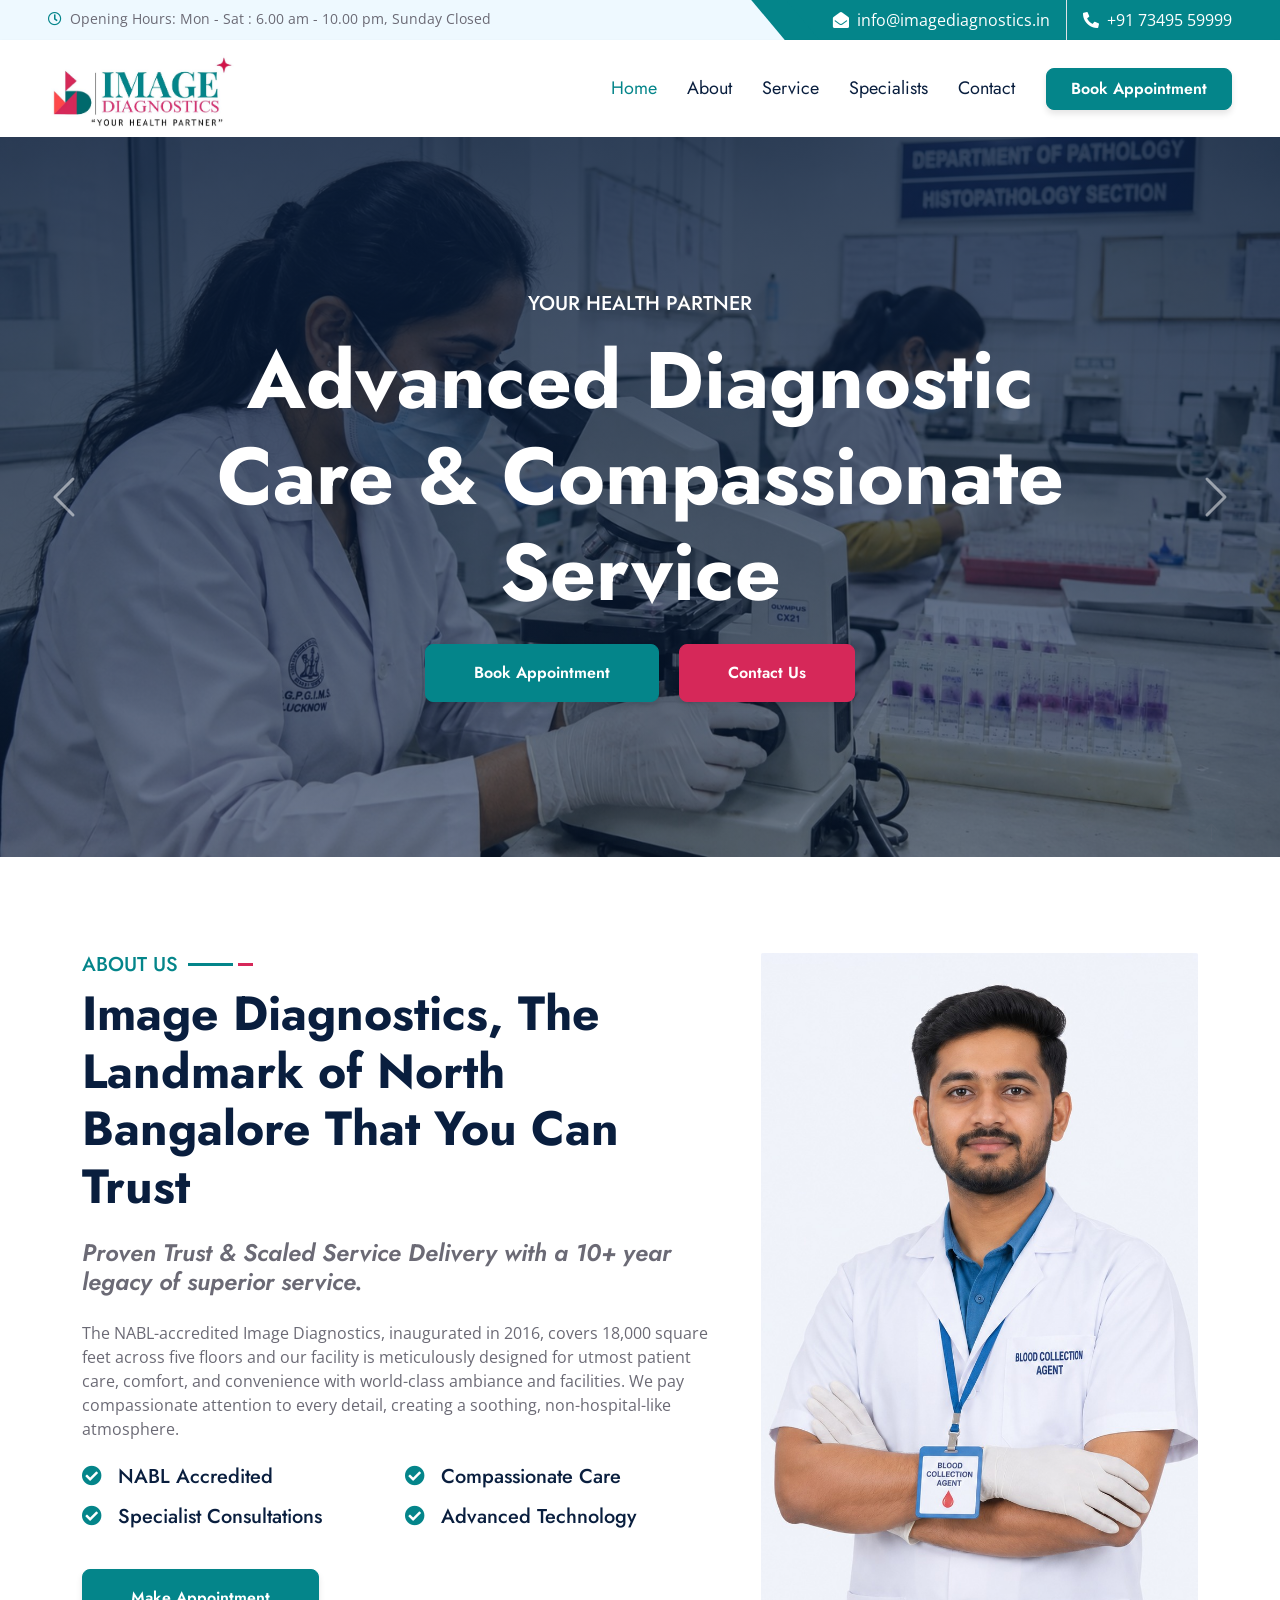
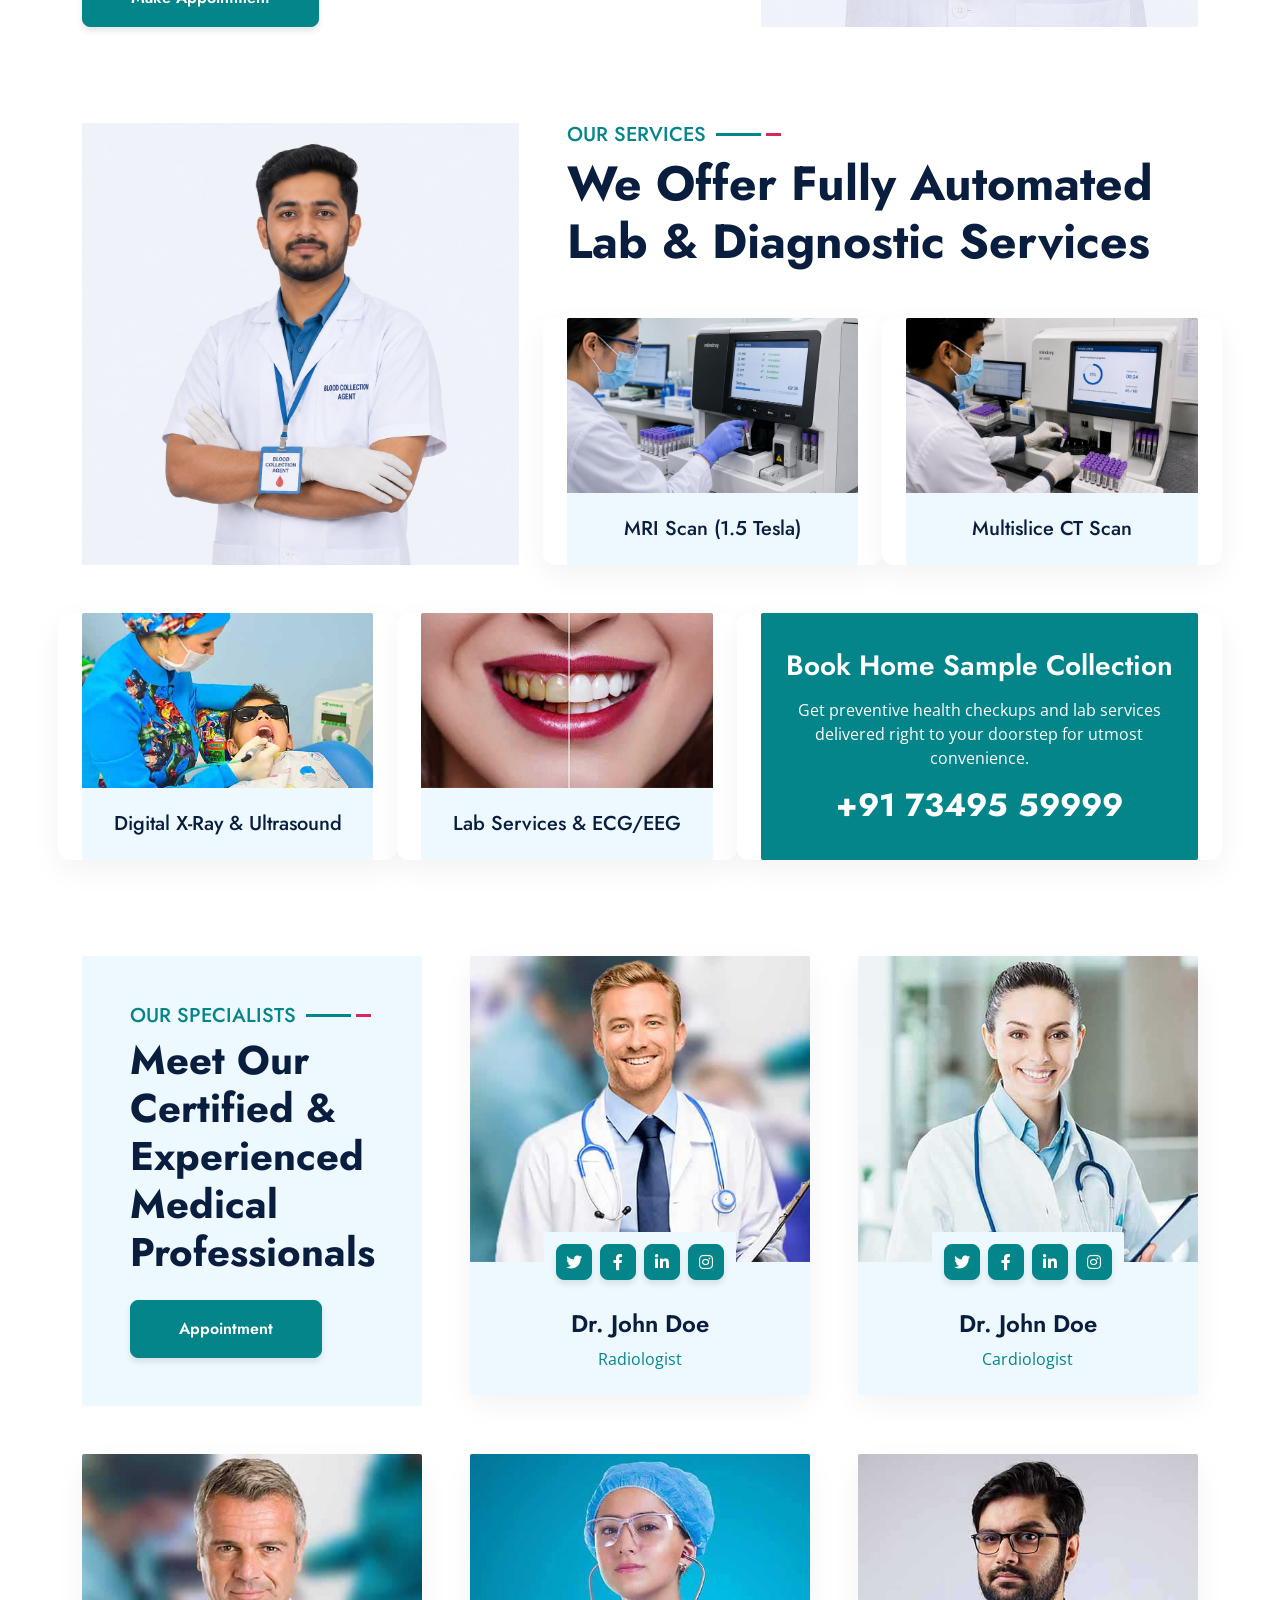
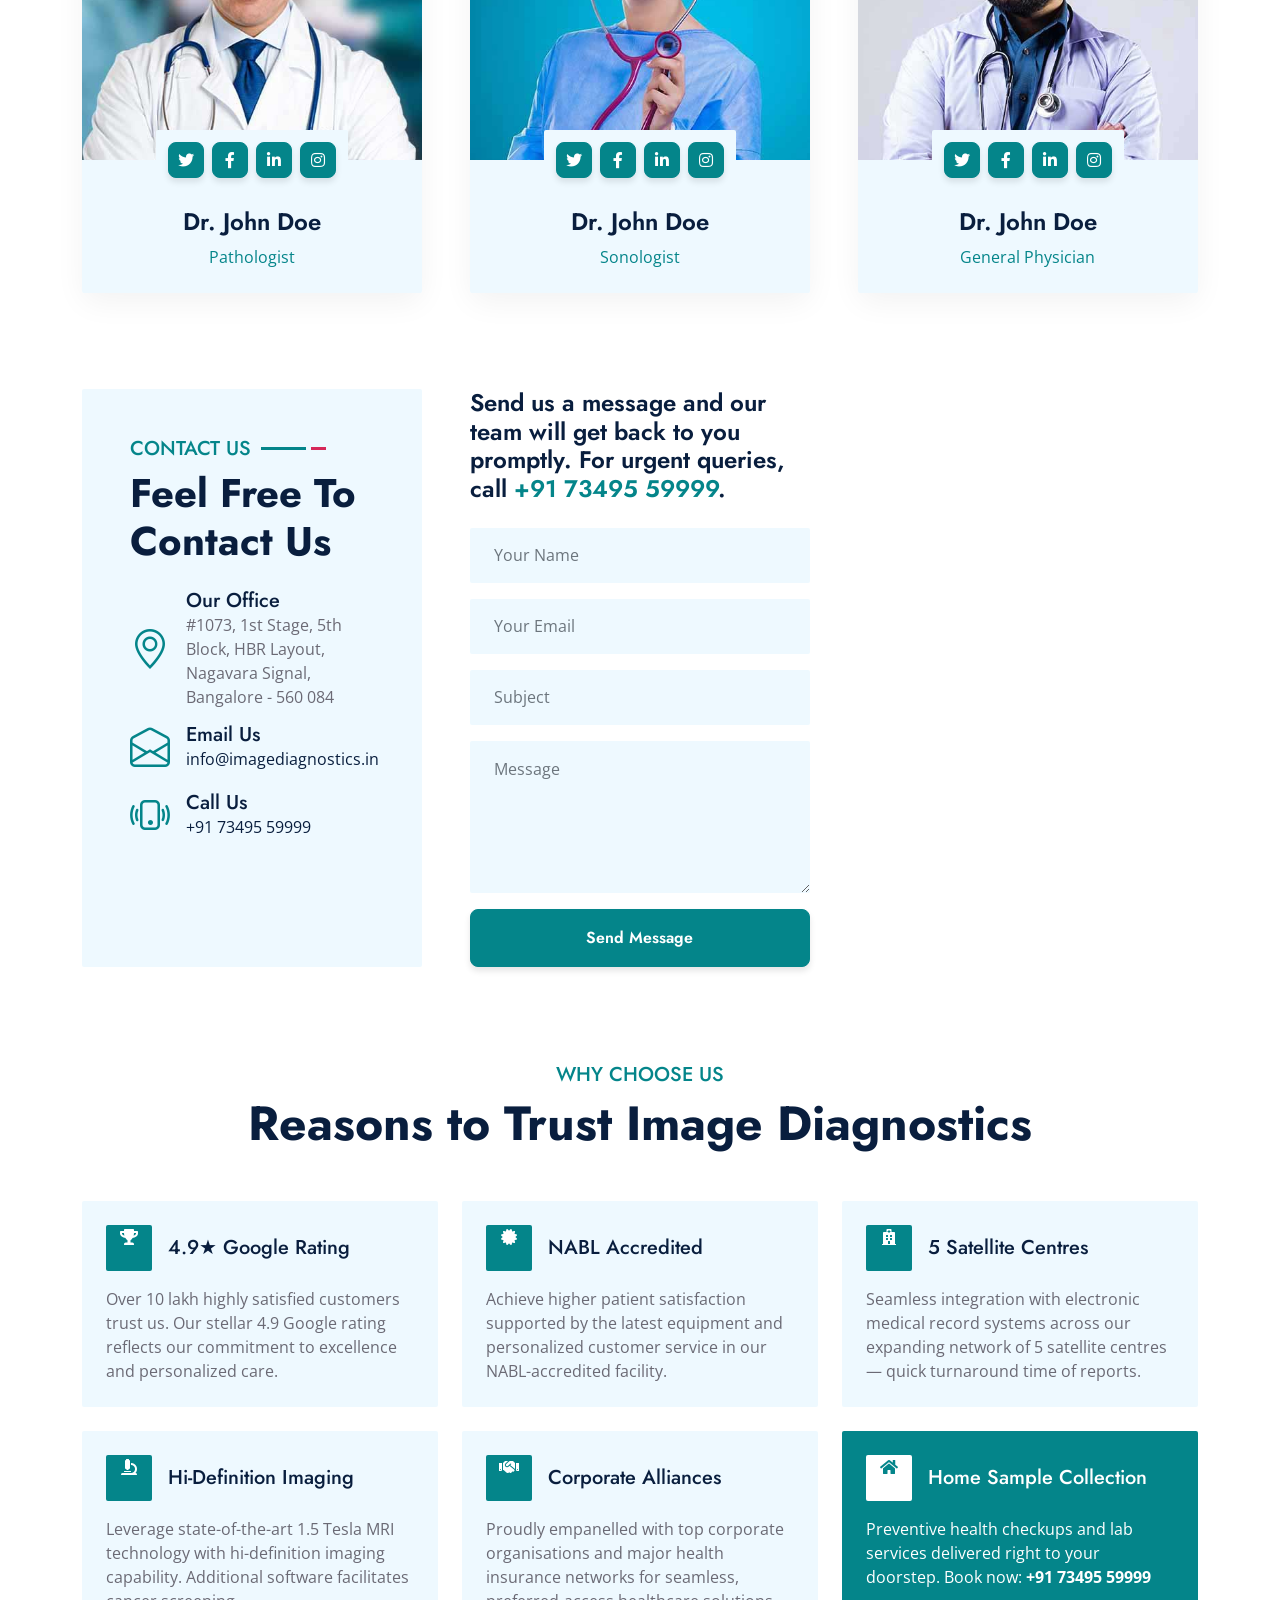
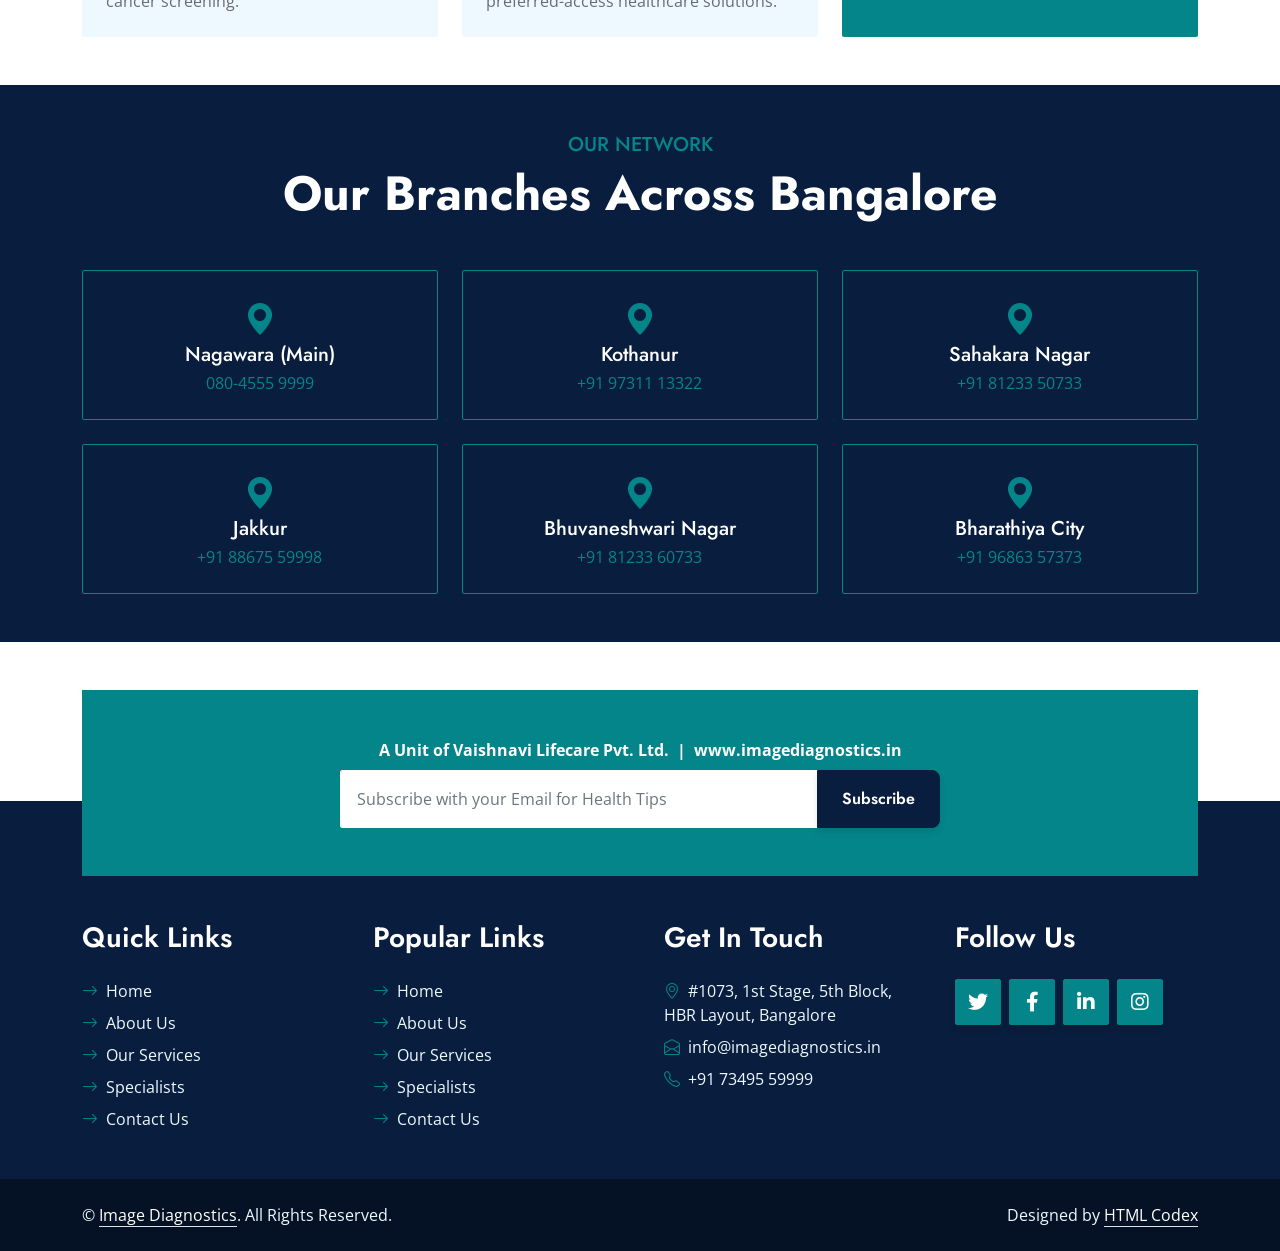
==== index.html @ 05ca8c04 "first commit" ====
<!DOCTYPE html>
<html lang="en">

<head>
    <meta charset="utf-8">
    <title>Image Diagnostics - Your Health Partner</title>
    <meta content="width=device-width, initial-scale=1.0" name="viewport">
    <meta content="Image Diagnostics, MRI Scan, CT Scan, Ultrasound, Digital X-Ray, Lab Services, Bangalore Diagnostics, NABL Accredited" name="keywords">
    <meta content="Image Diagnostics - NABL Accredited diagnostic centre in Bangalore offering MRI, CT Scan, Digital X-Ray, Ultrasound, Lab Services and Specialist Consultations with compassionate care." name="description">

    <!-- Favicon -->
    <link href="img/image_diagnostics_favicon.ico" rel="icon">

    <!-- Google Web Fonts -->
    <link rel="preconnect" href="https://fonts.gstatic.com">
    <link href="https://fonts.googleapis.com/css2?family=Jost:wght@500;600;700&family=Open+Sans:wght@400;600&display=swap" rel="stylesheet"> 

    <!-- Icon Font Stylesheet -->
    <link href="https://cdnjs.cloudflare.com/ajax/libs/font-awesome/5.10.0/css/all.min.css" rel="stylesheet">
    <link href="https://cdn.jsdelivr.net/npm/bootstrap-icons@1.4.1/font/bootstrap-icons.css" rel="stylesheet">

    <!-- Libraries Stylesheet -->
    <link href="lib/animate/animate.min.css" rel="stylesheet">

    <!-- Customized Bootstrap Stylesheet -->
    <link href="css/bootstrap.min.css" rel="stylesheet">

    <!-- Template Stylesheet -->
    <link href="css/style.css" rel="stylesheet">
</head>

<body>
    <!-- Spinner Start -->
    <div id="spinner" class="show bg-white position-fixed translate-middle w-100 vh-100 top-50 start-50 d-flex align-items-center justify-content-center">
        <div class="spinner-grow text-primary m-1" role="status">
            <span class="sr-only">Loading...</span>
        </div>
        <div class="spinner-grow text-dark m-1" role="status">
            <span class="sr-only">Loading...</span>
        </div>
        <div class="spinner-grow text-secondary m-1" role="status">
            <span class="sr-only">Loading...</span>
        </div>
    </div>
    <!-- Spinner End -->


    <!-- Topbar Start -->
    <div class="container-fluid bg-light ps-5 pe-0 d-none d-lg-block">
        <div class="row gx-0">
            <div class="col-md-6 text-center text-lg-start mb-2 mb-lg-0">
                <div class="d-inline-flex align-items-center">
                    <small class="py-2"><i class="far fa-clock text-primary me-2"></i>Opening Hours: Mon - Sat : 6.00 am - 10.00 pm, Sunday Closed </small>
                </div>
            </div>
            <div class="col-md-6 text-center text-lg-end">
                <div class="position-relative d-inline-flex align-items-center bg-primary text-white top-shape px-5">
                    <div class="me-3 pe-3 border-end py-2">
                        <p class="m-0"><i class="fa fa-envelope-open me-2"></i><a href="mailto:info@imagediagnostics.in" class="text-white text-decoration-none">info@imagediagnostics.in</a></p>
                    </div>
                    <div class="py-2">
                        <p class="m-0"><i class="fa fa-phone-alt me-2"></i><a href="tel:+917349559999" class="text-white text-decoration-none">+91 73495 59999</a></p>
                    </div>
                </div>
            </div>
        </div>
    </div>
    <!-- Topbar End -->


    <!-- Navbar Start -->
    <nav class="navbar navbar-expand-lg bg-white navbar-light shadow-sm px-5 py-3 py-lg-0">
        <a href="index.html" class="navbar-brand p-0">
            <img src="img/index_img.jpeg" alt="Image Diagnostics" style="max-height: 80px; margin-top: 5px;">
        </a>
        <button class="navbar-toggler" type="button" data-bs-toggle="collapse" data-bs-target="#navbarCollapse">
            <span class="navbar-toggler-icon"></span>
        </button>
        <div class="collapse navbar-collapse" id="navbarCollapse">
            <div class="navbar-nav ms-auto py-0">
                <a href="index.html" class="nav-item nav-link active">Home</a>
                <a href="about.html" class="nav-item nav-link">About</a>
                <a href="service.html" class="nav-item nav-link">Service</a>
                <a href="team.html" class="nav-item nav-link">Specialists</a>
                <a href="contact.html" class="nav-item nav-link">Contact</a>
            </div>
            <a href="appointment.html" class="btn btn-primary py-2 px-4 ms-3" style="border-radius: 8px;">Book Appointment</a>
        </div>
    </nav>
    <!-- Navbar End -->


    <!-- Carousel Start -->
    <div class="container-fluid p-0 mb-5">
        <div id="header-carousel" class="carousel slide carousel-fade" data-bs-ride="carousel">
            <div class="carousel-inner">
                <div class="carousel-item active">
                    <img class="w-100" src="img/carousel-1.jpg" alt="Image">
                    <div class="carousel-caption d-flex flex-column align-items-center justify-content-center">
                        <div class="p-3" style="max-width: 900px;">
                            <h5 class="text-white text-uppercase mb-3 animated slideInDown">Your Health Partner</h5>
                            <h1 class="display-1 text-white mb-md-4 animated zoomIn">Advanced Diagnostic Care & Compassionate Service</h1>
                            <a href="appointment.html" class="btn btn-primary py-md-3 px-md-5 me-3 animated slideInLeft">Book Appointment</a>
                            <a href="contact.html" class="btn btn-secondary py-md-3 px-md-5 animated slideInRight">Contact Us</a>
                        </div>
                    </div>
                </div>
                <div class="carousel-item">
                    <img class="w-100" src="img/carousel-2.jpg" alt="Image">
                    <div class="carousel-caption d-flex flex-column align-items-center justify-content-center">
                        <div class="p-3" style="max-width: 900px;">
                            <h5 class="text-white text-uppercase mb-3 animated slideInDown">State-of-the-Art Infrastructure</h5>
                            <h1 class="display-1 text-white mb-md-4 animated zoomIn">Fully Automated Lab Services & Hi-Definition Imaging</h1>
                            <a href="appointment.html" class="btn btn-primary py-md-3 px-md-5 me-3 animated slideInLeft">Book Appointment</a>
                            <a href="contact.html" class="btn btn-secondary py-md-3 px-md-5 animated slideInRight">Contact Us</a>
                        </div>
                    </div>
                </div>
            </div>
            <button class="carousel-control-prev" type="button" data-bs-target="#header-carousel"
                data-bs-slide="prev">
                <span class="carousel-control-prev-icon" aria-hidden="true"></span>
                <span class="visually-hidden">Previous</span>
            </button>
            <button class="carousel-control-next" type="button" data-bs-target="#header-carousel"
                data-bs-slide="next">
                <span class="carousel-control-next-icon" aria-hidden="true"></span>
                <span class="visually-hidden">Next</span>
            </button>
        </div>
    </div>
    <!-- Carousel End -->


    <!-- About Start -->
    <div class="container-fluid py-5 wow fadeInUp" data-wow-delay="0.1s">
        <div class="container">
            <div class="row g-5">
                <div class="col-lg-7">
                    <div class="section-title mb-4">
                        <h5 class="position-relative d-inline-block text-primary text-uppercase">About Us</h5>
                        <h1 class="display-5 mb-0">Image Diagnostics, The Landmark of North Bangalore That You Can Trust</h1>
                    </div>
                    <h4 class="text-body fst-italic mb-4">Proven Trust & Scaled Service Delivery with a 10+ year legacy of superior service.</h4>
                    <p class="mb-4">The NABL-accredited Image Diagnostics, inaugurated in 2016, covers 18,000 square feet across five floors and our facility is meticulously designed for utmost patient care, comfort, and convenience with world-class ambiance and facilities. We pay compassionate attention to every detail, creating a soothing, non-hospital-like atmosphere.</p>
                    <div class="row g-3">
                        <div class="col-sm-6 wow zoomIn" data-wow-delay="0.3s">
                            <h5 class="mb-3"><i class="fa fa-check-circle text-primary me-3"></i>NABL Accredited</h5>
                            <h5 class="mb-3"><i class="fa fa-check-circle text-primary me-3"></i>Specialist Consultations</h5>
                        </div>
                        <div class="col-sm-6 wow zoomIn" data-wow-delay="0.6s">
                            <h5 class="mb-3"><i class="fa fa-check-circle text-primary me-3"></i>Compassionate Care</h5>
                            <h5 class="mb-3"><i class="fa fa-check-circle text-primary me-3"></i>Advanced Technology</h5>
                        </div>
                    </div>
                    <a href="appointment.html" class="btn btn-primary py-3 px-5 mt-4 wow zoomIn" data-wow-delay="0.6s">Make Appointment</a>
                </div>
                <div class="col-lg-5" style="min-height: 500px;">
                    <div class="position-relative h-100">
                        <img class="position-absolute w-100 h-100 rounded wow zoomIn" data-wow-delay="0.9s" src="img/about.jpg" style="object-fit: cover;">
                    </div>
                </div>
            </div>
        </div>
    </div>
    <!-- About End -->


    <!-- Service Start -->
    <div class="container-fluid py-5 wow fadeInUp" data-wow-delay="0.1s">
        <div class="container">
            <div class="row g-5 mb-5">
                <div class="col-lg-5 wow zoomIn" data-wow-delay="0.3s" style="min-height: 400px;">
                    <div class="h-100 position-relative">
                        <img class="position-absolute w-100 h-100" src="img/about.jpg" style="object-fit: cover;">
                    </div>
                </div>
                <div class="col-lg-7">
                    <div class="section-title mb-5">
                        <h5 class="position-relative d-inline-block text-primary text-uppercase">Our Services</h5>
                        <h1 class="display-5 mb-0">We Offer Fully Automated Lab & Diagnostic Services</h1>
                    </div>
                    <div class="row g-5">
                        <div class="col-md-6 service-item wow zoomIn" data-wow-delay="0.6s">
                            <div class="rounded-top overflow-hidden">
                                <img class="img-fluid" src="img/service-1.jpg" alt="">
                            </div>
                            <div class="position-relative bg-light rounded-bottom text-center p-4">
                                <h5 class="m-0">MRI Scan (1.5 Tesla)</h5>
                            </div>
                        </div>
                        <div class="col-md-6 service-item wow zoomIn" data-wow-delay="0.9s">
                            <div class="rounded-top overflow-hidden">
                                <img class="img-fluid" src="img/service-2.jpg" alt="">
                            </div>
                            <div class="position-relative bg-light rounded-bottom text-center p-4">
                                <h5 class="m-0">Multislice CT Scan</h5>
                            </div>
                        </div>
                    </div>
                </div>
            </div>
            <div class="row g-5 wow fadeInUp" data-wow-delay="0.1s">
                <div class="col-lg-7">
                    <div class="row g-5">
                        <div class="col-md-6 service-item wow zoomIn" data-wow-delay="0.3s">
                            <div class="rounded-top overflow-hidden">
                                <img class="img-fluid" src="img/service-3.jpg" alt="">
                            </div>
                            <div class="position-relative bg-light rounded-bottom text-center p-4">
                                <h5 class="m-0">Digital X-Ray & Ultrasound</h5>
                            </div>
                        </div>
                        <div class="col-md-6 service-item wow zoomIn" data-wow-delay="0.6s">
                            <div class="rounded-top overflow-hidden">
                                <img class="img-fluid" src="img/service-4.jpg" alt="">
                            </div>
                            <div class="position-relative bg-light rounded-bottom text-center p-4">
                                <h5 class="m-0">Lab Services & ECG/EEG</h5>
                            </div>
                        </div>
                    </div>
                </div>
                <div class="col-lg-5 service-item wow zoomIn" data-wow-delay="0.9s">
                    <div class="position-relative bg-primary rounded h-100 d-flex flex-column align-items-center justify-content-center text-center p-4">
                        <h3 class="text-white mb-3">Book Home Sample Collection</h3>
                        <p class="text-white mb-3">Get preventive health checkups and lab services delivered right to your doorstep for utmost convenience.</p>
                        <h2 class="text-white mb-0"><a href="tel:+917349559999" class="text-white text-decoration-none">+91 73495 59999</a></h2>
                    </div>
                </div>
            </div>
        </div>
    </div>
    <!-- Service End -->


    <!-- Team Start -->
    <div class="container-fluid py-5">
        <div class="container">
            <div class="row g-5">
                <div class="col-lg-4 wow slideInUp" data-wow-delay="0.1s">
                    <div class="section-title bg-light rounded h-100 p-5">
                        <h5 class="position-relative d-inline-block text-primary text-uppercase">Our Specialists</h5>
                        <h1 class="display-6 mb-4">Meet Our Certified & Experienced Medical Professionals</h1>
                        <a href="appointment.html" class="btn btn-primary py-3 px-5">Appointment</a>
                    </div>
                </div>
                <div class="col-lg-4 wow slideInUp" data-wow-delay="0.3s">
                    <div class="team-item">
                        <div class="position-relative rounded-top" style="z-index: 1;">
                            <img class="img-fluid rounded-top w-100" src="img/team-1.jpg" alt="">
                            <div class="position-absolute top-100 start-50 translate-middle bg-light rounded p-2 d-flex">
                                <a class="btn btn-primary btn-square m-1" href="https://twitter.com"><i class="fab fa-twitter fw-normal"></i></a>
                                <a class="btn btn-primary btn-square m-1" href="https://facebook.com"><i class="fab fa-facebook-f fw-normal"></i></a>
                                <a class="btn btn-primary btn-square m-1" href="https://linkedin.com"><i class="fab fa-linkedin-in fw-normal"></i></a>
                                <a class="btn btn-primary btn-square m-1" href="https://instagram.com"><i class="fab fa-instagram fw-normal"></i></a>
                            </div>
                        </div>
                        <div class="team-text position-relative bg-light text-center rounded-bottom p-4 pt-5">
                            <h4 class="mb-2">Dr. John Doe</h4>
                            <p class="text-primary mb-0">Radiologist</p>
                        </div>
                    </div>
                </div>
                <div class="col-lg-4 wow slideInUp" data-wow-delay="0.6s">
                    <div class="team-item">
                        <div class="position-relative rounded-top" style="z-index: 1;">
                            <img class="img-fluid rounded-top w-100" src="img/team-2.jpg" alt="">
                            <div class="position-absolute top-100 start-50 translate-middle bg-light rounded p-2 d-flex">
                                <a class="btn btn-primary btn-square m-1" href="https://twitter.com"><i class="fab fa-twitter fw-normal"></i></a>
                                <a class="btn btn-primary btn-square m-1" href="https://facebook.com"><i class="fab fa-facebook-f fw-normal"></i></a>
                                <a class="btn btn-primary btn-square m-1" href="https://linkedin.com"><i class="fab fa-linkedin-in fw-normal"></i></a>
                                <a class="btn btn-primary btn-square m-1" href="https://instagram.com"><i class="fab fa-instagram fw-normal"></i></a>
                            </div>
                        </div>
                        <div class="team-text position-relative bg-light text-center rounded-bottom p-4 pt-5">
                            <h4 class="mb-2">Dr. John Doe</h4>
                            <p class="text-primary mb-0">Cardiologist</p>
                        </div>
                    </div>
                </div>
                <div class="col-lg-4 wow slideInUp" data-wow-delay="0.1s">
                    <div class="team-item">
                        <div class="position-relative rounded-top" style="z-index: 1;">
                            <img class="img-fluid rounded-top w-100" src="img/team-3.jpg" alt="">
                            <div class="position-absolute top-100 start-50 translate-middle bg-light rounded p-2 d-flex">
                                <a class="btn btn-primary btn-square m-1" href="https://twitter.com"><i class="fab fa-twitter fw-normal"></i></a>
                                <a class="btn btn-primary btn-square m-1" href="https://facebook.com"><i class="fab fa-facebook-f fw-normal"></i></a>
                                <a class="btn btn-primary btn-square m-1" href="https://linkedin.com"><i class="fab fa-linkedin-in fw-normal"></i></a>
                                <a class="btn btn-primary btn-square m-1" href="https://instagram.com"><i class="fab fa-instagram fw-normal"></i></a>
                            </div>
                        </div>
                        <div class="team-text position-relative bg-light text-center rounded-bottom p-4 pt-5">
                            <h4 class="mb-2">Dr. John Doe</h4>
                            <p class="text-primary mb-0">Pathologist</p>
                        </div>
                    </div>
                </div>
                <div class="col-lg-4 wow slideInUp" data-wow-delay="0.3s">
                    <div class="team-item">
                        <div class="position-relative rounded-top" style="z-index: 1;">
                            <img class="img-fluid rounded-top w-100" src="img/team-4.jpg" alt="">
                            <div class="position-absolute top-100 start-50 translate-middle bg-light rounded p-2 d-flex">
                                <a class="btn btn-primary btn-square m-1" href="https://twitter.com"><i class="fab fa-twitter fw-normal"></i></a>
                                <a class="btn btn-primary btn-square m-1" href="https://facebook.com"><i class="fab fa-facebook-f fw-normal"></i></a>
                                <a class="btn btn-primary btn-square m-1" href="https://linkedin.com"><i class="fab fa-linkedin-in fw-normal"></i></a>
                                <a class="btn btn-primary btn-square m-1" href="https://instagram.com"><i class="fab fa-instagram fw-normal"></i></a>
                            </div>
                        </div>
                        <div class="team-text position-relative bg-light text-center rounded-bottom p-4 pt-5">
                            <h4 class="mb-2">Dr. John Doe</h4>
                            <p class="text-primary mb-0">Sonologist</p>
                        </div>
                    </div>
                </div>
                <div class="col-lg-4 wow slideInUp" data-wow-delay="0.6s">
                    <div class="team-item">
                        <div class="position-relative rounded-top" style="z-index: 1;">
                            <img class="img-fluid rounded-top w-100" src="img/team-5.jpg" alt="">
                            <div class="position-absolute top-100 start-50 translate-middle bg-light rounded p-2 d-flex">
                                <a class="btn btn-primary btn-square m-1" href="https://twitter.com"><i class="fab fa-twitter fw-normal"></i></a>
                                <a class="btn btn-primary btn-square m-1" href="https://facebook.com"><i class="fab fa-facebook-f fw-normal"></i></a>
                                <a class="btn btn-primary btn-square m-1" href="https://linkedin.com"><i class="fab fa-linkedin-in fw-normal"></i></a>
                                <a class="btn btn-primary btn-square m-1" href="https://instagram.com"><i class="fab fa-instagram fw-normal"></i></a>
                            </div>
                        </div>
                        <div class="team-text position-relative bg-light text-center rounded-bottom p-4 pt-5">
                            <h4 class="mb-2">Dr. John Doe</h4>
                            <p class="text-primary mb-0">General Physician</p>
                        </div>
                    </div>
                </div>
            </div>
        </div>
    </div>
    <!-- Team End -->


    <!-- Contact Start -->
    <div class="container-fluid py-5">
        <div class="container">
            <div class="row g-5">
                <div class="col-xl-4 col-lg-6 wow slideInUp" data-wow-delay="0.1s">
                    <div class="bg-light rounded h-100 p-5">
                        <div class="section-title">
                            <h5 class="position-relative d-inline-block text-primary text-uppercase">Contact Us</h5>
                            <h1 class="display-6 mb-4">Feel Free To Contact Us</h1>
                        </div>
                        <div class="d-flex align-items-center mb-2">
                            <i class="bi bi-geo-alt fs-1 text-primary me-3"></i>
                            <div class="text-start">
                                <h5 class="mb-0">Our Office</h5>
                                <span>#1073, 1st Stage, 5th Block, HBR Layout, Nagavara Signal, Bangalore - 560 084</span>
                            </div>
                        </div>
                        <div class="d-flex align-items-center mb-2">
                            <i class="bi bi-envelope-open fs-1 text-primary me-3"></i>
                            <div class="text-start">
                                <h5 class="mb-0">Email Us</h5>
                                <span><a href="mailto:info@imagediagnostics.in" class="text-dark text-decoration-none">info@imagediagnostics.in</a></span>
                            </div>
                        </div>
                        <div class="d-flex align-items-center">
                            <i class="bi bi-phone-vibrate fs-1 text-primary me-3"></i>
                            <div class="text-start">
                                <h5 class="mb-0">Call Us</h5>
                                <span><a href="tel:+917349559999" class="text-dark text-decoration-none">+91 73495 59999</a></span>
                            </div>
                        </div>
                    </div>
                </div>
                <div class="col-xl-4 col-lg-6 wow slideInUp" data-wow-delay="0.3s">
                    <h4 class="mb-4">Send us a message and our team will get back to you promptly. For urgent queries, call <a href="tel:+917349559999" class="text-primary">+91 73495 59999</a>.</h4>
                    <form>
                        <div class="row g-3">
                            <div class="col-12">
                                <input type="text" class="form-control border-0 bg-light px-4" placeholder="Your Name" style="height: 55px;">
                            </div>
                            <div class="col-12">
                                <input type="email" class="form-control border-0 bg-light px-4" placeholder="Your Email" style="height: 55px;">
                            </div>
                            <div class="col-12">
                                <input type="text" class="form-control border-0 bg-light px-4" placeholder="Subject" style="height: 55px;">
                            </div>
                            <div class="col-12">
                                <textarea class="form-control border-0 bg-light px-4 py-3" rows="5" placeholder="Message"></textarea>
                            </div>
                            <div class="col-12">
                                <button class="btn btn-primary w-100 py-3" type="submit">Send Message</button>
                            </div>
                        </div>
                    </form>
                </div>
                <div class="col-xl-4 col-lg-12 wow slideInUp" data-wow-delay="0.6s">
                    <iframe class="position-relative rounded w-100 h-100"
                        src="https://www.google.com/maps/embed?pb=!1m18!1m12!1m3!1d3888.0!2d77.6316!3d13.0358!2m3!1f0!2f0!3f0!3m2!1i1024!2i768!4f13.1!3m3!1m2!1s0x3bae17d95a3c1f0b%3A0x0!2sHBR%20Layout%2C%20Bengaluru%2C%20Karnataka%20560084!5e0!3m2!1sen!2sin!4v1718000000000!5m2!1sen!2sin"
                        frameborder="0" style="min-height: 400px; border:0;" allowfullscreen="" aria-hidden="false"
                        tabindex="0"></iframe>
                </div>
            </div>
        </div>
    </div>
    <!-- Contact End -->


    <!-- Why Choose Us Start -->
    <div class="container-fluid py-5 wow fadeInUp" data-wow-delay="0.1s">
        <div class="container">
            <div class="text-center mb-5">
                <h5 class="position-relative d-inline-block text-primary text-uppercase">Why Choose Us</h5>
                <h1 class="display-5 mb-0">Reasons to Trust Image Diagnostics</h1>
            </div>
            <div class="row g-4">
                <div class="col-lg-4 col-md-6 wow zoomIn" data-wow-delay="0.1s">
                    <div class="bg-light rounded p-4 h-100 d-flex flex-column align-items-start">
                        <div class="d-flex align-items-center mb-3">
                            <div class="btn-lg-square bg-primary rounded me-3"><i class="fa fa-trophy text-white"></i></div>
                            <h5 class="mb-0">4.9★ Google Rating</h5>
                        </div>
                        <p class="mb-0">Over 10 lakh highly satisfied customers trust us. Our stellar 4.9 Google rating reflects our commitment to excellence and personalized care.</p>
                    </div>
                </div>
                <div class="col-lg-4 col-md-6 wow zoomIn" data-wow-delay="0.3s">
                    <div class="bg-light rounded p-4 h-100 d-flex flex-column align-items-start">
                        <div class="d-flex align-items-center mb-3">
                            <div class="btn-lg-square bg-primary rounded me-3"><i class="fa fa-certificate text-white"></i></div>
                            <h5 class="mb-0">NABL Accredited</h5>
                        </div>
                        <p class="mb-0">Achieve higher patient satisfaction supported by the latest equipment and personalized customer service in our NABL-accredited facility.</p>
                    </div>
                </div>
                <div class="col-lg-4 col-md-6 wow zoomIn" data-wow-delay="0.5s">
                    <div class="bg-light rounded p-4 h-100 d-flex flex-column align-items-start">
                        <div class="d-flex align-items-center mb-3">
                            <div class="btn-lg-square bg-primary rounded me-3"><i class="fa fa-hospital text-white"></i></div>
                            <h5 class="mb-0">5 Satellite Centres</h5>
                        </div>
                        <p class="mb-0">Seamless integration with electronic medical record systems across our expanding network of 5 satellite centres — quick turnaround time of reports.</p>
                    </div>
                </div>
                <div class="col-lg-4 col-md-6 wow zoomIn" data-wow-delay="0.7s">
                    <div class="bg-light rounded p-4 h-100 d-flex flex-column align-items-start">
                        <div class="d-flex align-items-center mb-3">
                            <div class="btn-lg-square bg-primary rounded me-3"><i class="fa fa-microscope text-white"></i></div>
                            <h5 class="mb-0">Hi-Definition Imaging</h5>
                        </div>
                        <p class="mb-0">Leverage state-of-the-art 1.5 Tesla MRI technology with hi-definition imaging capability. Additional software facilitates cancer screening.</p>
                    </div>
                </div>
                <div class="col-lg-4 col-md-6 wow zoomIn" data-wow-delay="0.9s">
                    <div class="bg-light rounded p-4 h-100 d-flex flex-column align-items-start">
                        <div class="d-flex align-items-center mb-3">
                            <div class="btn-lg-square bg-primary rounded me-3"><i class="fa fa-handshake text-white"></i></div>
                            <h5 class="mb-0">Corporate Alliances</h5>
                        </div>
                        <p class="mb-0">Proudly empanelled with top corporate organisations and major health insurance networks for seamless, preferred-access healthcare solutions.</p>
                    </div>
                </div>
                <div class="col-lg-4 col-md-6 wow zoomIn" data-wow-delay="1.1s">
                    <div class="bg-primary rounded p-4 h-100 d-flex flex-column align-items-start">
                        <div class="d-flex align-items-center mb-3">
                            <div class="btn-lg-square bg-white rounded me-3"><i class="fa fa-home text-primary"></i></div>
                            <h5 class="mb-0 text-white">Home Sample Collection</h5>
                        </div>
                        <p class="mb-0 text-white">Preventive health checkups and lab services delivered right to your doorstep. Book now: <a href="tel:+917349559999" class="text-white fw-bold">+91 73495 59999</a></p>
                    </div>
                </div>
            </div>
        </div>
    </div>
    <!-- Why Choose Us End -->


    <!-- Branches Start -->
    <div class="container-fluid bg-dark py-5 wow fadeInUp" data-wow-delay="0.1s">
        <div class="container">
            <div class="text-center mb-5">
                <h5 class="position-relative d-inline-block text-primary text-uppercase">Our Network</h5>
                <h1 class="display-5 text-white mb-0">Our Branches Across Bangalore</h1>
            </div>
            <div class="row g-4 text-center">
                <div class="col-lg-4 col-md-6 wow zoomIn" data-wow-delay="0.1s">
                    <div class="border border-primary rounded p-4">
                        <i class="bi bi-geo-alt-fill text-primary fs-2 mb-2"></i>
                        <h5 class="text-white mb-1">Nagawara (Main)</h5>
                        <a href="tel:+918045559999" class="text-primary text-decoration-none">080-4555 9999</a>
                    </div>
                </div>
                <div class="col-lg-4 col-md-6 wow zoomIn" data-wow-delay="0.2s">
                    <div class="border border-primary rounded p-4">
                        <i class="bi bi-geo-alt-fill text-primary fs-2 mb-2"></i>
                        <h5 class="text-white mb-1">Kothanur</h5>
                        <a href="tel:+919731113322" class="text-primary text-decoration-none">+91 97311 13322</a>
                    </div>
                </div>
                <div class="col-lg-4 col-md-6 wow zoomIn" data-wow-delay="0.3s">
                    <div class="border border-primary rounded p-4">
                        <i class="bi bi-geo-alt-fill text-primary fs-2 mb-2"></i>
                        <h5 class="text-white mb-1">Sahakara Nagar</h5>
                        <a href="tel:+918123350733" class="text-primary text-decoration-none">+91 81233 50733</a>
                    </div>
                </div>
                <div class="col-lg-4 col-md-6 wow zoomIn" data-wow-delay="0.4s">
                    <div class="border border-primary rounded p-4">
                        <i class="bi bi-geo-alt-fill text-primary fs-2 mb-2"></i>
                        <h5 class="text-white mb-1">Jakkur</h5>
                        <a href="tel:+918867559998" class="text-primary text-decoration-none">+91 88675 59998</a>
                    </div>
                </div>
                <div class="col-lg-4 col-md-6 wow zoomIn" data-wow-delay="0.5s">
                    <div class="border border-primary rounded p-4">
                        <i class="bi bi-geo-alt-fill text-primary fs-2 mb-2"></i>
                        <h5 class="text-white mb-1">Bhuvaneshwari Nagar</h5>
                        <a href="tel:+918123360733" class="text-primary text-decoration-none">+91 81233 60733</a>
                    </div>
                </div>
                <div class="col-lg-4 col-md-6 wow zoomIn" data-wow-delay="0.6s">
                    <div class="border border-primary rounded p-4">
                        <i class="bi bi-geo-alt-fill text-primary fs-2 mb-2"></i>
                        <h5 class="text-white mb-1">Bharathiya City</h5>
                        <a href="tel:+919686357373" class="text-primary text-decoration-none">+91 96863 57373</a>
                    </div>
                </div>
            </div>
        </div>
    </div>
    <!-- Branches End -->


    <!-- Newsletter Start -->
    <div class="container-fluid position-relative pt-5 wow fadeInUp" data-wow-delay="0.1s" style="z-index: 1;">
        <div class="container">
            <div class="bg-primary p-5">
                <p class="text-white text-center mb-2 fw-bold">A Unit of Vaishnavi Lifecare Pvt. Ltd. &nbsp;|&nbsp; <a href="https://www.imagediagnostics.in" target="_blank" class="text-white">www.imagediagnostics.in</a></p>
                <form class="mx-auto" style="max-width: 600px;">
                    <div class="input-group">
                        <input type="email" class="form-control border-white p-3" placeholder="Subscribe with your Email for Health Tips">
                        <button class="btn btn-dark px-4">Subscribe</button>
                    </div>
                </form>
            </div>
        </div>
    </div>
    <!-- Newsletter End -->
    

    <!-- Footer Start -->
    <div class="container-fluid bg-dark text-light py-5 wow fadeInUp" data-wow-delay="0.3s" style="margin-top: -75px;">
        <div class="container pt-5">
            <div class="row g-5 pt-4">
                <div class="col-lg-3 col-md-6">
                    <h3 class="text-white mb-4">Quick Links</h3>
                    <div class="d-flex flex-column justify-content-start">
                        <a class="text-light mb-2" href="index.html"><i class="bi bi-arrow-right text-primary me-2"></i>Home</a>
                        <a class="text-light mb-2" href="about.html"><i class="bi bi-arrow-right text-primary me-2"></i>About Us</a>
                        <a class="text-light mb-2" href="service.html"><i class="bi bi-arrow-right text-primary me-2"></i>Our Services</a>
                        <a class="text-light mb-2" href="team.html"><i class="bi bi-arrow-right text-primary me-2"></i>Specialists</a>
                        <a class="text-light" href="contact.html"><i class="bi bi-arrow-right text-primary me-2"></i>Contact Us</a>
                    </div>
                </div>
                <div class="col-lg-3 col-md-6">
                    <h3 class="text-white mb-4">Popular Links</h3>
                    <div class="d-flex flex-column justify-content-start">
                        <a class="text-light mb-2" href="index.html"><i class="bi bi-arrow-right text-primary me-2"></i>Home</a>
                        <a class="text-light mb-2" href="about.html"><i class="bi bi-arrow-right text-primary me-2"></i>About Us</a>
                        <a class="text-light mb-2" href="service.html"><i class="bi bi-arrow-right text-primary me-2"></i>Our Services</a>
                        <a class="text-light mb-2" href="team.html"><i class="bi bi-arrow-right text-primary me-2"></i>Specialists</a>
                        <a class="text-light" href="contact.html"><i class="bi bi-arrow-right text-primary me-2"></i>Contact Us</a>
                    </div>
                </div>
                <div class="col-lg-3 col-md-6">
                    <h3 class="text-white mb-4">Get In Touch</h3>
                    <p class="mb-2"><i class="bi bi-geo-alt text-primary me-2"></i>#1073, 1st Stage, 5th Block, HBR Layout, Bangalore</p>
                    <p class="mb-2"><i class="bi bi-envelope-open text-primary me-2"></i><a href="mailto:info@imagediagnostics.in" class="text-light text-decoration-none">info@imagediagnostics.in</a></p>
                    <p class="mb-0"><i class="bi bi-telephone text-primary me-2"></i><a href="tel:+917349559999" class="text-light text-decoration-none">+91 73495 59999</a></p>
                </div>
                <div class="col-lg-3 col-md-6">
                    <h3 class="text-white mb-4">Follow Us</h3>
                    <div class="d-flex">
                        <a class="btn btn-lg btn-primary btn-lg-square rounded me-2" href="https://twitter.com"><i class="fab fa-twitter fw-normal"></i></a>
                        <a class="btn btn-lg btn-primary btn-lg-square rounded me-2" href="https://facebook.com"><i class="fab fa-facebook-f fw-normal"></i></a>
                        <a class="btn btn-lg btn-primary btn-lg-square rounded me-2" href="https://linkedin.com"><i class="fab fa-linkedin-in fw-normal"></i></a>
                        <a class="btn btn-lg btn-primary btn-lg-square rounded" href="https://instagram.com"><i class="fab fa-instagram fw-normal"></i></a>
                    </div>
                </div>
            </div>
        </div>
    </div>
    <div class="container-fluid text-light py-4" style="background: #051225;">
        <div class="container">
            <div class="row g-0">
                <div class="col-md-6 text-center text-md-start">
                    <p class="mb-md-0">&copy; <a class="text-white border-bottom" href="index.html">Image Diagnostics</a>. All Rights Reserved.</p>
                </div>
                <div class="col-md-6 text-center text-md-end">
                    <!--/*** The author’s attribution link below must remain intact on your website. ***/-->
                    <!--/*** If you wish to remove this credit link, please purchase the Pro Version from https://htmlcodex.com . ***/-->
                    <p class="mb-0">Designed by <a class="text-white border-bottom" href="https://htmlcodex.com">HTML Codex</a></p>
                </div>
            </div>
        </div>
    </div>
    <!-- Footer End -->


    <!-- Back to Top -->
    <a href="#" class="btn btn-lg btn-primary btn-lg-square rounded back-to-top"><i class="bi bi-arrow-up"></i></a>


    <!-- JavaScript Libraries -->
    <script src="https://code.jquery.com/jquery-3.4.1.min.js"></script>
    <script src="https://cdn.jsdelivr.net/npm/bootstrap@5.0.0/dist/js/bootstrap.bundle.min.js"></script>
    <script src="lib/wow/wow.min.js"></script>
    <script src="lib/easing/easing.min.js"></script>
    <script src="lib/waypoints/waypoints.min.js"></script>

    <!-- Template Javascript -->
    <script src="js/main.js"></script>
</body>

</html>
---- css/style.css ----
/********** Template CSS **********/
:root {
    --primary: #04858A;
    --secondary: #D62859;
    --light: #EEF9FF;
    --dark: #091E3E;
}

h1,
h2,
.font-weight-bold {
    font-weight: 700 !important;
}

h3,
h4,
.font-weight-semi-bold {
    font-weight: 600 !important;
}

h5,
h6,
.font-weight-medium {
    font-weight: 500 !important;
}

.btn {
    font-family: 'Jost', sans-serif;
    font-weight: 600;
    transition: all 0.3s ease;
    border-radius: 8px;
    box-shadow: 0 4px 6px rgba(0, 0, 0, 0.1);
}

.btn-primary,
.btn-secondary {
    color: #FFFFFF;
}

.btn-primary:hover {
    background: var(--secondary);
    border-color: var(--secondary);
    transform: translateY(-2px);
    box-shadow: 0 6px 12px rgba(0, 0, 0, 0.15);
}

.btn-secondary:hover {
    background: var(--primary);
    border-color: var(--primary);
    transform: translateY(-2px);
    box-shadow: 0 6px 12px rgba(0, 0, 0, 0.15);
}

.btn-square {
    width: 36px;
    height: 36px;
}

.btn-sm-square {
    width: 28px;
    height: 28px;
}

.btn-lg-square {
    width: 46px;
    height: 46px;
}

.btn-square,
.btn-sm-square,
.btn-lg-square {
    padding-left: 0;
    padding-right: 0;
    text-align: center;
}

#spinner {
    opacity: 0;
    visibility: hidden;
    transition: opacity .5s ease-out, visibility 0s linear .5s;
    z-index: 99999;
}

#spinner.show {
    transition: opacity .5s ease-out, visibility 0s linear 0s;
    visibility: visible;
    opacity: 1;
}

.back-to-top {
    position: fixed;
    display: none;
    right: 45px;
    bottom: 45px;
    z-index: 99;
}

.top-shape::before {
    position: absolute;
    content: "";
    width: 35px;
    height: 100%;
    top: 0;
    left: -17px;
    background: var(--primary);
    transform: skew(40deg);
}

.navbar-light .navbar-nav .nav-link {
    font-family: 'Jost', sans-serif;
    padding: 35px 15px;
    font-size: 18px;
    color: var(--dark);
    outline: none;
    transition: all 0.3s ease;
}

.sticky-top.navbar-light .navbar-nav .nav-link {
    padding: 20px 15px;
}

.navbar-light .navbar-nav .nav-link:hover,
.navbar-light .navbar-nav .nav-link.active {
    color: var(--primary);
}

@media (max-width: 991.98px) {
    .navbar-light .navbar-nav .nav-link,
    .sticky-top.navbar-light .navbar-nav .nav-link {
        padding: 10px 0;
    }
}

.carousel-caption {
    top: 0;
    left: 0;
    right: 0;
    bottom: 0;
    background: linear-gradient(rgba(9, 30, 62, 0.8), rgba(9, 30, 62, 0.5));
    z-index: 1;
}

@media (max-width: 576px) {
    .carousel-caption h5 {
        font-size: 14px;
        font-weight: 500 !important;
    }

    .carousel-caption h1 {
        font-size: 30px;
        font-weight: 600 !important;
    }
}

.carousel-control-prev,
.carousel-control-next {
    width: 10%;
}

.carousel-control-prev-icon,
.carousel-control-next-icon {
    width: 3rem;
    height: 3rem;
}

.section-title h5::before {
    position: absolute;
    content: "";
    width: 45px;
    height: 3px;
    right: -55px;
    bottom: 11px;
    background: var(--primary);
}

.section-title h5::after {
    position: absolute;
    content: "";
    width: 15px;
    height: 3px;
    right: -75px;
    bottom: 11px;
    background: var(--secondary);
}

.hero-header {
    background: linear-gradient(rgba(9, 30, 62, 0.75), rgba(9, 30, 62, 0.95)), url(../img/carousel-1.jpg) center center no-repeat;
    background-size: cover;
    background-attachment: fixed;
    padding: 120px 0 !important;
    position: relative;
}

.hero-header::after {
    content: '';
    position: absolute;
    bottom: 0;
    left: 0;
    width: 100%;
    height: 60px;
    background: linear-gradient(to top, rgba(255,255,255,1), rgba(255,255,255,0));
    pointer-events: none;
}

.hero-header .display-3 {
    font-weight: 700;
    letter-spacing: 2px;
    text-shadow: 2px 5px 15px rgba(0, 0, 0, 0.4);
    margin-bottom: 30px;
}

.hero-header .h4 {
    font-size: 0.95rem;
    font-weight: 600;
    letter-spacing: 1px;
    text-transform: uppercase;
    padding: 10px 25px;
    border-radius: 50px;
    background: rgba(255, 255, 255, 0.08);
    backdrop-filter: blur(10px);
    -webkit-backdrop-filter: blur(10px);
    border: 1px solid rgba(255, 255, 255, 0.2);
    transition: all 0.3s ease;
    display: inline-block;
    margin: 0;
}

.hero-header .h4:hover {
    background: var(--primary);
    border-color: var(--primary);
    transform: translateY(-3px);
    box-shadow: 0 8px 20px rgba(4, 133, 138, 0.4);
    color: #ffffff !important;
}

.hero-header i {
    font-size: 0.75rem;
    opacity: 0.8;
    margin: 0 5px;
    vertical-align: middle;
    color: var(--primary) !important;
}

.service-item img,
.service-item .bg-light,
.service-item .bg-light h5,
.team-item .team-text {
    transition: all 0.4s ease;
}

.service-item, .team-item {
    border-radius: 12px;
    box-shadow: 0 10px 30px rgba(0, 0, 0, 0.05);
    background: #fff;
}

.service-item:hover img {
    transform: scale(1.1);
}

.service-item:hover, .team-item:hover {
    transform: translateY(-8px);
    box-shadow: 0 15px 35px rgba(0, 0, 0, 0.1);
}

.team-item .team-text::after,
.service-item .bg-light::after {
    display: none;
}
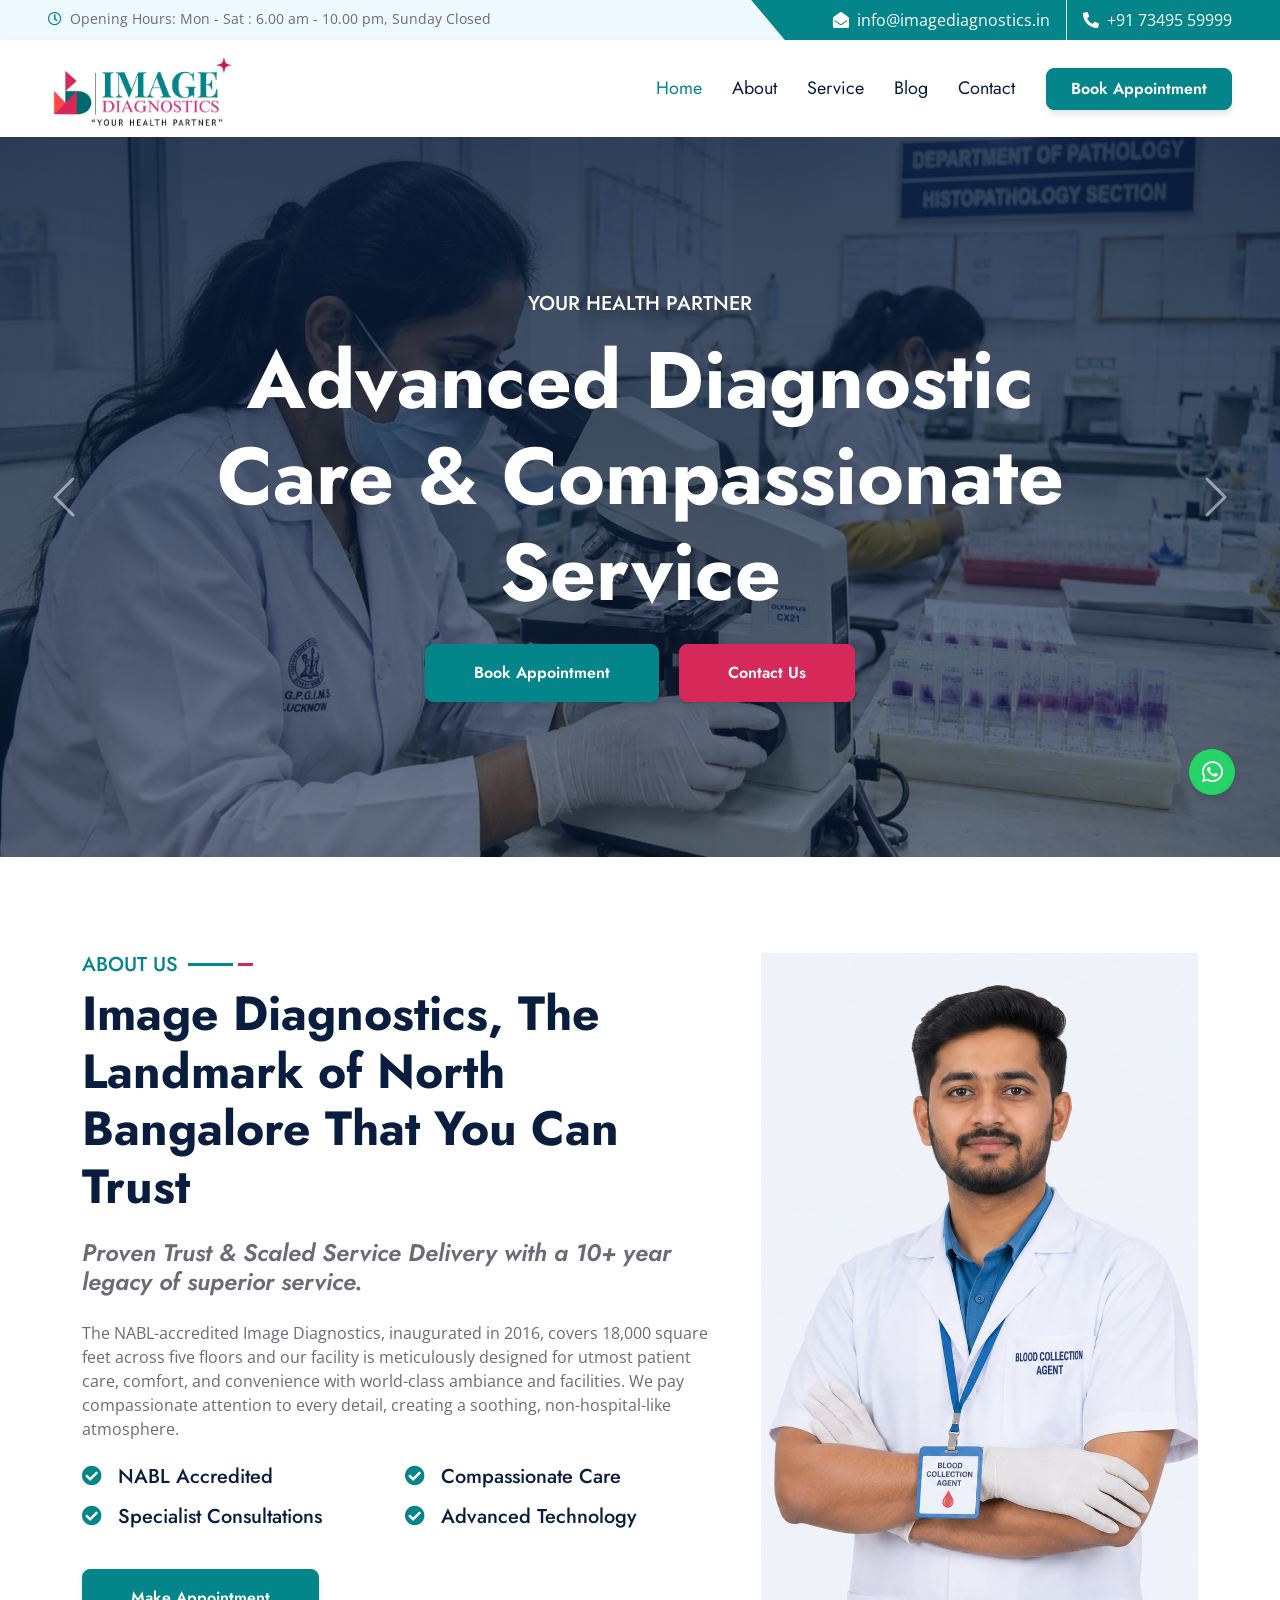
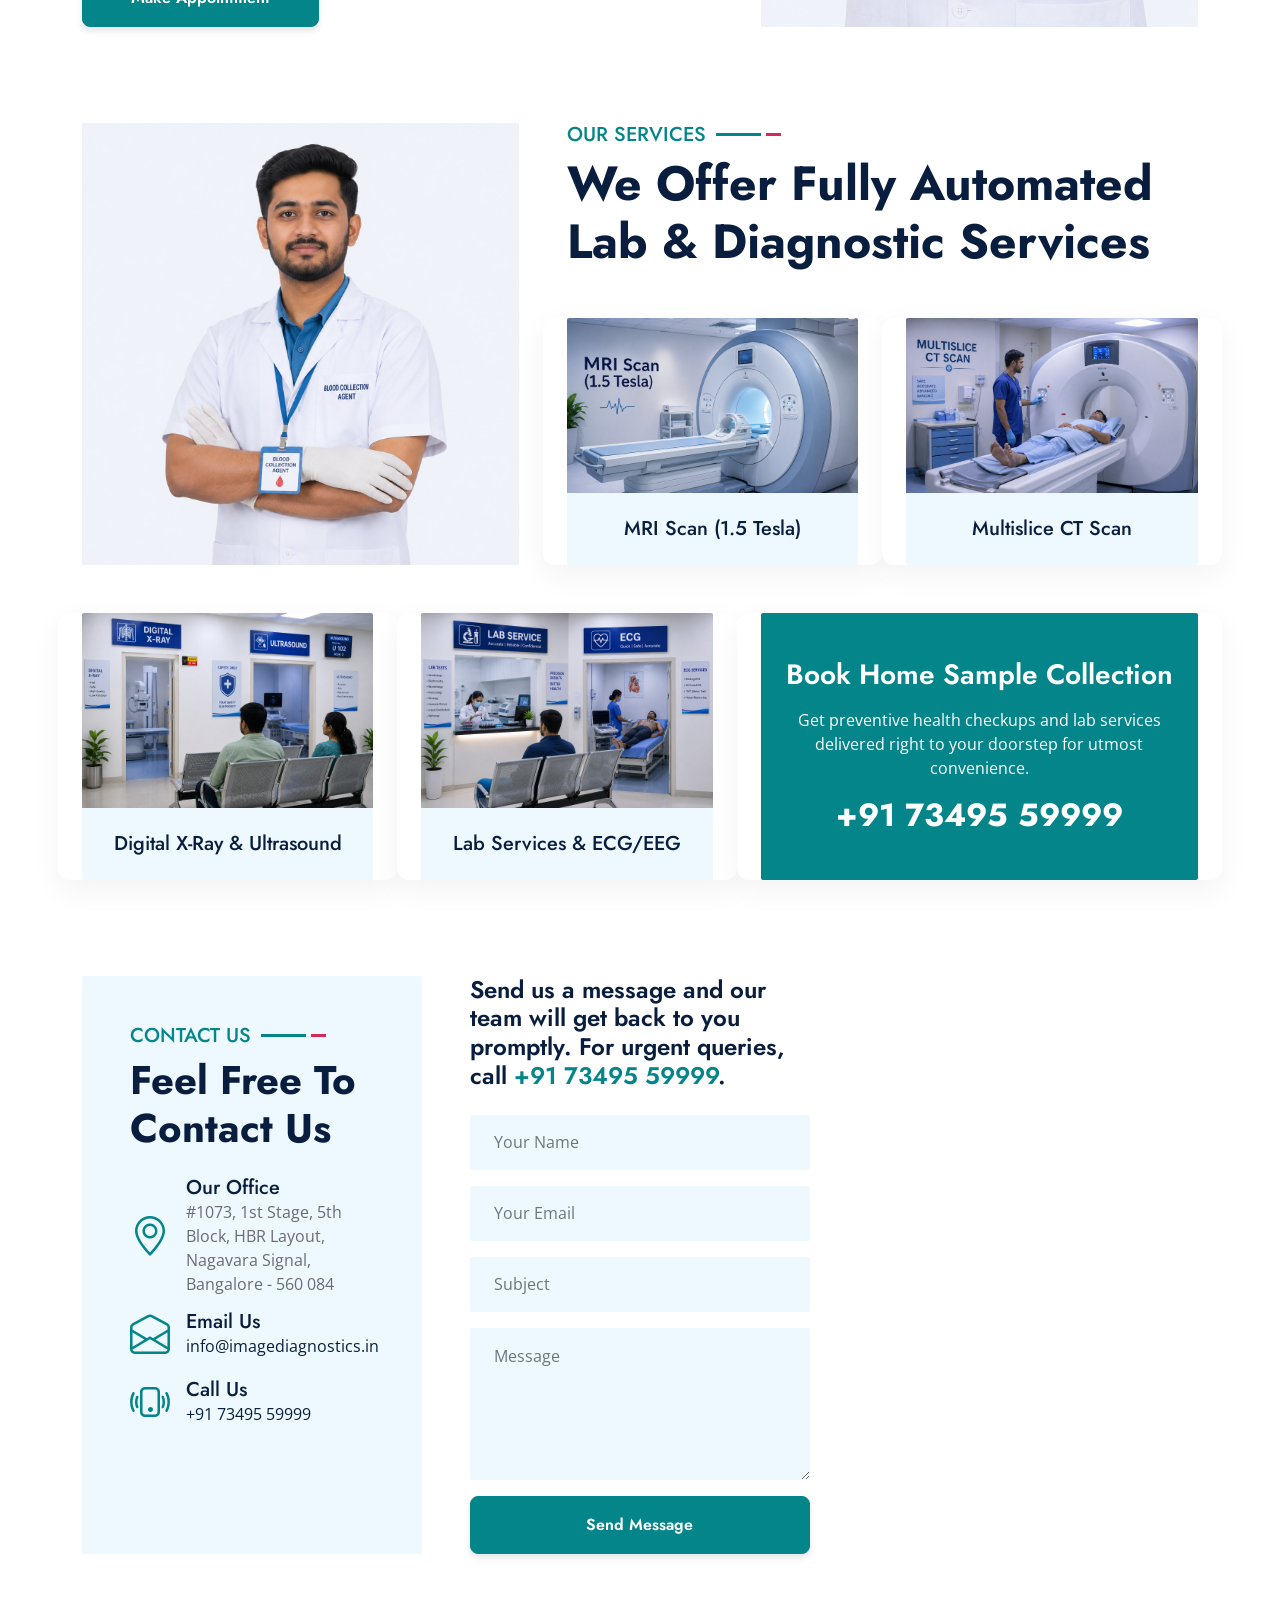
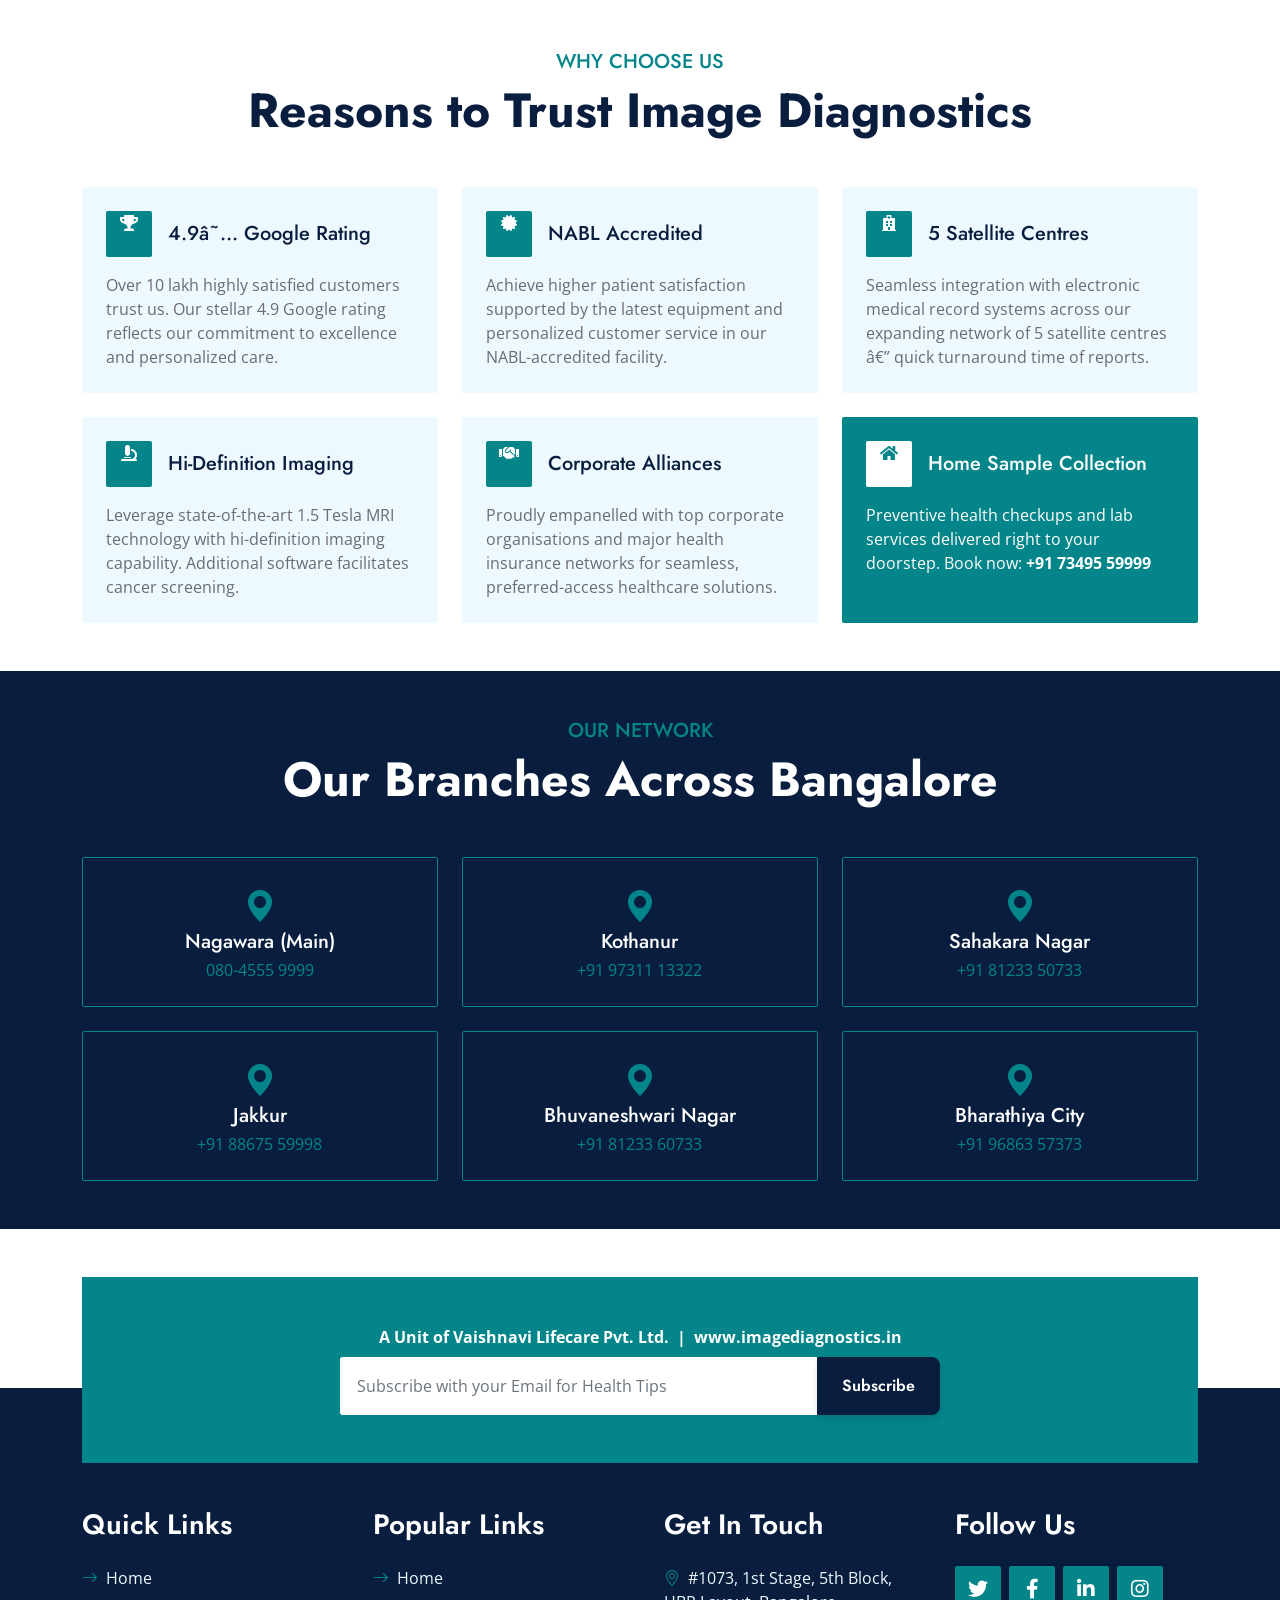
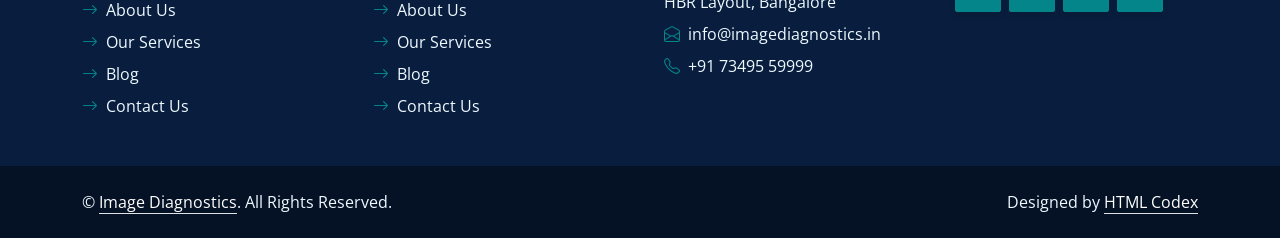
==== commit 5b74d3a0: "Updated website content and styling" ====
--- a/index.html
+++ b/index.html
@@ -1,4 +1,4 @@
-<!DOCTYPE html>
+﻿<!DOCTYPE html>
 <html lang="en">
 
 <head>
@@ -81,7 +81,7 @@
                 <a href="index.html" class="nav-item nav-link active">Home</a>
                 <a href="about.html" class="nav-item nav-link">About</a>
                 <a href="service.html" class="nav-item nav-link">Service</a>
-                <a href="team.html" class="nav-item nav-link">Specialists</a>
+                <a href="blog.html" class="nav-item nav-link">Blog</a>
                 <a href="contact.html" class="nav-item nav-link">Contact</a>
             </div>
             <a href="appointment.html" class="btn btn-primary py-2 px-4 ms-3" style="border-radius: 8px;">Book Appointment</a>
@@ -235,7 +235,7 @@
 
 
     <!-- Team Start -->
-    <div class="container-fluid py-5">
+    <!-- <div class="container-fluid py-5">
         <div class="container">
             <div class="row g-5">
                 <div class="col-lg-4 wow slideInUp" data-wow-delay="0.1s">
@@ -333,7 +333,7 @@
             </div>
         </div>
     </div>
-    <!-- Team End -->
+    Team End -->
 
 
     <!-- Contact Start -->
@@ -415,7 +415,7 @@
                     <div class="bg-light rounded p-4 h-100 d-flex flex-column align-items-start">
                         <div class="d-flex align-items-center mb-3">
                             <div class="btn-lg-square bg-primary rounded me-3"><i class="fa fa-trophy text-white"></i></div>
-                            <h5 class="mb-0">4.9★ Google Rating</h5>
+                            <h5 class="mb-0">4.9â˜… Google Rating</h5>
                         </div>
                         <p class="mb-0">Over 10 lakh highly satisfied customers trust us. Our stellar 4.9 Google rating reflects our commitment to excellence and personalized care.</p>
                     </div>
@@ -435,7 +435,7 @@
                             <div class="btn-lg-square bg-primary rounded me-3"><i class="fa fa-hospital text-white"></i></div>
                             <h5 class="mb-0">5 Satellite Centres</h5>
                         </div>
-                        <p class="mb-0">Seamless integration with electronic medical record systems across our expanding network of 5 satellite centres — quick turnaround time of reports.</p>
+                        <p class="mb-0">Seamless integration with electronic medical record systems across our expanding network of 5 satellite centres â€” quick turnaround time of reports.</p>
                     </div>
                 </div>
                 <div class="col-lg-4 col-md-6 wow zoomIn" data-wow-delay="0.7s">
@@ -554,7 +554,7 @@
                         <a class="text-light mb-2" href="index.html"><i class="bi bi-arrow-right text-primary me-2"></i>Home</a>
                         <a class="text-light mb-2" href="about.html"><i class="bi bi-arrow-right text-primary me-2"></i>About Us</a>
                         <a class="text-light mb-2" href="service.html"><i class="bi bi-arrow-right text-primary me-2"></i>Our Services</a>
-                        <a class="text-light mb-2" href="team.html"><i class="bi bi-arrow-right text-primary me-2"></i>Specialists</a>
+                        <a class="text-light mb-2" href="blog.html"><i class="bi bi-arrow-right text-primary me-2"></i>Blog</a>
                         <a class="text-light" href="contact.html"><i class="bi bi-arrow-right text-primary me-2"></i>Contact Us</a>
                     </div>
                 </div>
@@ -564,7 +564,7 @@
                         <a class="text-light mb-2" href="index.html"><i class="bi bi-arrow-right text-primary me-2"></i>Home</a>
                         <a class="text-light mb-2" href="about.html"><i class="bi bi-arrow-right text-primary me-2"></i>About Us</a>
                         <a class="text-light mb-2" href="service.html"><i class="bi bi-arrow-right text-primary me-2"></i>Our Services</a>
-                        <a class="text-light mb-2" href="team.html"><i class="bi bi-arrow-right text-primary me-2"></i>Specialists</a>
+                        <a class="text-light mb-2" href="blog.html"><i class="bi bi-arrow-right text-primary me-2"></i>Blog</a>
                         <a class="text-light" href="contact.html"><i class="bi bi-arrow-right text-primary me-2"></i>Contact Us</a>
                     </div>
                 </div>
@@ -593,7 +593,7 @@
                     <p class="mb-md-0">&copy; <a class="text-white border-bottom" href="index.html">Image Diagnostics</a>. All Rights Reserved.</p>
                 </div>
                 <div class="col-md-6 text-center text-md-end">
-                    <!--/*** The author’s attribution link below must remain intact on your website. ***/-->
+                    <!--/*** The authorâ€™s attribution link below must remain intact on your website. ***/-->
                     <!--/*** If you wish to remove this credit link, please purchase the Pro Version from https://htmlcodex.com . ***/-->
                     <p class="mb-0">Designed by <a class="text-white border-bottom" href="https://htmlcodex.com">HTML Codex</a></p>
                 </div>
@@ -605,6 +605,9 @@
 
     <!-- Back to Top -->
     <a href="#" class="btn btn-lg btn-primary btn-lg-square rounded back-to-top"><i class="bi bi-arrow-up"></i></a>
+
+    <!-- WhatsApp Icon -->
+    <a href="https://wa.me/917349559999" class="whatsapp-icon" target="_blank" rel="noopener noreferrer"><i class="fab fa-whatsapp"></i></a>
 
 
     <!-- JavaScript Libraries -->
@@ -618,4 +621,4 @@
     <script src="js/main.js"></script>
 </body>
 
-</html>+</html>
--- a/css/style.css
+++ b/css/style.css
@@ -93,6 +93,31 @@
     right: 45px;
     bottom: 45px;
     z-index: 99;
+}
+
+.whatsapp-icon {
+    position: fixed;
+    display: flex;
+    align-items: center;
+    justify-content: center;
+    right: 45px;
+    bottom: 105px;
+    z-index: 99;
+    background-color: #25d366;
+    color: white;
+    border-radius: 50%;
+    width: 46px;
+    height: 46px;
+    font-size: 24px;
+    box-shadow: 0 4px 6px rgba(0, 0, 0, 0.1);
+    transition: all 0.3s ease;
+}
+
+.whatsapp-icon:hover {
+    background-color: #128c7e;
+    color: white;
+    transform: translateY(-2px);
+    box-shadow: 0 6px 12px rgba(0, 0, 0, 0.15);
 }
 
 .top-shape::before {
@@ -125,6 +150,7 @@
 }
 
 @media (max-width: 991.98px) {
+
     .navbar-light .navbar-nav .nav-link,
     .sticky-top.navbar-light .navbar-nav .nav-link {
         padding: 10px 0;
@@ -198,7 +224,7 @@
     left: 0;
     width: 100%;
     height: 60px;
-    background: linear-gradient(to top, rgba(255,255,255,1), rgba(255,255,255,0));
+    background: linear-gradient(to top, rgba(255, 255, 255, 1), rgba(255, 255, 255, 0));
     pointer-events: none;
 }
 
@@ -248,7 +274,8 @@
     transition: all 0.4s ease;
 }
 
-.service-item, .team-item {
+.service-item,
+.team-item {
     border-radius: 12px;
     box-shadow: 0 10px 30px rgba(0, 0, 0, 0.05);
     background: #fff;
@@ -258,7 +285,8 @@
     transform: scale(1.1);
 }
 
-.service-item:hover, .team-item:hover {
+.service-item:hover,
+.team-item:hover {
     transform: translateY(-8px);
     box-shadow: 0 15px 35px rgba(0, 0, 0, 0.1);
 }
@@ -266,4 +294,37 @@
 .team-item .team-text::after,
 .service-item .bg-light::after {
     display: none;
+}
+
+/* Blog Cards Same Height */
+.team-item {
+    height: 100%;
+    display: flex;
+    flex-direction: column;
+    border-radius: 12px;
+    overflow: hidden;
+    background: #fff;
+    box-shadow: 0 10px 30px rgba(0, 0, 0, .08);
+}
+
+.team-item img {
+    width: 100%;
+    height: 250px;
+    object-fit: cover;
+}
+
+.team-text {
+    flex: 1;
+    display: flex;
+    flex-direction: column;
+    justify-content: space-between;
+    padding: 25px;
+}
+
+.team-text h4 {
+    min-height: 60px;
+}
+
+.team-text .btn {
+    margin-top: auto;
 }
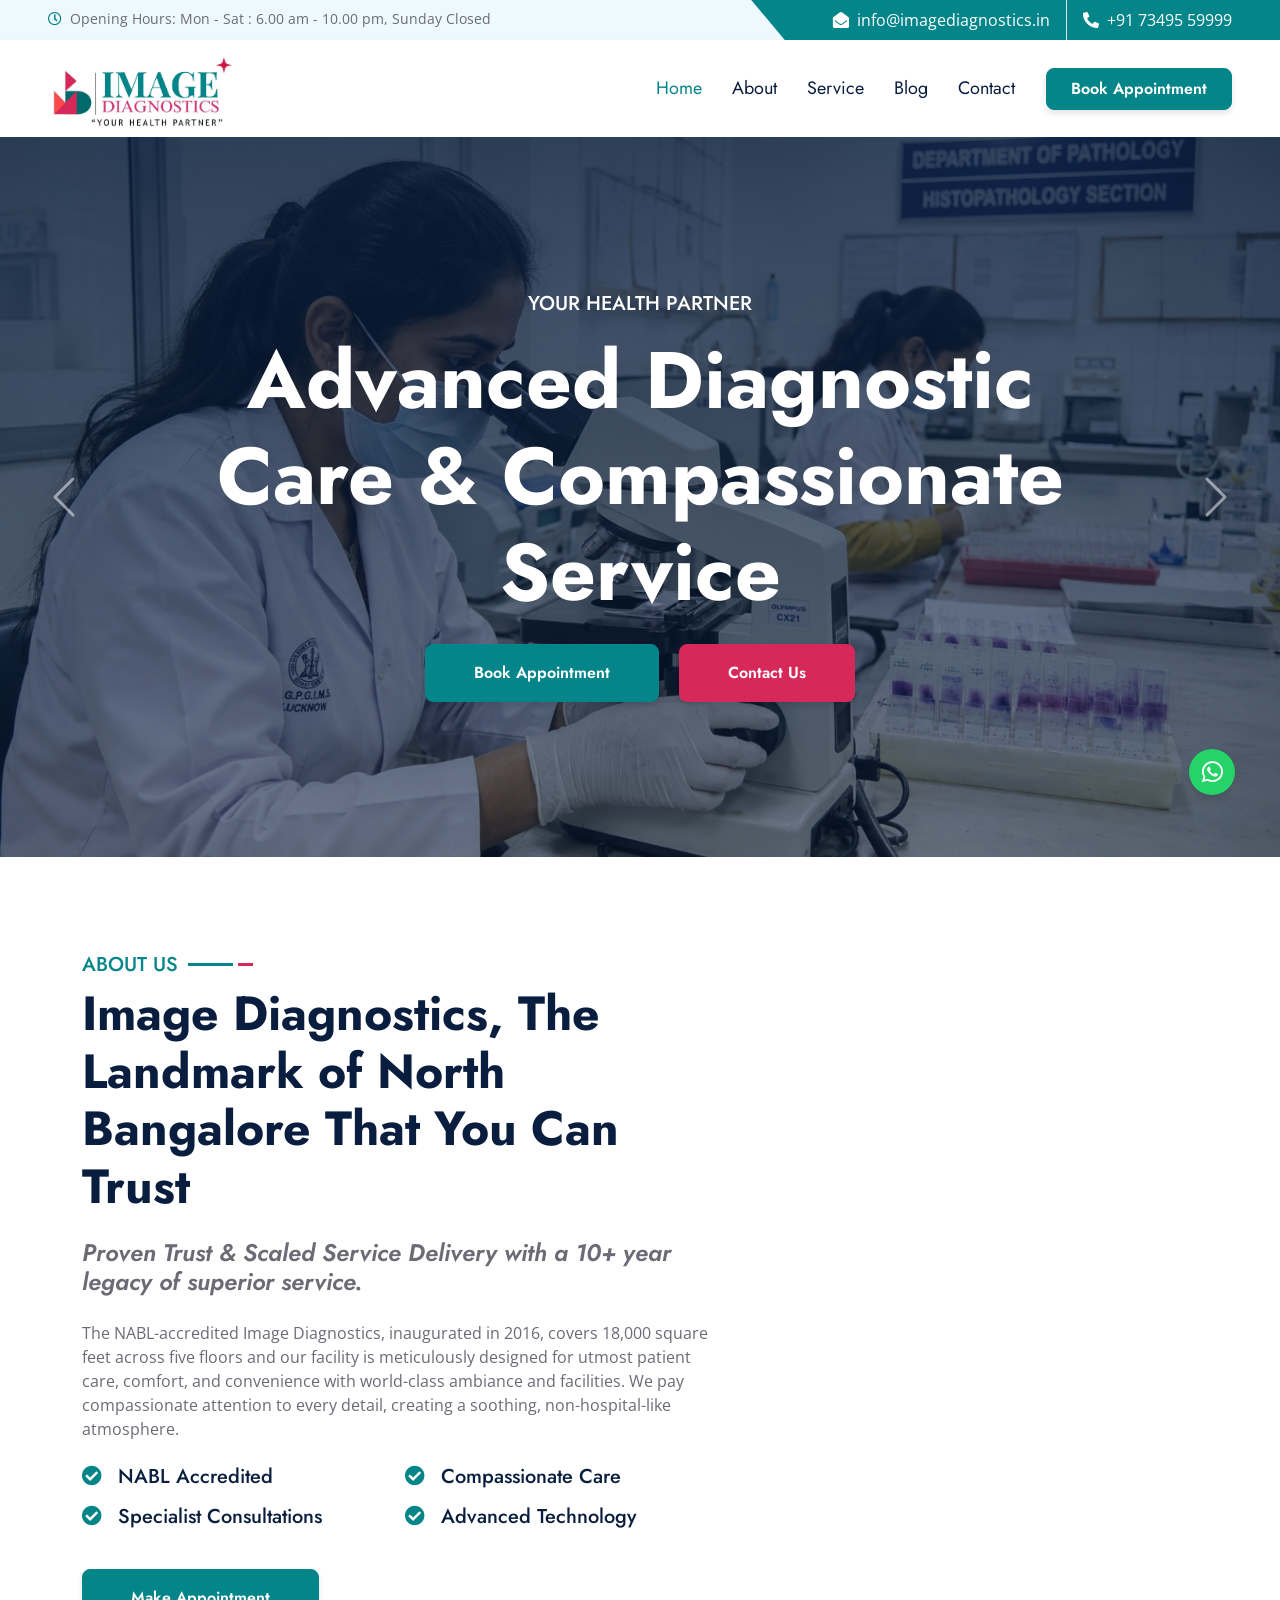
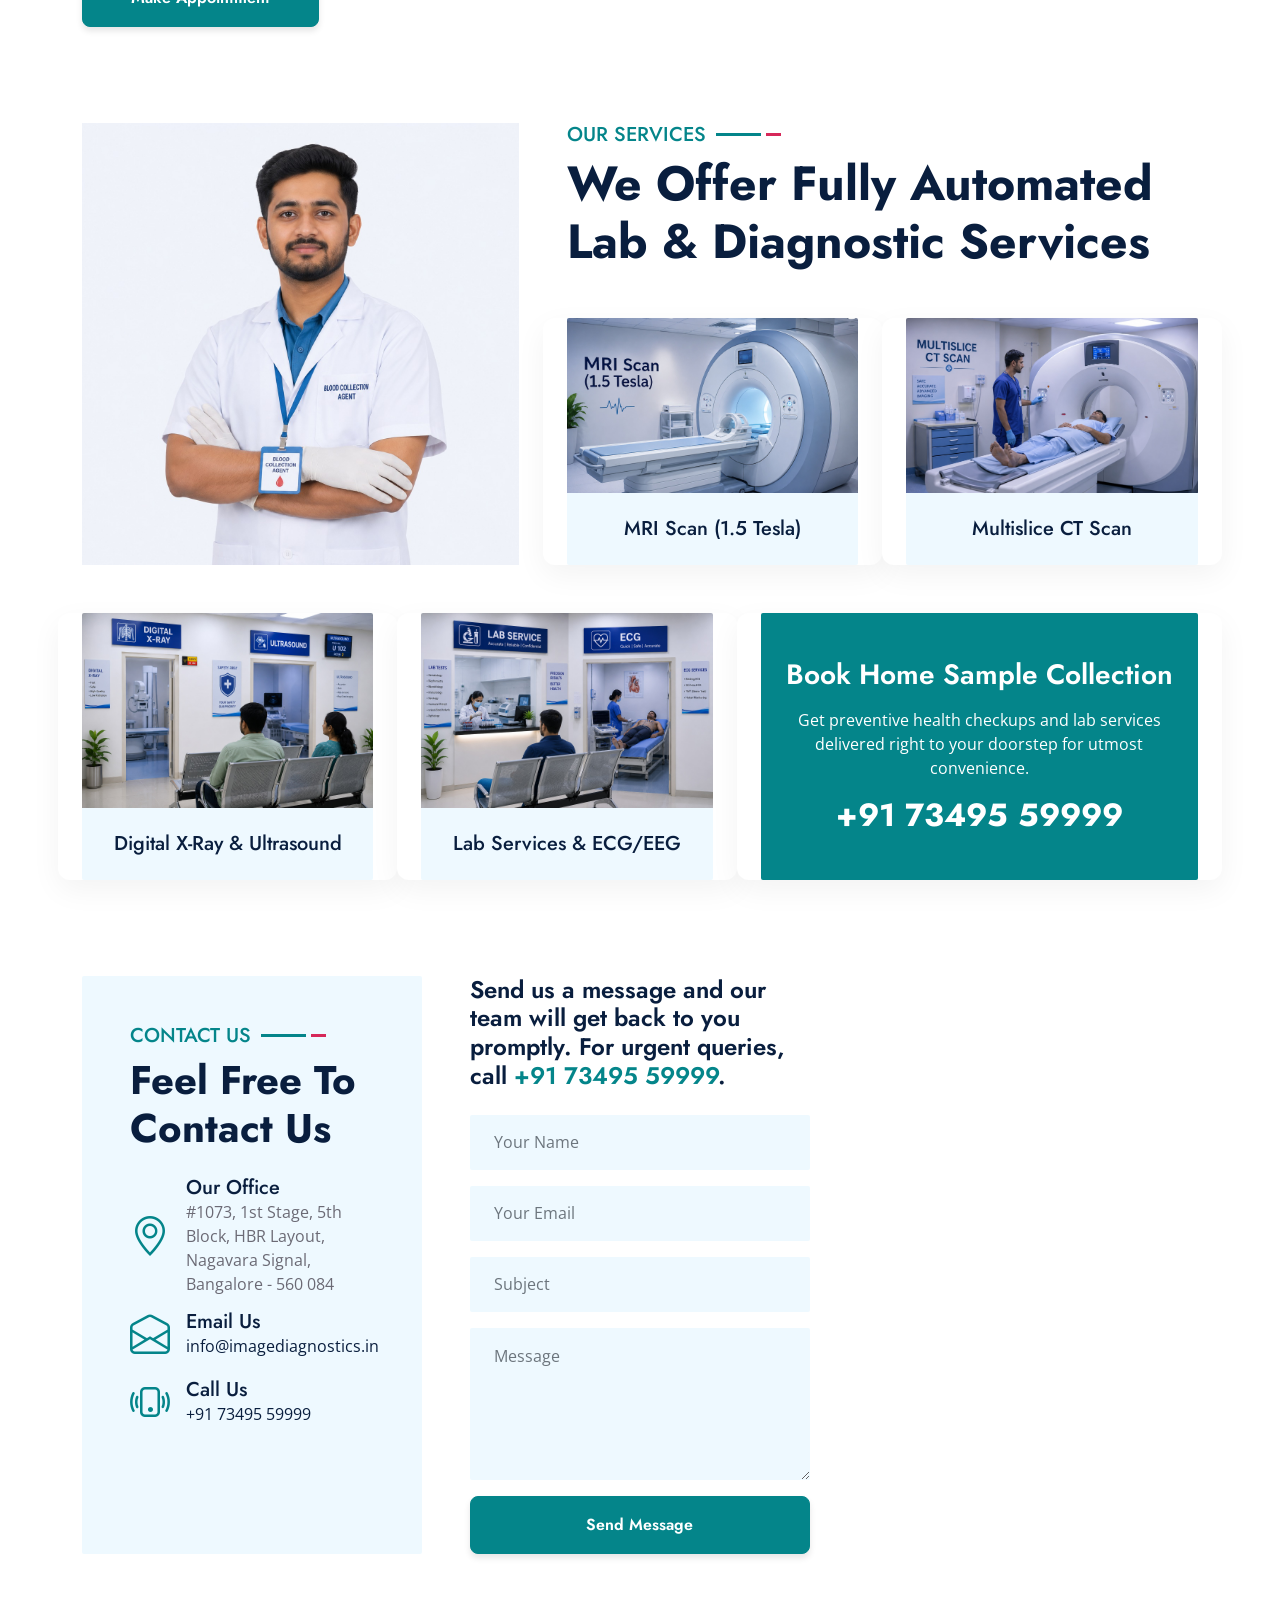
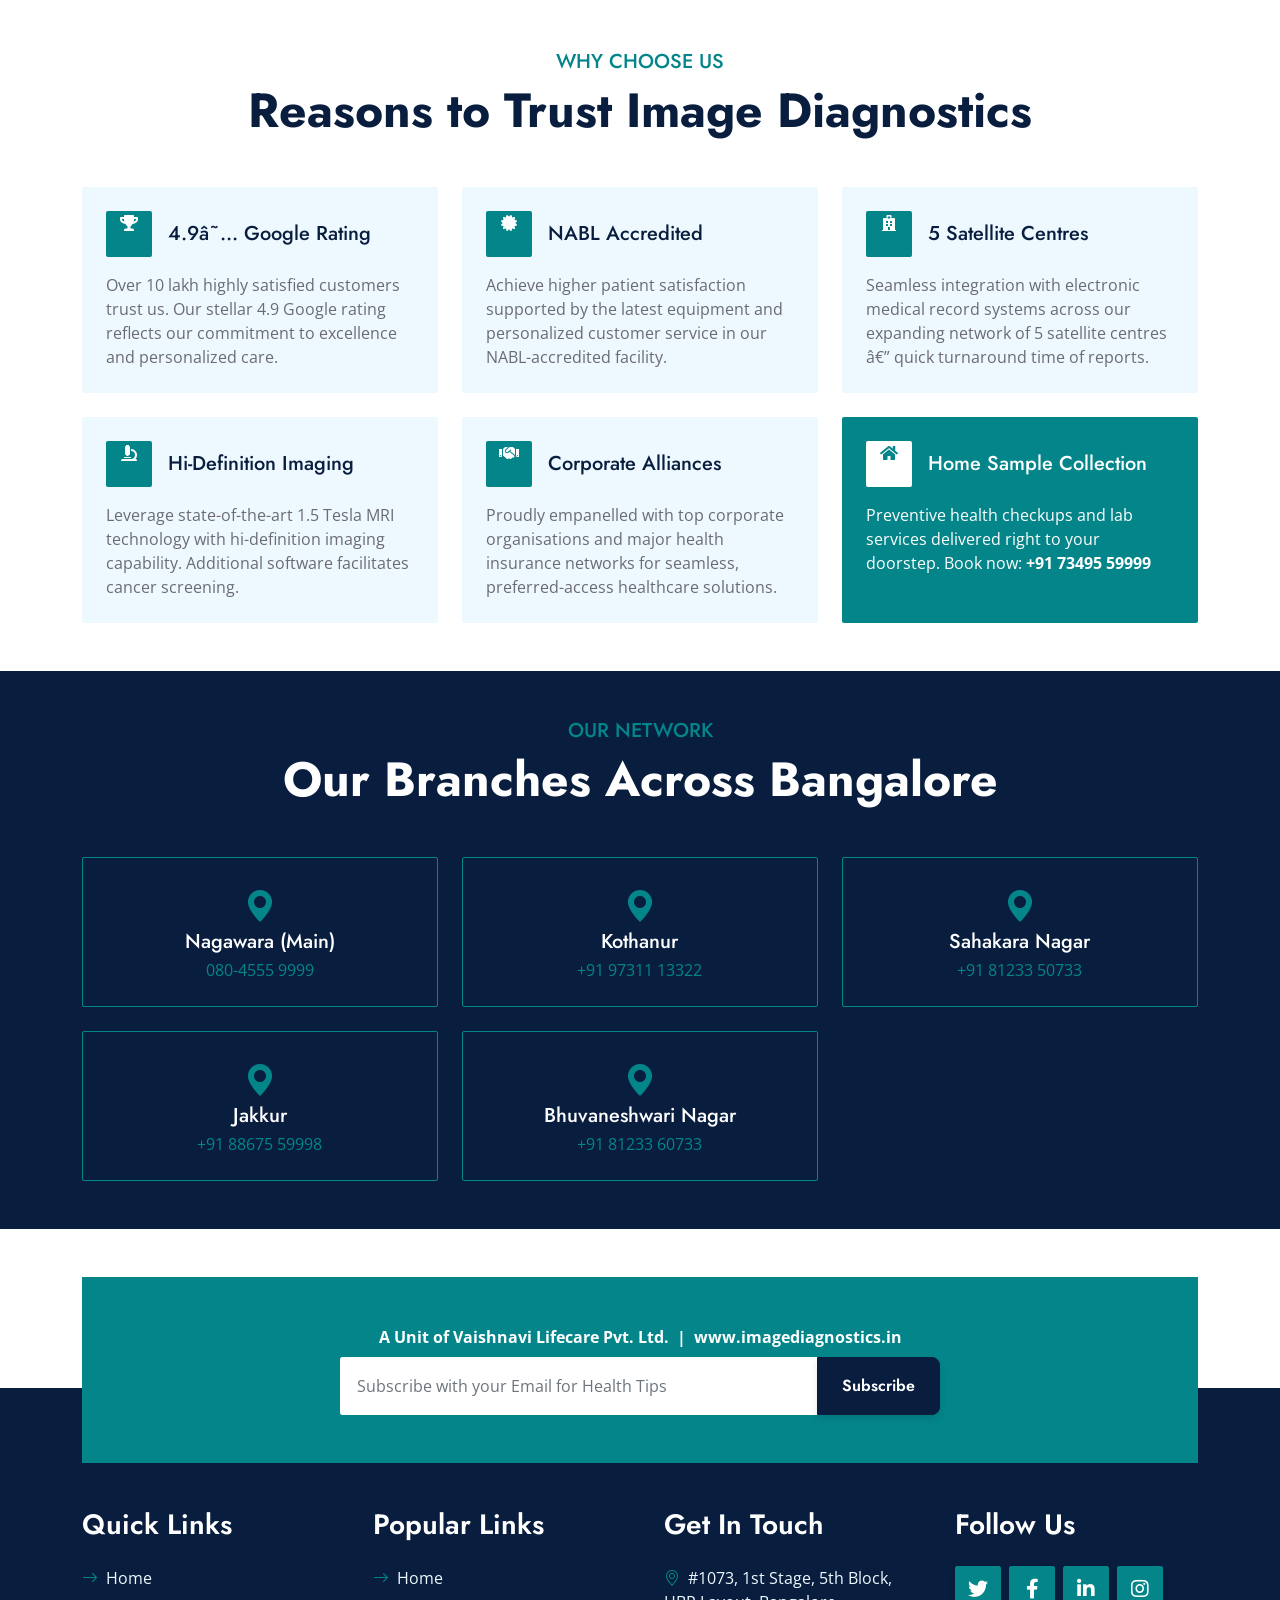
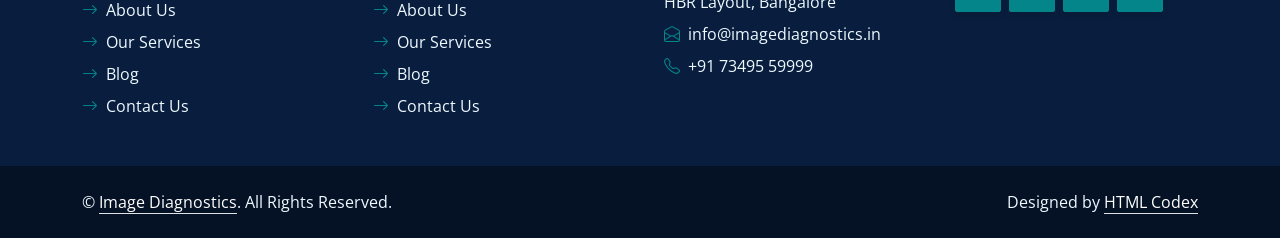
==== commit 32038a21: "Updated website content and styling" ====
--- a/index.html
+++ b/index.html
@@ -157,7 +157,9 @@
                 </div>
                 <div class="col-lg-5" style="min-height: 500px;">
                     <div class="position-relative h-100">
-                        <img class="position-absolute w-100 h-100 rounded wow zoomIn" data-wow-delay="0.9s" src="img/about.jpg" style="object-fit: cover;">
+                        <video class="position-absolute w-100 h-100 rounded wow zoomIn" data-wow-delay="0.9s" style="object-fit: cover;" autoplay muted loop playsinline>
+                            <source src="img/ECG for Heart Health_ Accurate Diagnosis at Image Diagnostics.mp4" type="video/mp4">
+                        </video>
                     </div>
                 </div>
             </div>
@@ -514,13 +516,13 @@
                         <a href="tel:+918123360733" class="text-primary text-decoration-none">+91 81233 60733</a>
                     </div>
                 </div>
-                <div class="col-lg-4 col-md-6 wow zoomIn" data-wow-delay="0.6s">
+                <!-- <div class="col-lg-4 col-md-6 wow zoomIn" data-wow-delay="0.6s">
                     <div class="border border-primary rounded p-4">
                         <i class="bi bi-geo-alt-fill text-primary fs-2 mb-2"></i>
                         <h5 class="text-white mb-1">Bharathiya City</h5>
                         <a href="tel:+919686357373" class="text-primary text-decoration-none">+91 96863 57373</a>
                     </div>
-                </div>
+                </div> -->
             </div>
         </div>
     </div>
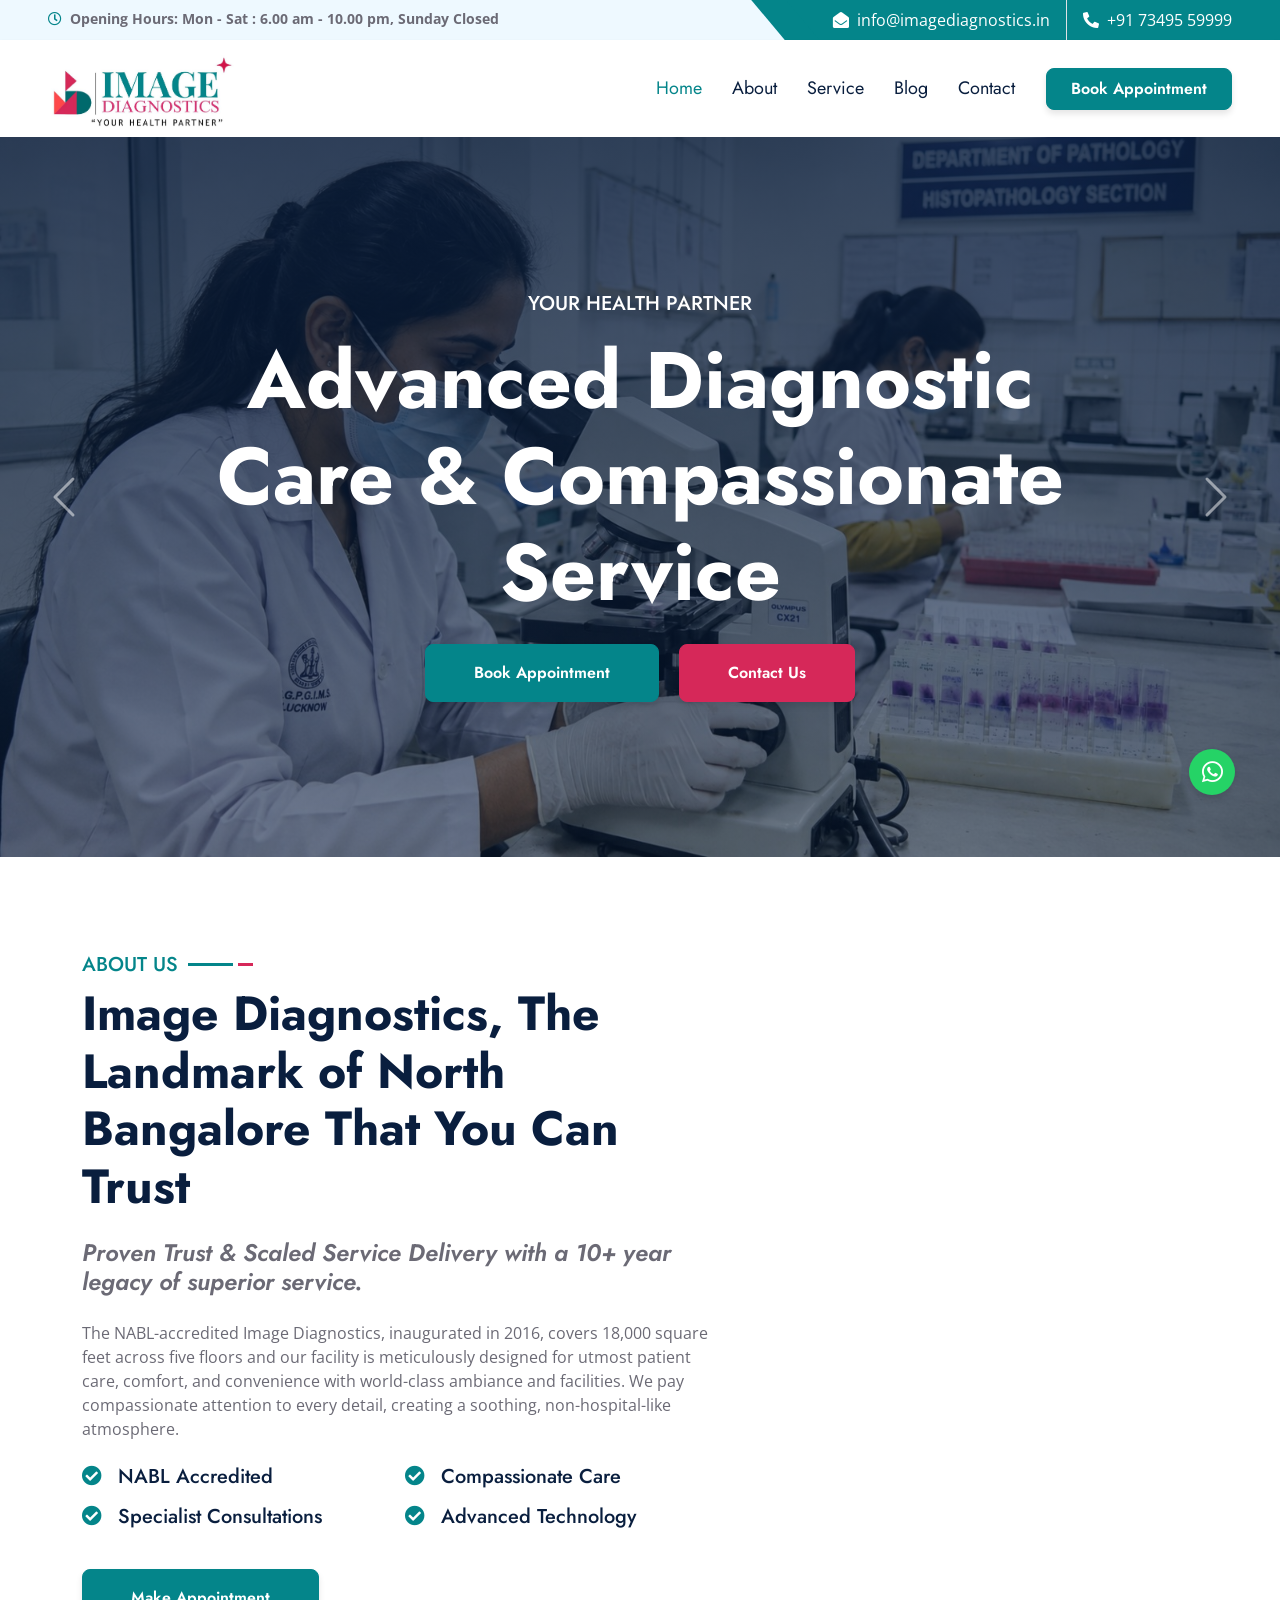
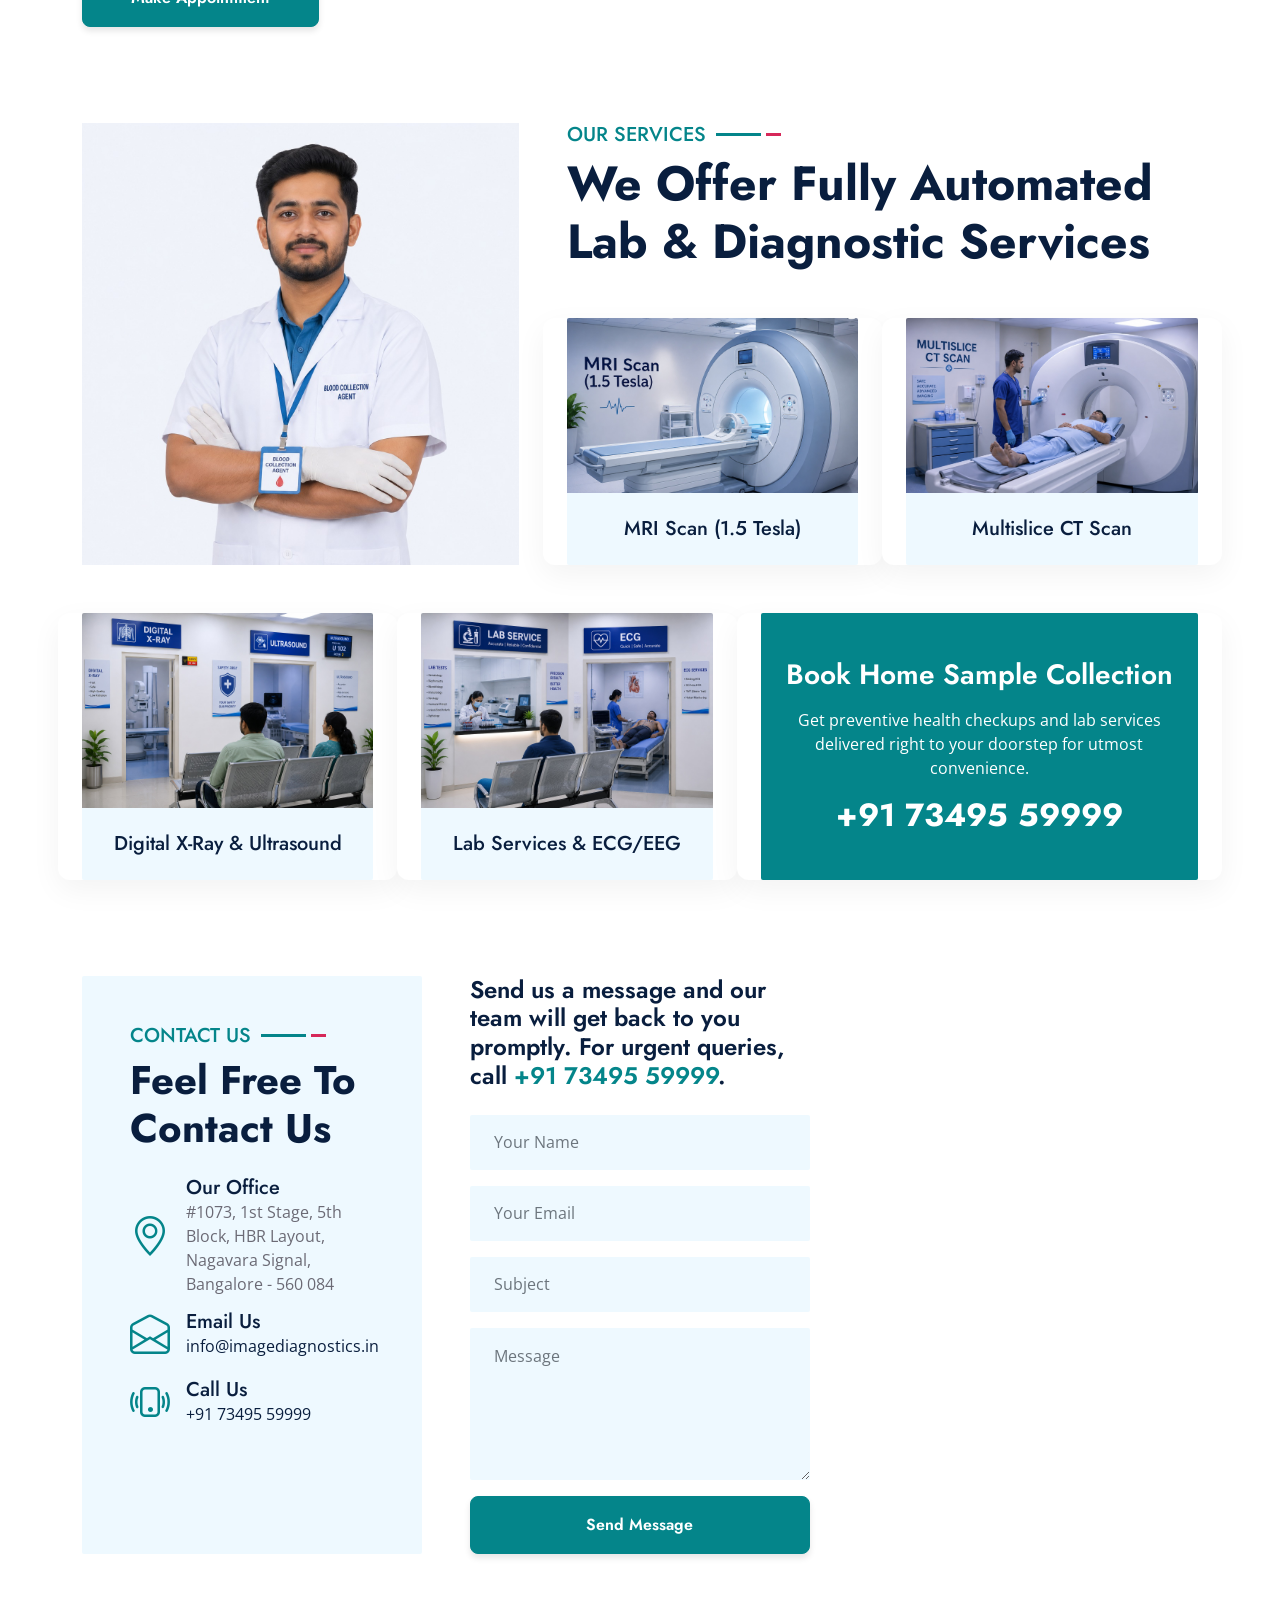
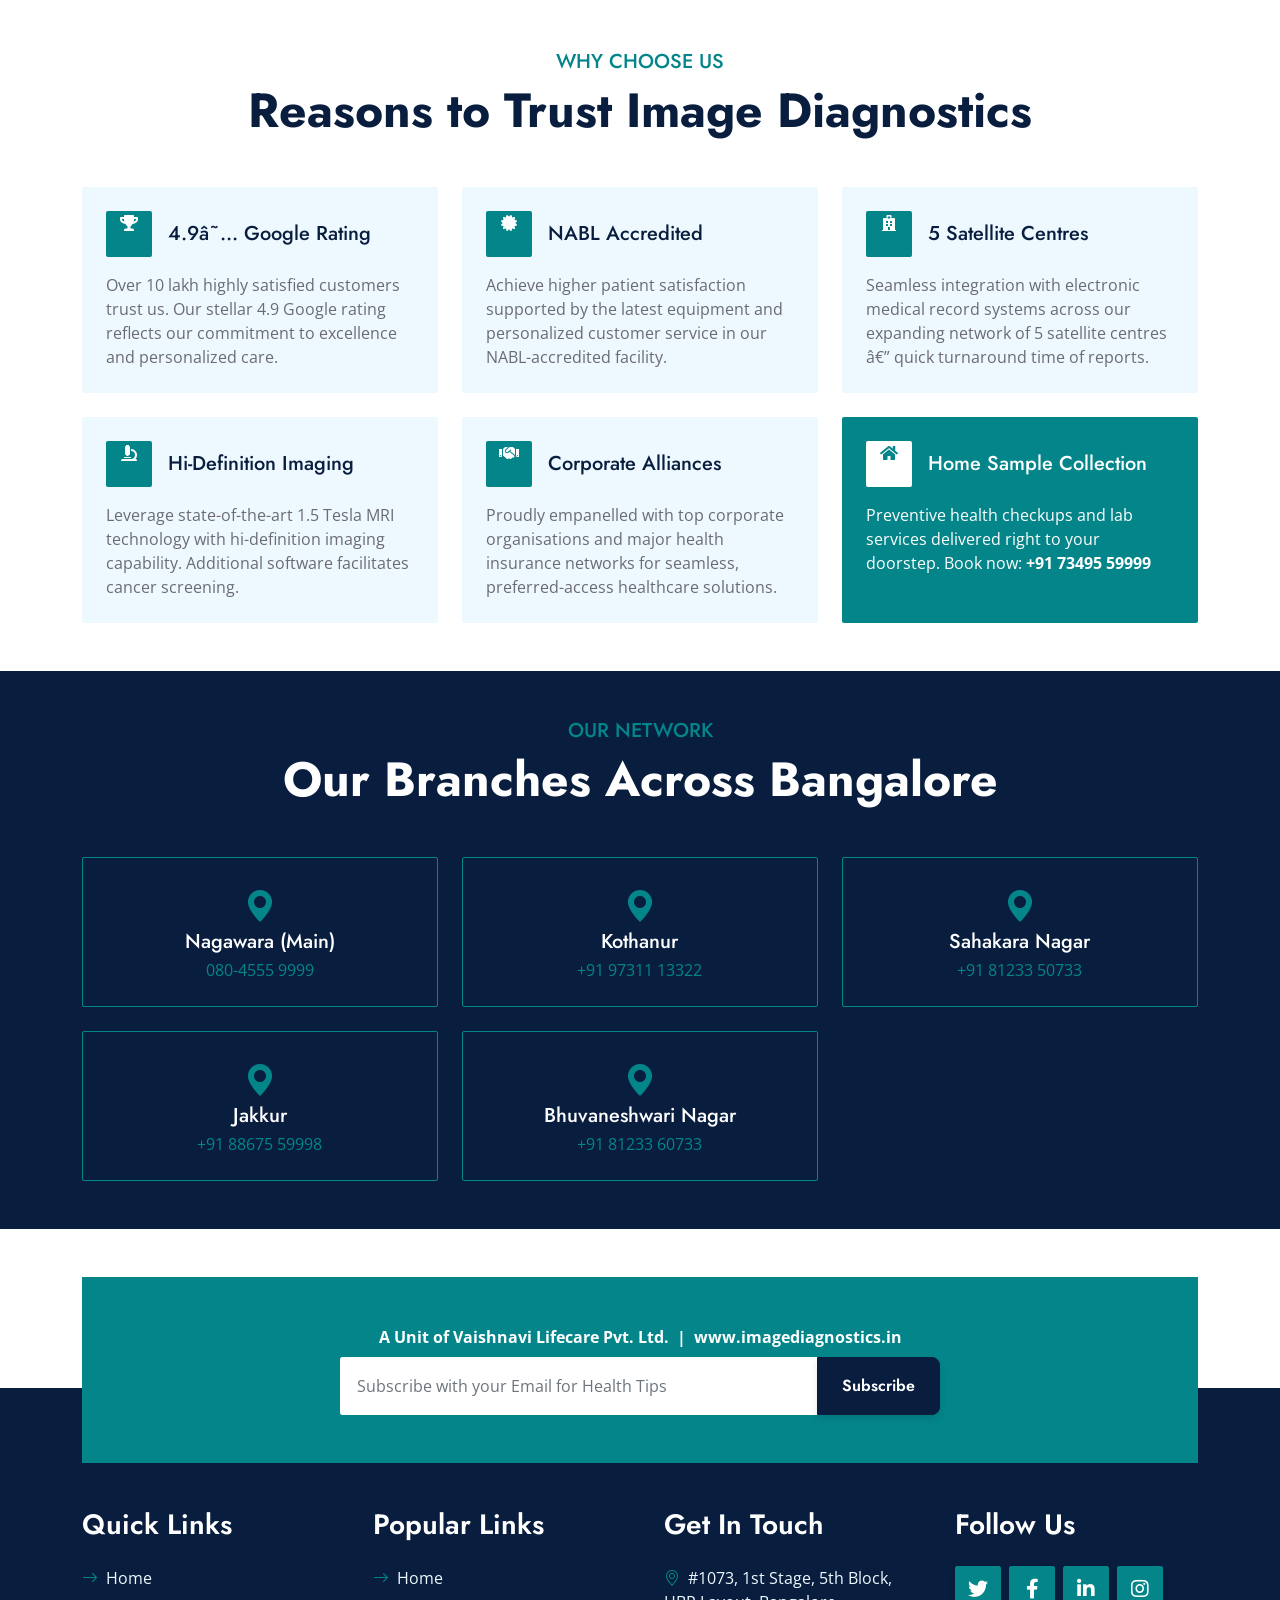
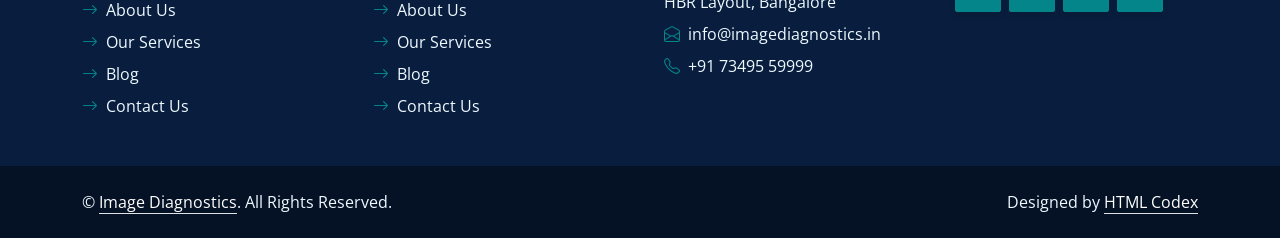
==== commit 86fe6a8e: "Updated website content and stylingandvideo adding" ====
--- a/index.html
+++ b/index.html
@@ -50,7 +50,7 @@
         <div class="row gx-0">
             <div class="col-md-6 text-center text-lg-start mb-2 mb-lg-0">
                 <div class="d-inline-flex align-items-center">
-                    <small class="py-2"><i class="far fa-clock text-primary me-2"></i>Opening Hours: Mon - Sat : 6.00 am - 10.00 pm, Sunday Closed </small>
+                    <small class="py-2"><i class="far fa-clock text-primary me-2"></i><b>Opening Hours: Mon - Sat : 6.00 am - 10.00 pm, Sunday Closed </b></small>
                 </div>
             </div>
             <div class="col-md-6 text-center text-lg-end">
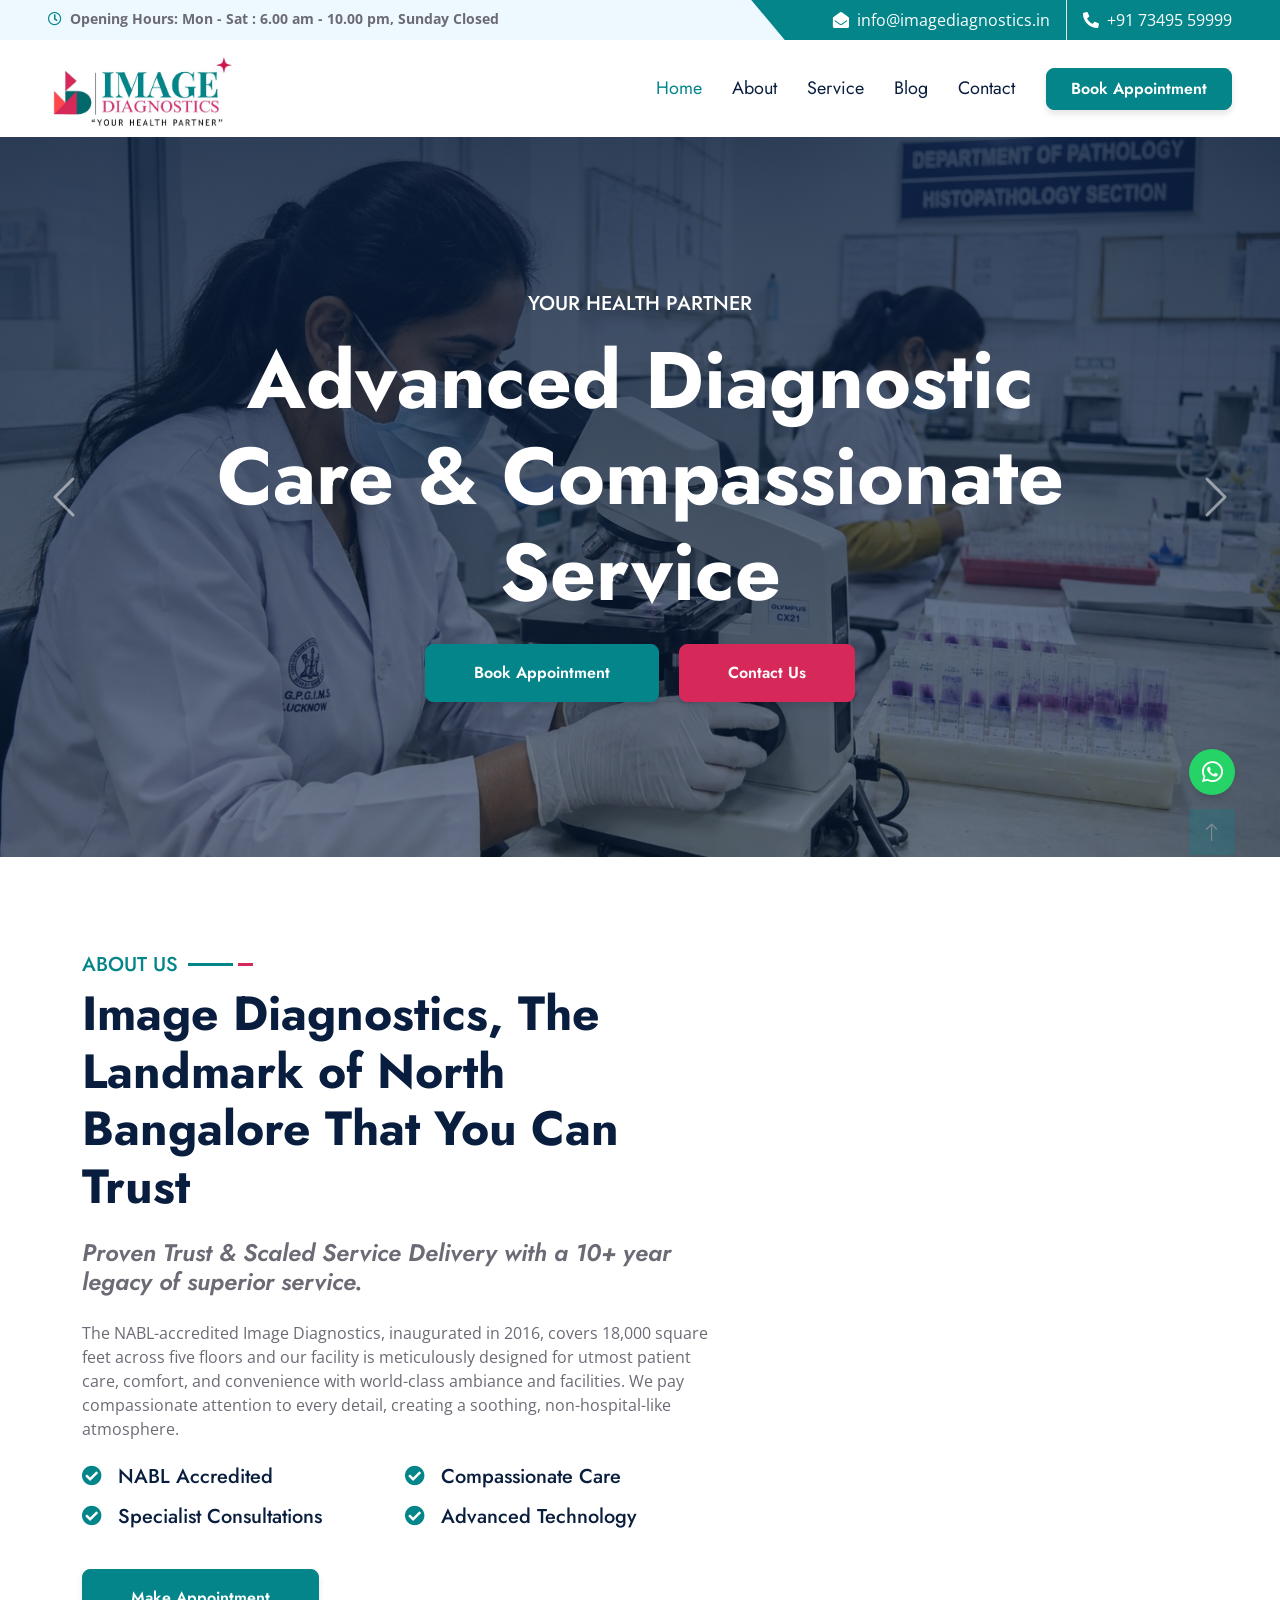
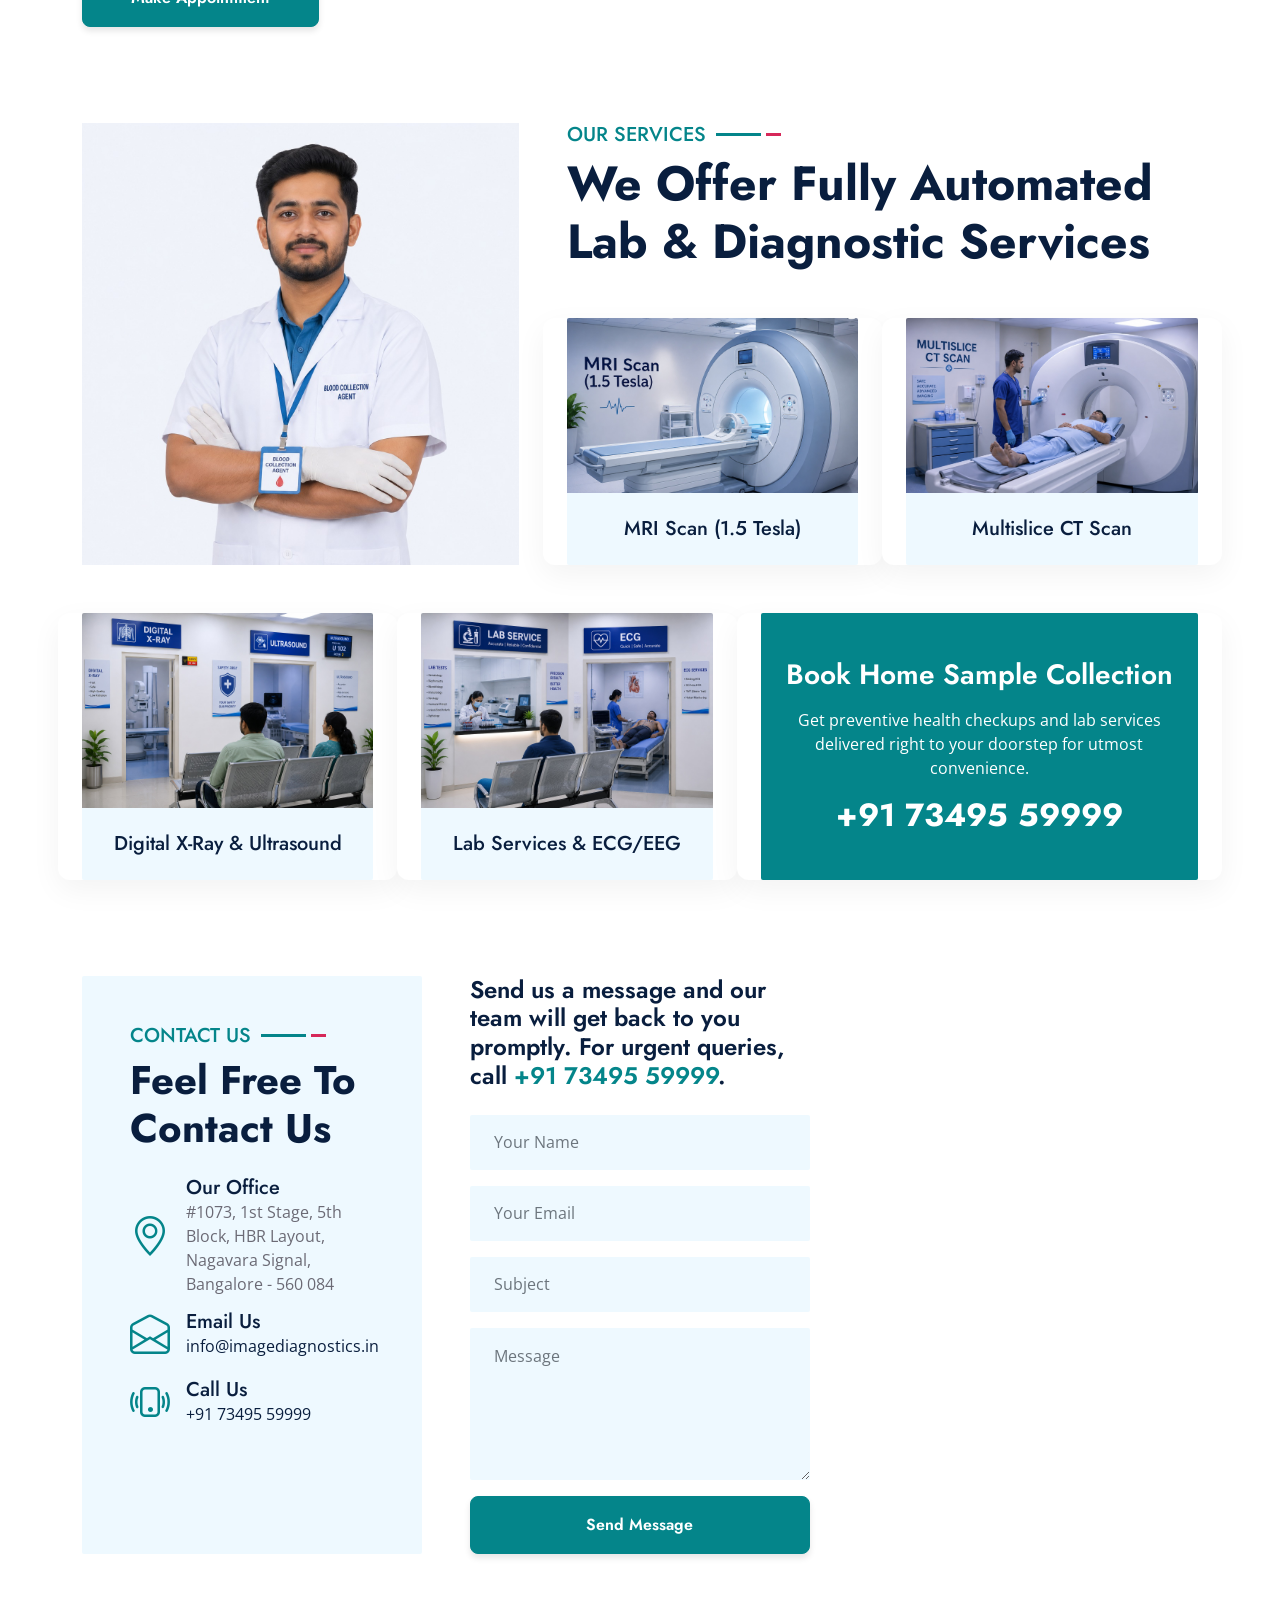
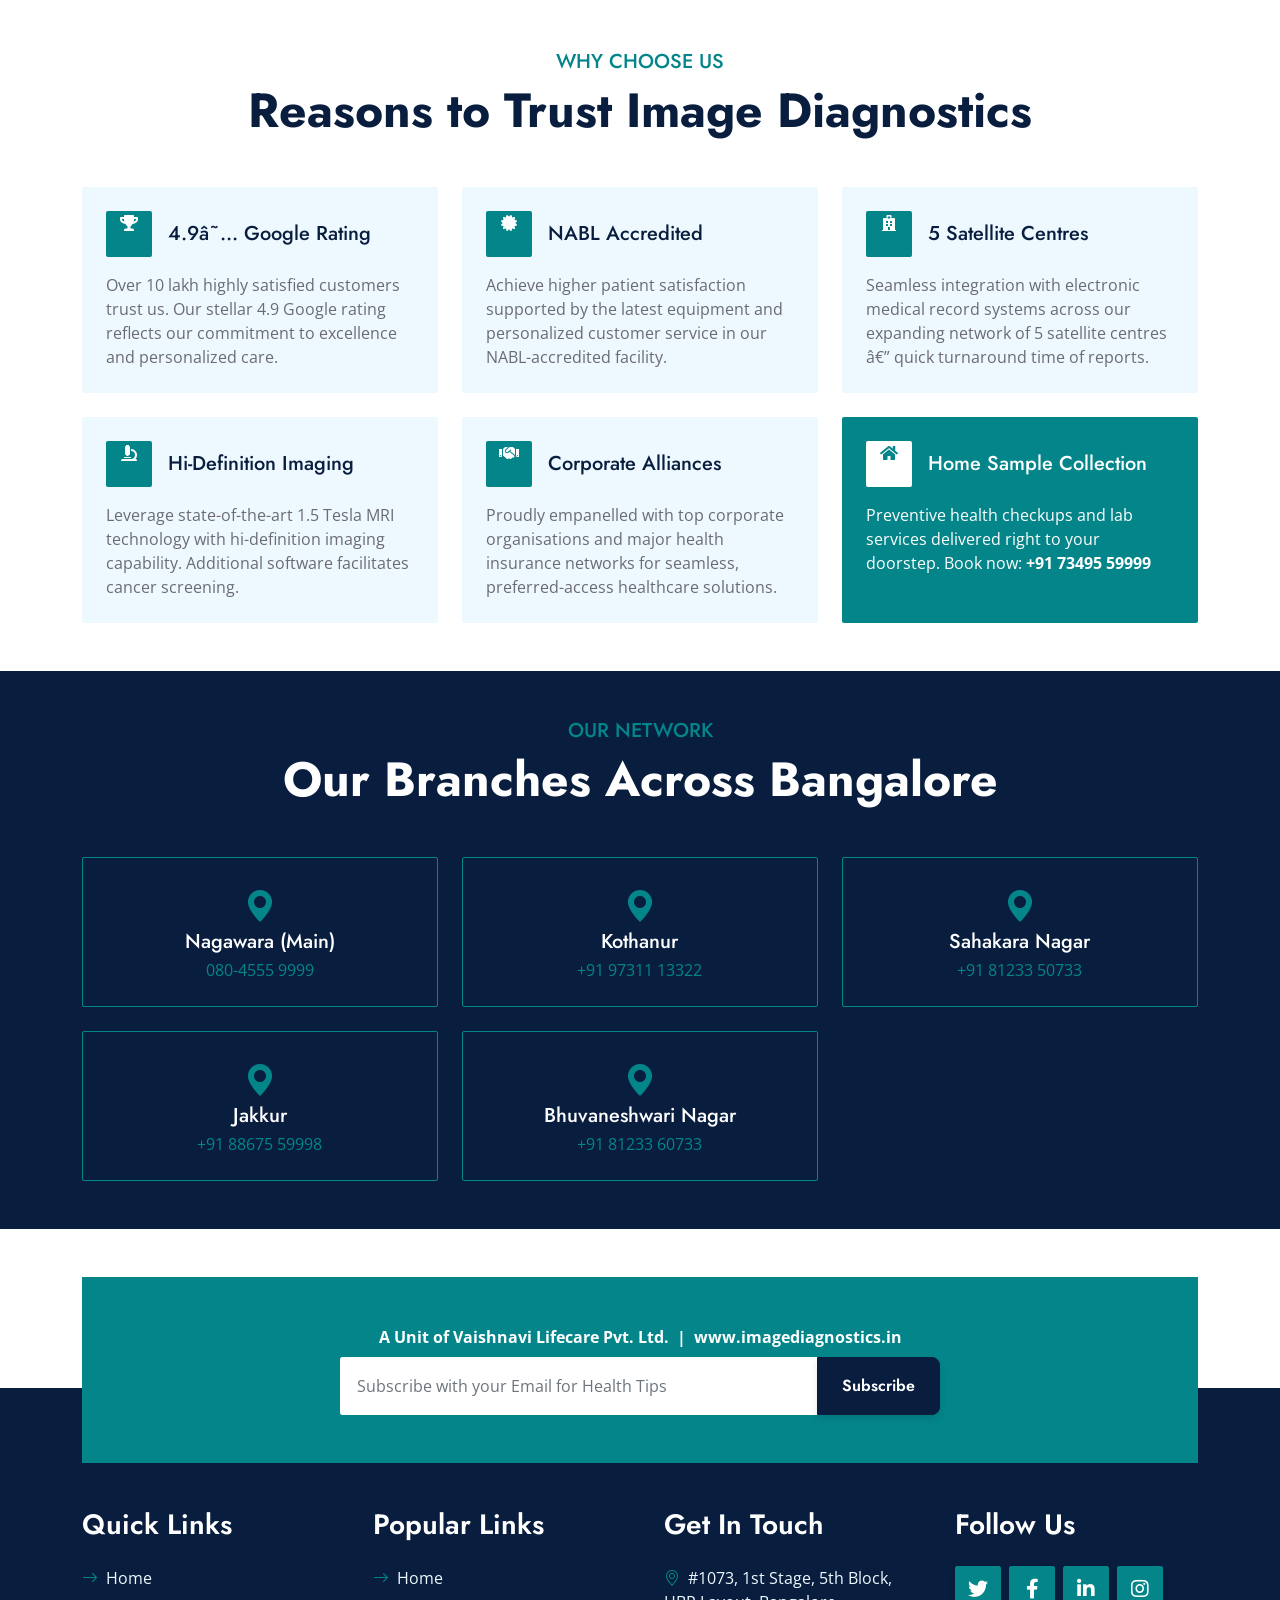
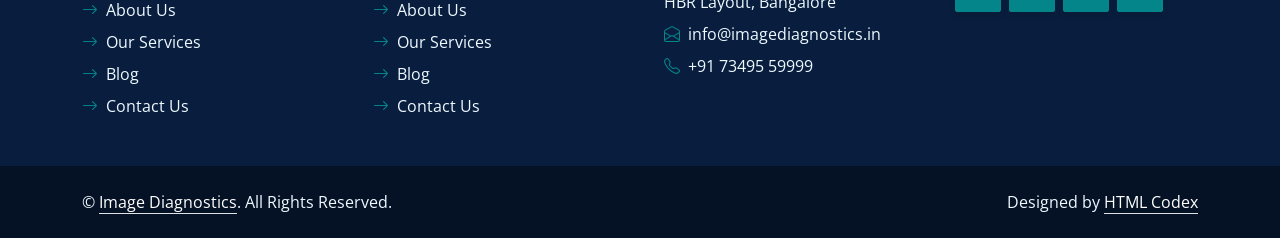
==== commit f669eee1: "Updated website content and stylingandvideo adding with bold" ====
--- a/index.html
+++ b/index.html
@@ -50,7 +50,7 @@
         <div class="row gx-0">
             <div class="col-md-6 text-center text-lg-start mb-2 mb-lg-0">
                 <div class="d-inline-flex align-items-center">
-                    <small class="py-2"><i class="far fa-clock text-primary me-2"></i><b>Opening Hours: Mon - Sat : 6.00 am - 10.00 pm, Sunday Closed </b></small>
+                    <small class="py-2"><i class="far fa-clock text-primary me-2"></i><strong>Opening Hours: Mon - Sat : 6.00 am - 10.00 pm, Sunday Closed </strong></small>
                 </div>
             </div>
             <div class="col-md-6 text-center text-lg-end">
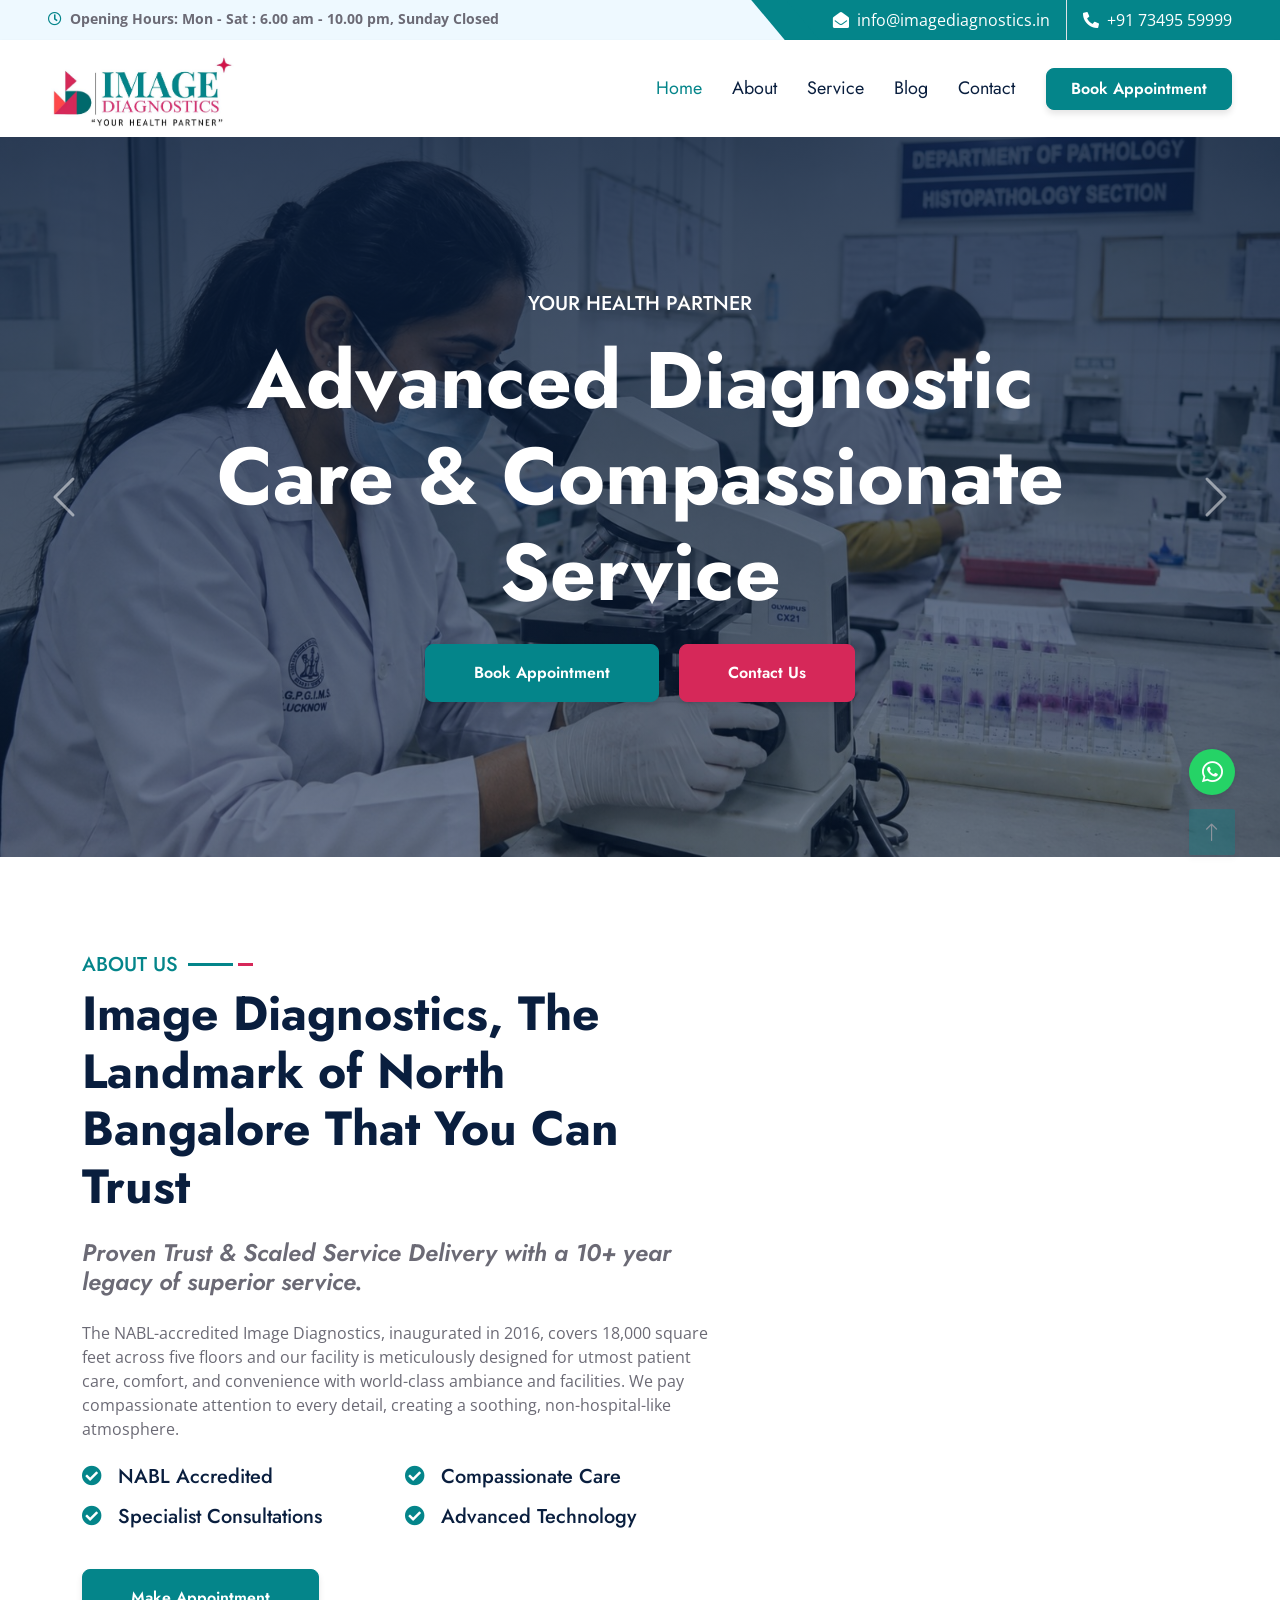
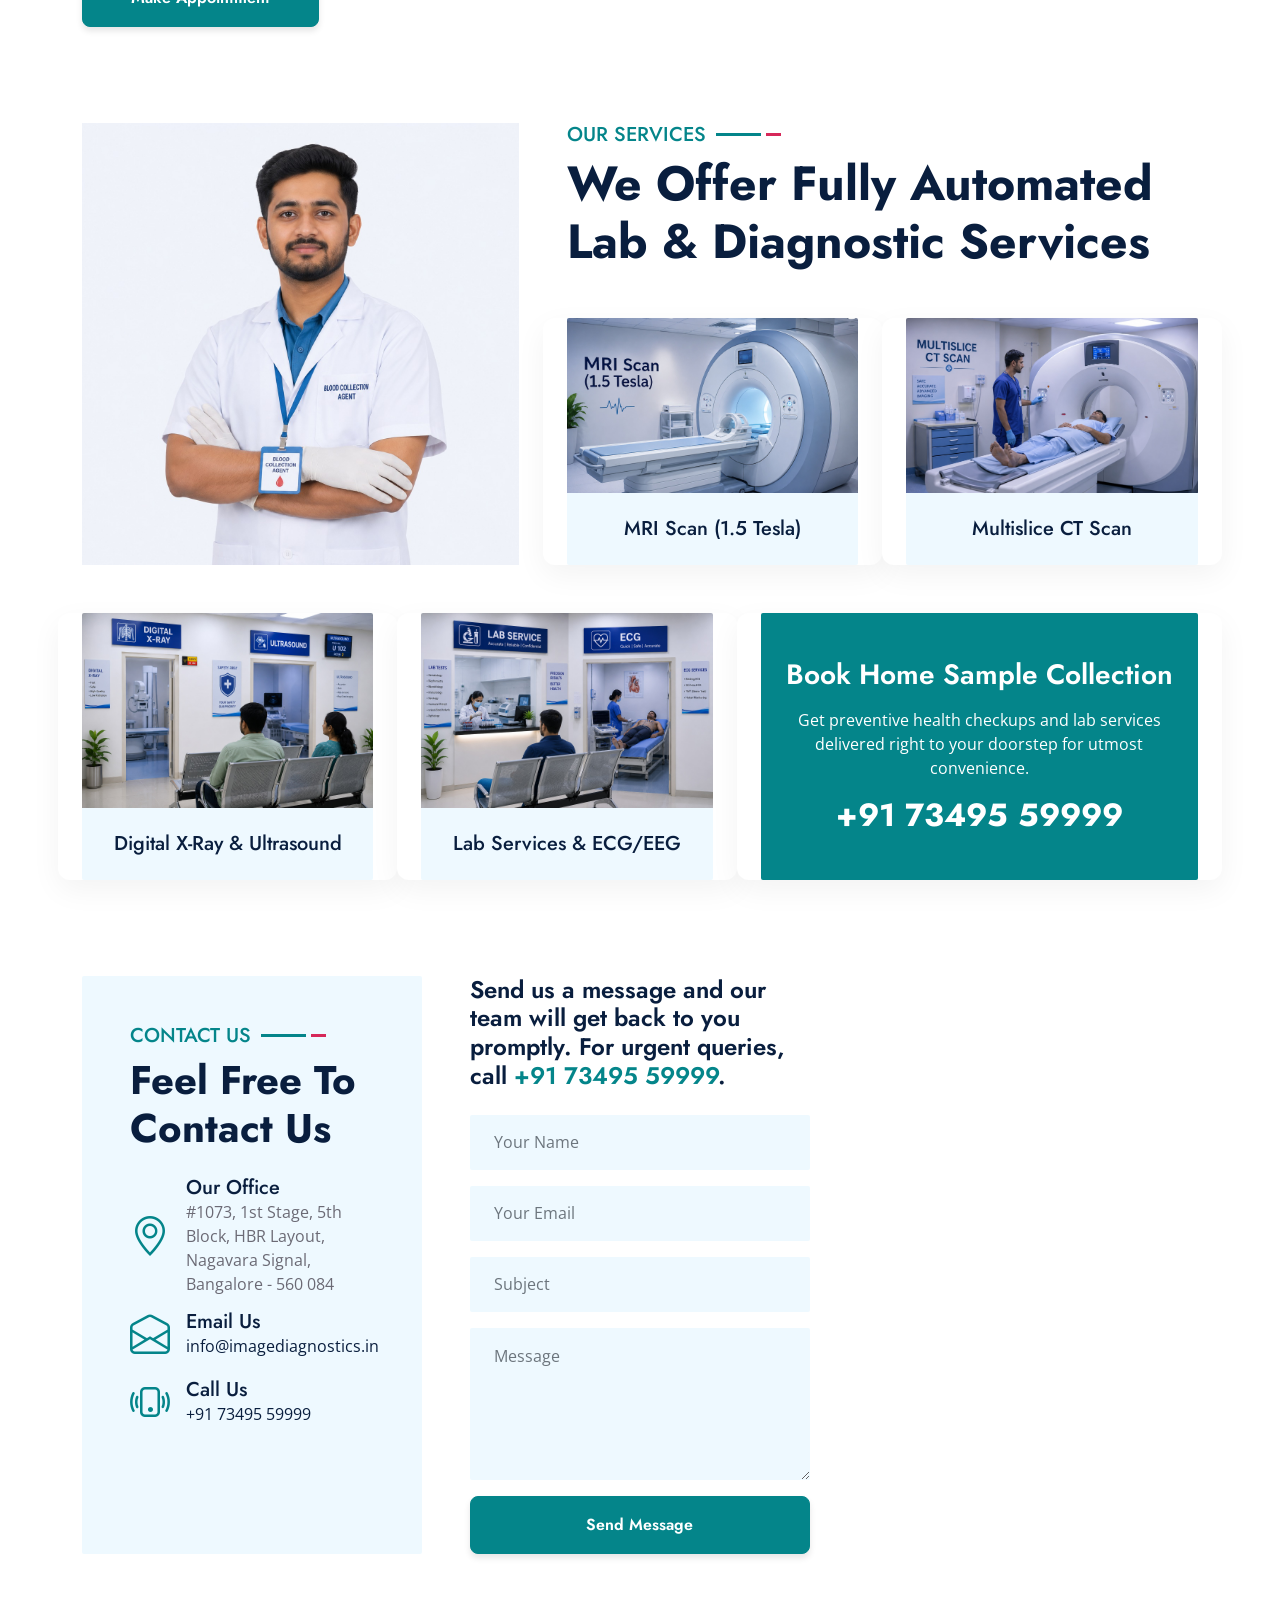
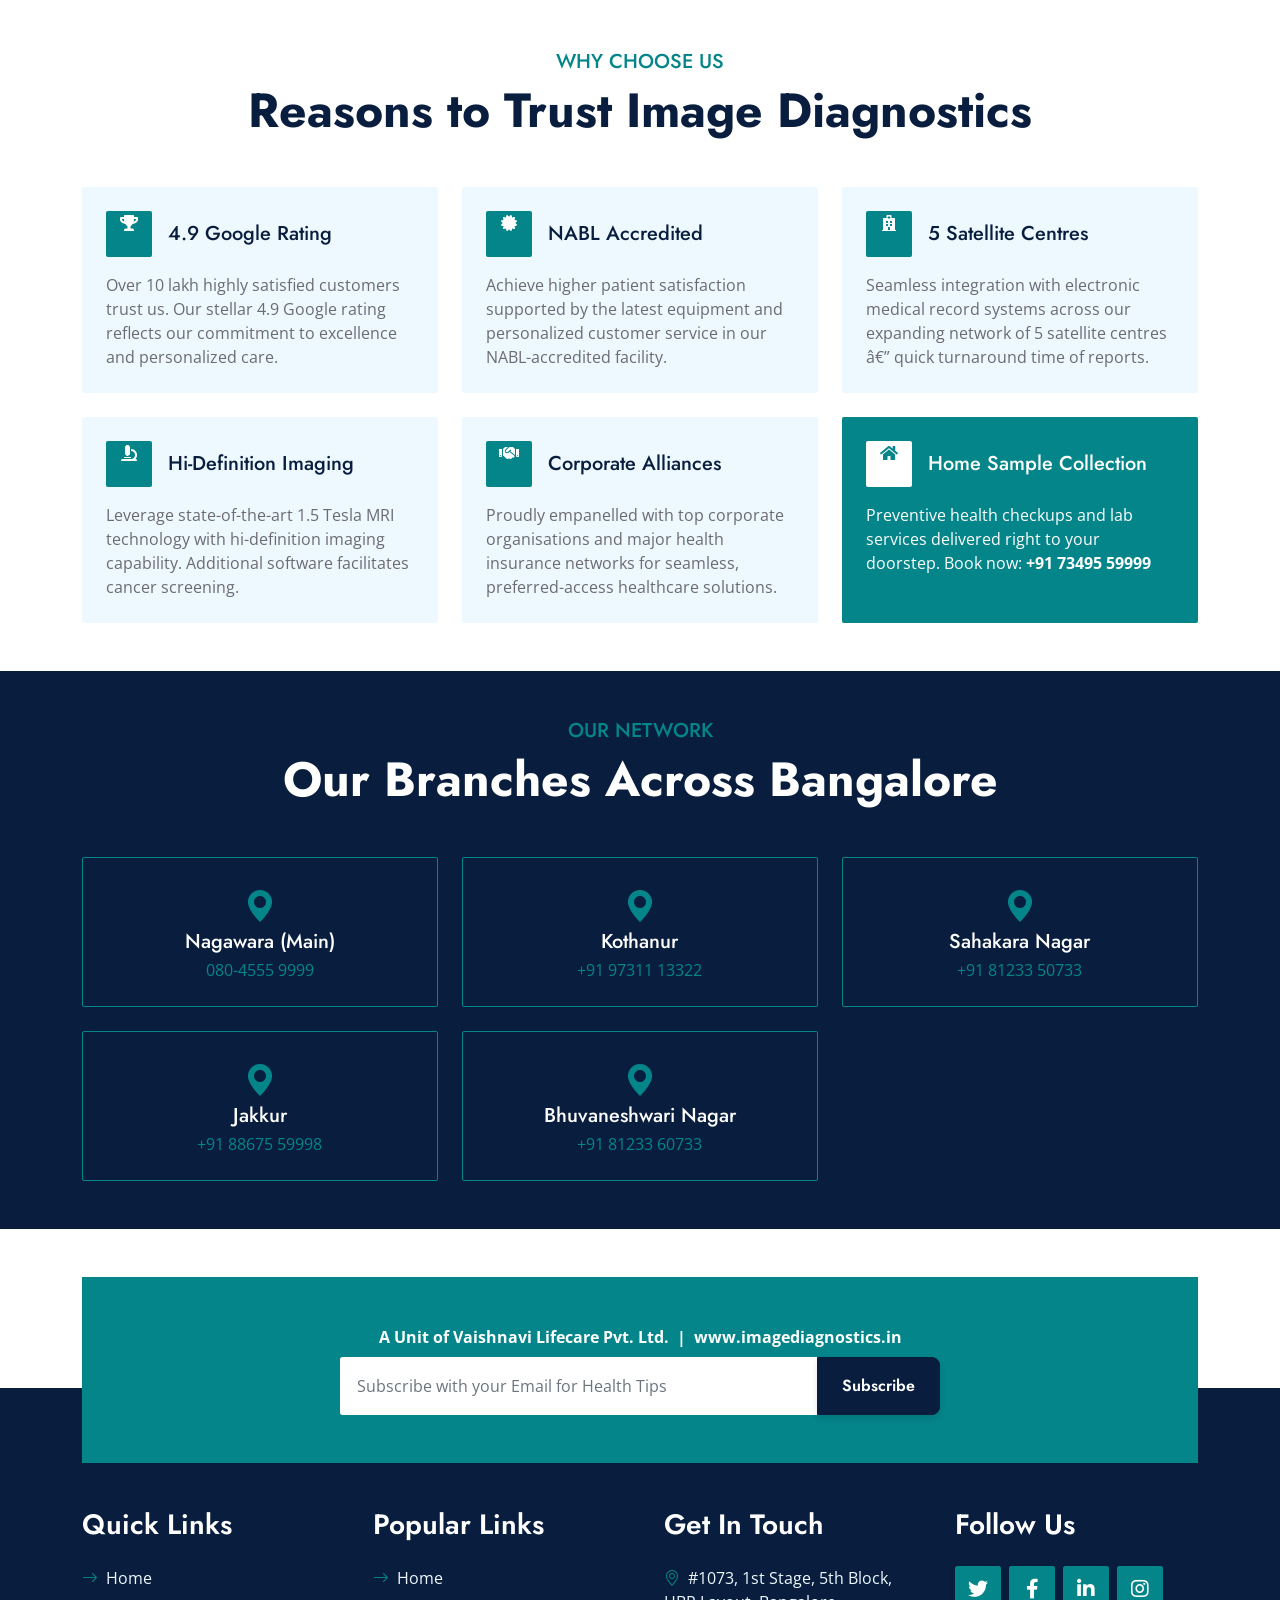
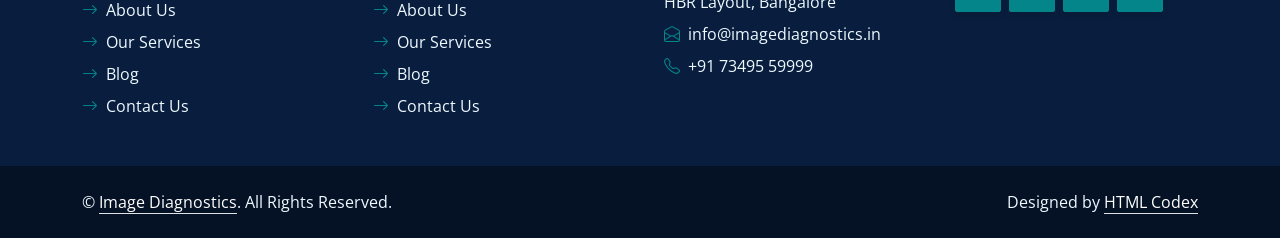
==== commit 4a99dd99: "Updated website content and stylingandremove some  content" ====
--- a/index.html
+++ b/index.html
@@ -417,7 +417,7 @@
                     <div class="bg-light rounded p-4 h-100 d-flex flex-column align-items-start">
                         <div class="d-flex align-items-center mb-3">
                             <div class="btn-lg-square bg-primary rounded me-3"><i class="fa fa-trophy text-white"></i></div>
-                            <h5 class="mb-0">4.9â˜… Google Rating</h5>
+                            <h5 class="mb-0">4.9 Google Rating</h5>
                         </div>
                         <p class="mb-0">Over 10 lakh highly satisfied customers trust us. Our stellar 4.9 Google rating reflects our commitment to excellence and personalized care.</p>
                     </div>
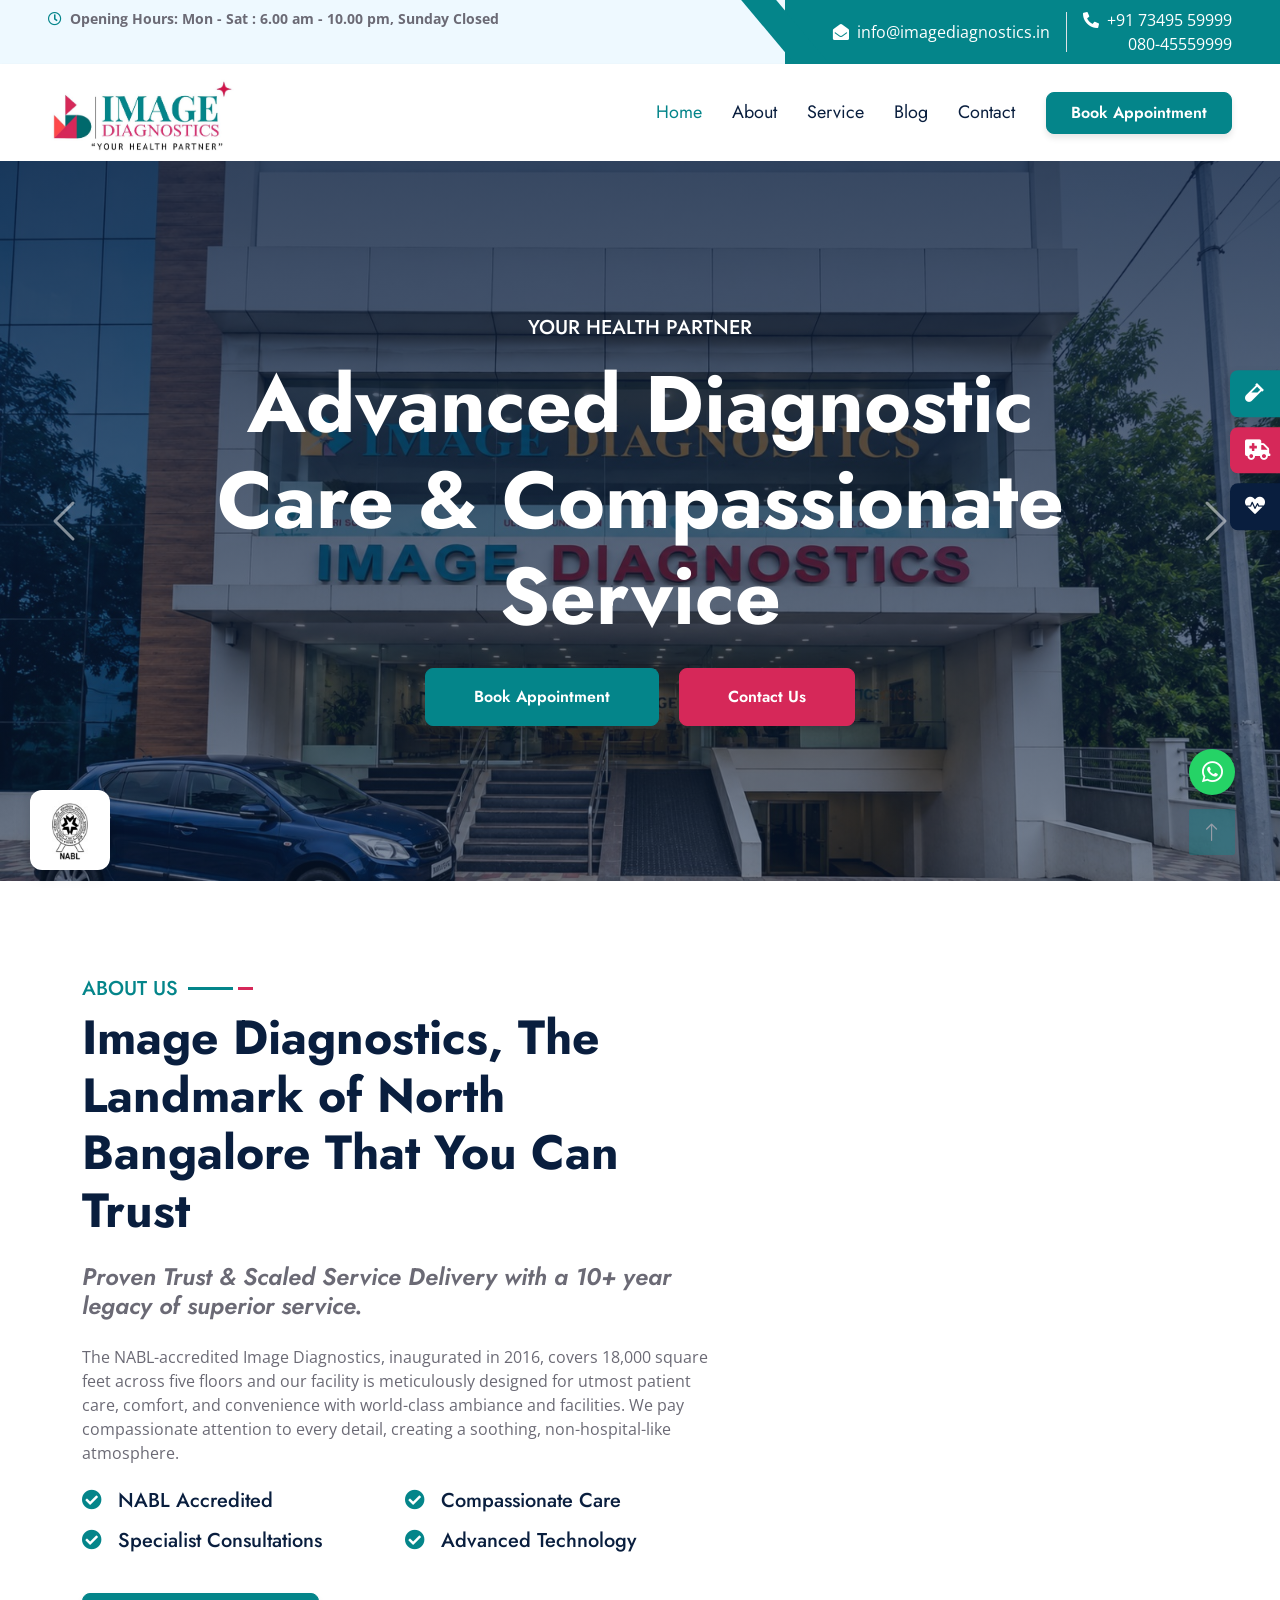
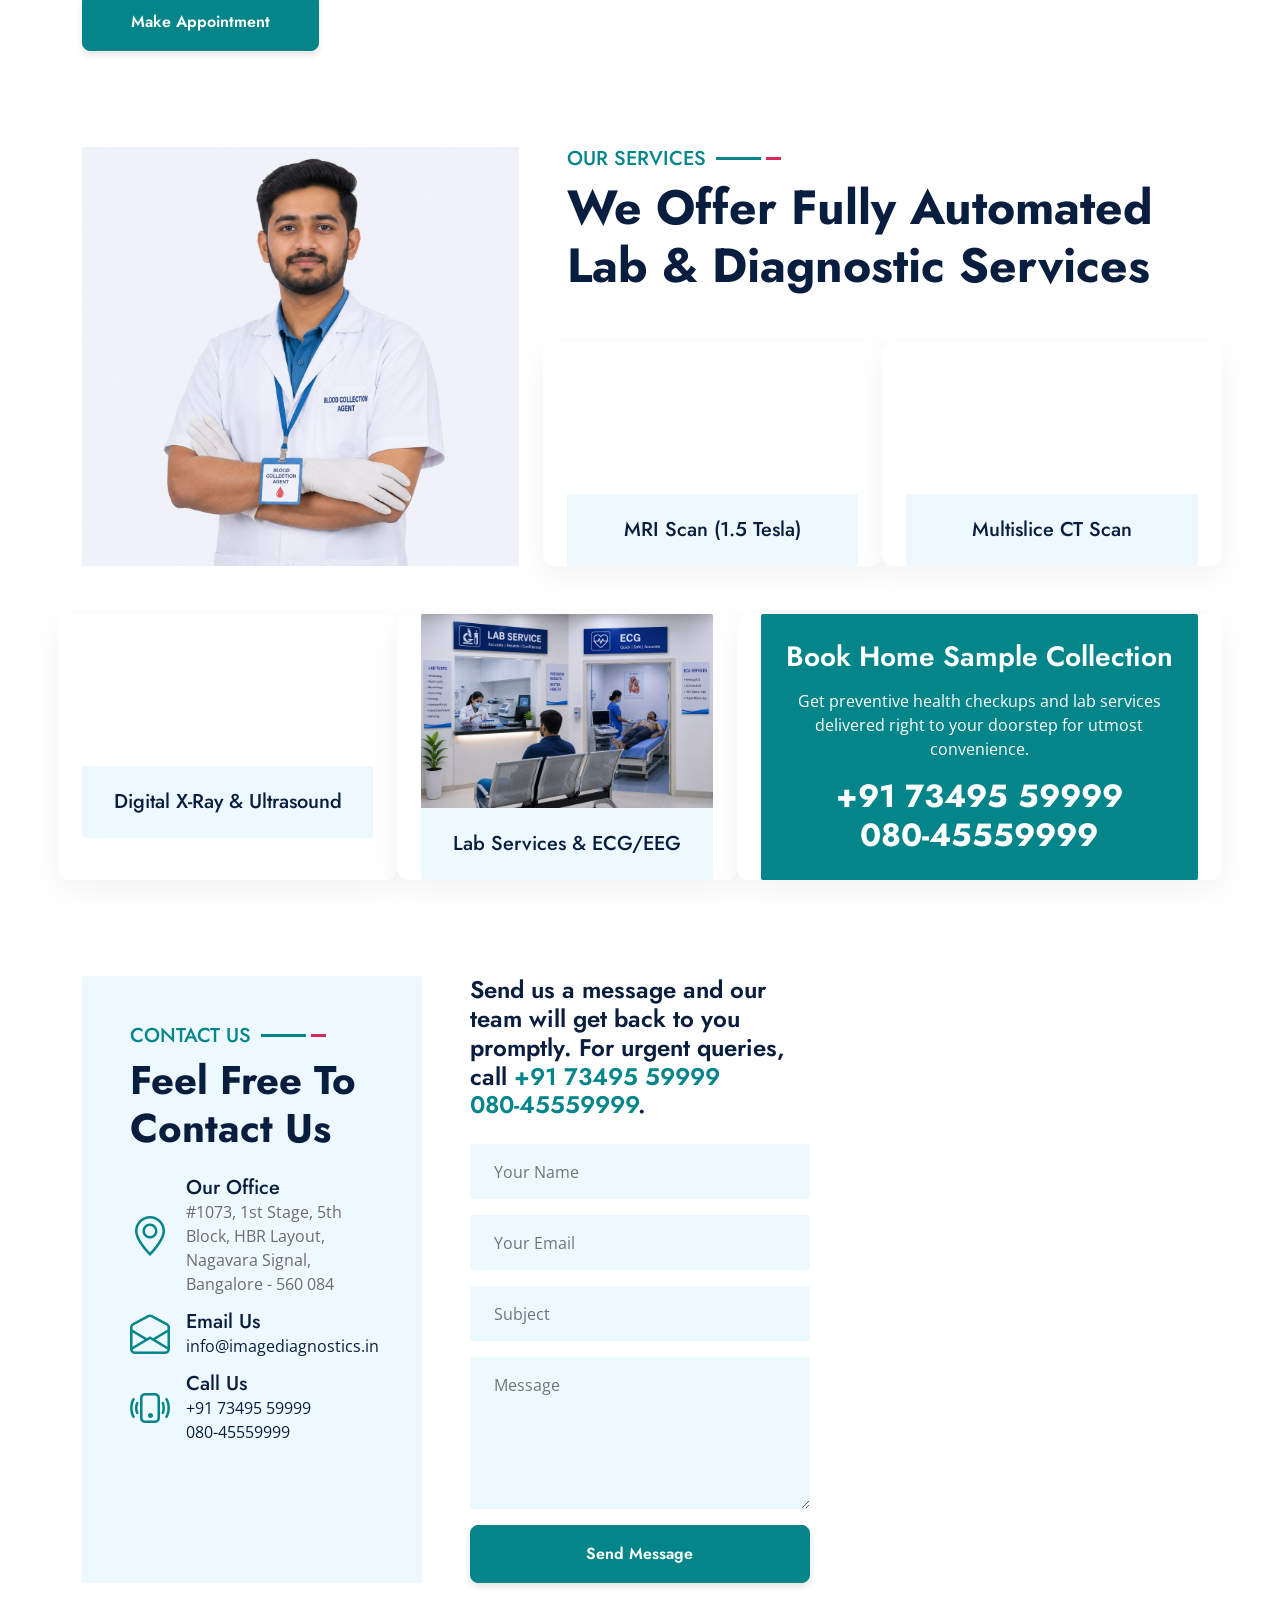
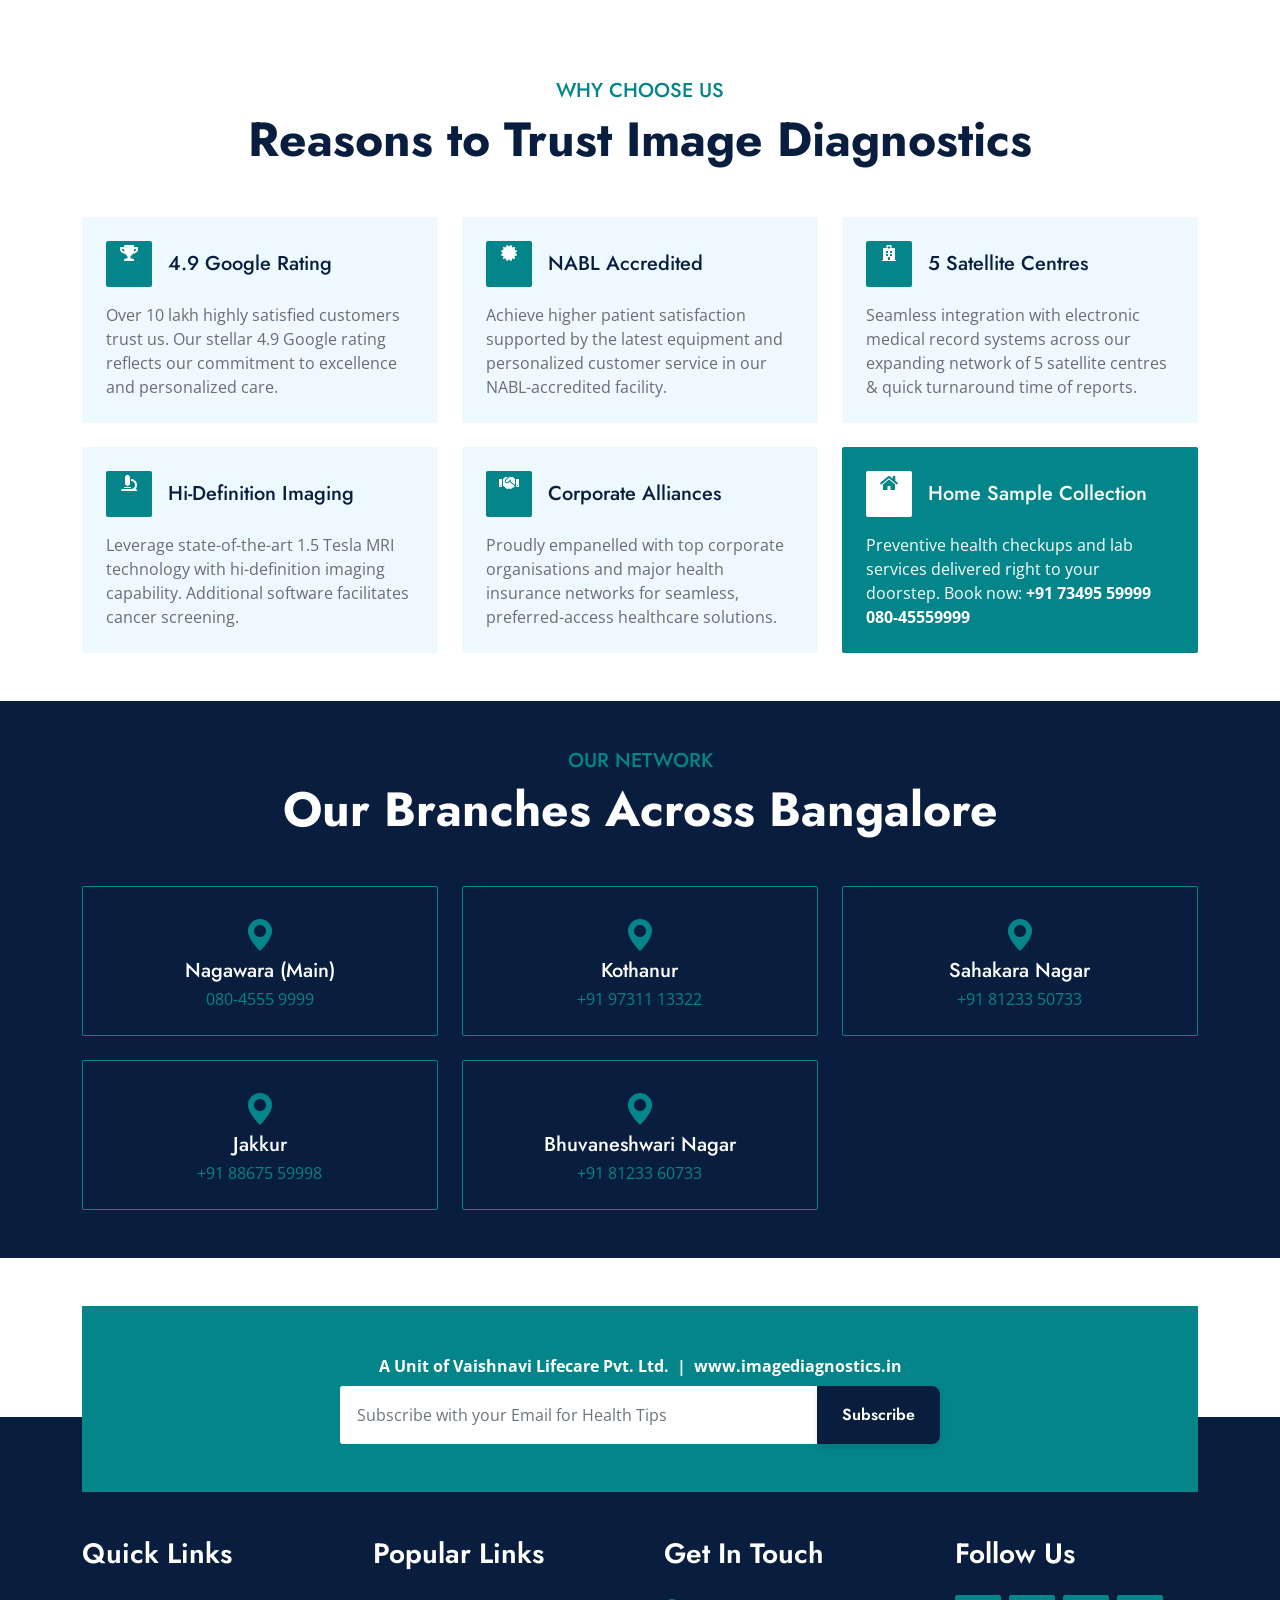
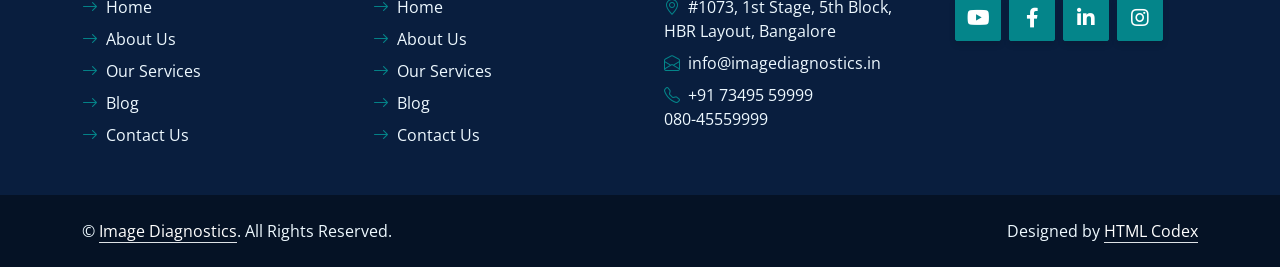
==== commit 76e45b08: "Updated website content and stylingandremove some  content with new video" ====
--- a/index.html
+++ b/index.html
@@ -1,19 +1,25 @@
-﻿<!DOCTYPE html>
+<!DOCTYPE html>
 <html lang="en">
 
 <head>
     <meta charset="utf-8">
     <title>Image Diagnostics - Your Health Partner</title>
     <meta content="width=device-width, initial-scale=1.0" name="viewport">
-    <meta content="Image Diagnostics, MRI Scan, CT Scan, Ultrasound, Digital X-Ray, Lab Services, Bangalore Diagnostics, NABL Accredited" name="keywords">
-    <meta content="Image Diagnostics - NABL Accredited diagnostic centre in Bangalore offering MRI, CT Scan, Digital X-Ray, Ultrasound, Lab Services and Specialist Consultations with compassionate care." name="description">
+    <meta
+        content="Image Diagnostics, MRI Scan, CT Scan, Ultrasound, Digital X-Ray, Lab Services, Bangalore Diagnostics, NABL Accredited"
+        name="keywords">
+    <meta
+        content="Image Diagnostics - NABL Accredited diagnostic centre in Bangalore offering MRI, CT Scan, Digital X-Ray, Ultrasound, Lab Services and Specialist Consultations with compassionate care."
+        name="description">
 
     <!-- Favicon -->
     <link href="img/image_diagnostics_favicon.ico" rel="icon">
 
     <!-- Google Web Fonts -->
     <link rel="preconnect" href="https://fonts.gstatic.com">
-    <link href="https://fonts.googleapis.com/css2?family=Jost:wght@500;600;700&family=Open+Sans:wght@400;600&display=swap" rel="stylesheet"> 
+    <link
+        href="https://fonts.googleapis.com/css2?family=Jost:wght@500;600;700&family=Open+Sans:wght@400;600&display=swap"
+        rel="stylesheet">
 
     <!-- Icon Font Stylesheet -->
     <link href="https://cdnjs.cloudflare.com/ajax/libs/font-awesome/5.10.0/css/all.min.css" rel="stylesheet">
@@ -31,7 +37,8 @@
 
 <body>
     <!-- Spinner Start -->
-    <div id="spinner" class="show bg-white position-fixed translate-middle w-100 vh-100 top-50 start-50 d-flex align-items-center justify-content-center">
+    <div id="spinner"
+        class="show bg-white position-fixed translate-middle w-100 vh-100 top-50 start-50 d-flex align-items-center justify-content-center">
         <div class="spinner-grow text-primary m-1" role="status">
             <span class="sr-only">Loading...</span>
         </div>
@@ -50,16 +57,20 @@
         <div class="row gx-0">
             <div class="col-md-6 text-center text-lg-start mb-2 mb-lg-0">
                 <div class="d-inline-flex align-items-center">
-                    <small class="py-2"><i class="far fa-clock text-primary me-2"></i><strong>Opening Hours: Mon - Sat : 6.00 am - 10.00 pm, Sunday Closed </strong></small>
+                    <small class="py-2"><i class="far fa-clock text-primary me-2"></i><strong>Opening Hours: Mon - Sat :
+                            6.00 am - 10.00 pm, Sunday Closed </strong></small>
                 </div>
             </div>
             <div class="col-md-6 text-center text-lg-end">
                 <div class="position-relative d-inline-flex align-items-center bg-primary text-white top-shape px-5">
                     <div class="me-3 pe-3 border-end py-2">
-                        <p class="m-0"><i class="fa fa-envelope-open me-2"></i><a href="mailto:info@imagediagnostics.in" class="text-white text-decoration-none">info@imagediagnostics.in</a></p>
+                        <p class="m-0"><i class="fa fa-envelope-open me-2"></i><a href="mailto:info@imagediagnostics.in"
+                                class="text-white text-decoration-none">info@imagediagnostics.in</a></p>
                     </div>
                     <div class="py-2">
-                        <p class="m-0"><i class="fa fa-phone-alt me-2"></i><a href="tel:+917349559999" class="text-white text-decoration-none">+91 73495 59999</a></p>
+                        <p class="m-0"><i class="fa fa-phone-alt me-2"></i><a href="tel:+917349559999"
+                                class="text-white text-decoration-none">+91 73495 59999</a><br><a href="tel:08045559999"
+                                class="text-white text-decoration-none">080-45559999</a></p>
                     </div>
                 </div>
             </div>
@@ -84,7 +95,8 @@
                 <a href="blog.html" class="nav-item nav-link">Blog</a>
                 <a href="contact.html" class="nav-item nav-link">Contact</a>
             </div>
-            <a href="appointment.html" class="btn btn-primary py-2 px-4 ms-3" style="border-radius: 8px;">Book Appointment</a>
+            <a href="appointment.html" class="btn btn-primary py-2 px-4 ms-3" style="border-radius: 8px;">Book
+                Appointment</a>
         </div>
     </nav>
     <!-- Navbar End -->
@@ -99,31 +111,36 @@
                     <div class="carousel-caption d-flex flex-column align-items-center justify-content-center">
                         <div class="p-3" style="max-width: 900px;">
                             <h5 class="text-white text-uppercase mb-3 animated slideInDown">Your Health Partner</h5>
-                            <h1 class="display-1 text-white mb-md-4 animated zoomIn">Advanced Diagnostic Care & Compassionate Service</h1>
-                            <a href="appointment.html" class="btn btn-primary py-md-3 px-md-5 me-3 animated slideInLeft">Book Appointment</a>
-                            <a href="contact.html" class="btn btn-secondary py-md-3 px-md-5 animated slideInRight">Contact Us</a>
+                            <h1 class="display-1 text-white mb-md-4 animated zoomIn">Advanced Diagnostic Care &
+                                Compassionate Service</h1>
+                            <a href="appointment.html"
+                                class="btn btn-primary py-md-3 px-md-5 me-3 animated slideInLeft">Book Appointment</a>
+                            <a href="contact.html"
+                                class="btn btn-secondary py-md-3 px-md-5 animated slideInRight">Contact Us</a>
                         </div>
                     </div>
                 </div>
                 <div class="carousel-item">
-                    <img class="w-100" src="img/carousel-2.jpg" alt="Image">
+                    <img class="w-100" src="img/hero.jpg" alt="Image">
                     <div class="carousel-caption d-flex flex-column align-items-center justify-content-center">
                         <div class="p-3" style="max-width: 900px;">
-                            <h5 class="text-white text-uppercase mb-3 animated slideInDown">State-of-the-Art Infrastructure</h5>
-                            <h1 class="display-1 text-white mb-md-4 animated zoomIn">Fully Automated Lab Services & Hi-Definition Imaging</h1>
-                            <a href="appointment.html" class="btn btn-primary py-md-3 px-md-5 me-3 animated slideInLeft">Book Appointment</a>
-                            <a href="contact.html" class="btn btn-secondary py-md-3 px-md-5 animated slideInRight">Contact Us</a>
-                        </div>
-                    </div>
-                </div>
-            </div>
-            <button class="carousel-control-prev" type="button" data-bs-target="#header-carousel"
-                data-bs-slide="prev">
+                            <h5 class="text-white text-uppercase mb-3 animated slideInDown">State-of-the-Art
+                                Infrastructure</h5>
+                            <h1 class="display-1 text-white mb-md-4 animated zoomIn">NABL Accredited Lab ensuring
+                                quality and 100% accurate diagnostic results.</h1>
+                            <a href="appointment.html"
+                                class="btn btn-primary py-md-3 px-md-5 me-3 animated slideInLeft">Book Appointment</a>
+                            <a href="contact.html"
+                                class="btn btn-secondary py-md-3 px-md-5 animated slideInRight">Contact Us</a>
+                        </div>
+                    </div>
+                </div>
+            </div>
+            <button class="carousel-control-prev" type="button" data-bs-target="#header-carousel" data-bs-slide="prev">
                 <span class="carousel-control-prev-icon" aria-hidden="true"></span>
                 <span class="visually-hidden">Previous</span>
             </button>
-            <button class="carousel-control-next" type="button" data-bs-target="#header-carousel"
-                data-bs-slide="next">
+            <button class="carousel-control-next" type="button" data-bs-target="#header-carousel" data-bs-slide="next">
                 <span class="carousel-control-next-icon" aria-hidden="true"></span>
                 <span class="visually-hidden">Next</span>
             </button>
@@ -139,26 +156,36 @@
                 <div class="col-lg-7">
                     <div class="section-title mb-4">
                         <h5 class="position-relative d-inline-block text-primary text-uppercase">About Us</h5>
-                        <h1 class="display-5 mb-0">Image Diagnostics, The Landmark of North Bangalore That You Can Trust</h1>
-                    </div>
-                    <h4 class="text-body fst-italic mb-4">Proven Trust & Scaled Service Delivery with a 10+ year legacy of superior service.</h4>
-                    <p class="mb-4">The NABL-accredited Image Diagnostics, inaugurated in 2016, covers 18,000 square feet across five floors and our facility is meticulously designed for utmost patient care, comfort, and convenience with world-class ambiance and facilities. We pay compassionate attention to every detail, creating a soothing, non-hospital-like atmosphere.</p>
+                        <h1 class="display-5 mb-0">Image Diagnostics, The Landmark of North Bangalore That You Can Trust
+                        </h1>
+                    </div>
+                    <h4 class="text-body fst-italic mb-4">Proven Trust & Scaled Service Delivery with a 10+ year legacy
+                        of superior service.</h4>
+                    <p class="mb-4">The NABL-accredited Image Diagnostics, inaugurated in 2016, covers 18,000 square
+                        feet across five floors and our facility is meticulously designed for utmost patient care,
+                        comfort, and convenience with world-class ambiance and facilities. We pay compassionate
+                        attention to every detail, creating a soothing, non-hospital-like atmosphere.</p>
                     <div class="row g-3">
                         <div class="col-sm-6 wow zoomIn" data-wow-delay="0.3s">
                             <h5 class="mb-3"><i class="fa fa-check-circle text-primary me-3"></i>NABL Accredited</h5>
-                            <h5 class="mb-3"><i class="fa fa-check-circle text-primary me-3"></i>Specialist Consultations</h5>
+                            <h5 class="mb-3"><i class="fa fa-check-circle text-primary me-3"></i>Specialist
+                                Consultations</h5>
                         </div>
                         <div class="col-sm-6 wow zoomIn" data-wow-delay="0.6s">
                             <h5 class="mb-3"><i class="fa fa-check-circle text-primary me-3"></i>Compassionate Care</h5>
-                            <h5 class="mb-3"><i class="fa fa-check-circle text-primary me-3"></i>Advanced Technology</h5>
-                        </div>
-                    </div>
-                    <a href="appointment.html" class="btn btn-primary py-3 px-5 mt-4 wow zoomIn" data-wow-delay="0.6s">Make Appointment</a>
+                            <h5 class="mb-3"><i class="fa fa-check-circle text-primary me-3"></i>Advanced Technology
+                            </h5>
+                        </div>
+                    </div>
+                    <a href="appointment.html" class="btn btn-primary py-3 px-5 mt-4 wow zoomIn"
+                        data-wow-delay="0.6s">Make Appointment</a>
                 </div>
                 <div class="col-lg-5" style="min-height: 500px;">
                     <div class="position-relative h-100">
-                        <video class="position-absolute w-100 h-100 rounded wow zoomIn" data-wow-delay="0.9s" style="object-fit: cover;" autoplay muted loop playsinline>
-                            <source src="img/ECG for Heart Health_ Accurate Diagnosis at Image Diagnostics.mp4" type="video/mp4">
+                        <video class="position-absolute w-100 h-100 rounded wow zoomIn" data-wow-delay="0.9s"
+                            style="object-fit: cover;" autoplay muted loop playsinline>
+                            <source src="img/ECG for Heart Health_ Accurate Diagnosis at Image Diagnostics.mp4"
+                                type="video/mp4">
                         </video>
                     </div>
                 </div>
@@ -185,7 +212,10 @@
                     <div class="row g-5">
                         <div class="col-md-6 service-item wow zoomIn" data-wow-delay="0.6s">
                             <div class="rounded-top overflow-hidden">
-                                <img class="img-fluid" src="img/service-1.jpg" alt="">
+                                <video class="img-fluid w-100" style="object-fit: cover;" autoplay muted loop
+                                    playsinline>
+                                    <source src="img/0_Bone_Brain_1920x1080.mp4" type="video/mp4">
+                                </video>
                             </div>
                             <div class="position-relative bg-light rounded-bottom text-center p-4">
                                 <h5 class="m-0">MRI Scan (1.5 Tesla)</h5>
@@ -193,7 +223,10 @@
                         </div>
                         <div class="col-md-6 service-item wow zoomIn" data-wow-delay="0.9s">
                             <div class="rounded-top overflow-hidden">
-                                <img class="img-fluid" src="img/service-2.jpg" alt="">
+                                <video class="img-fluid w-100" style="object-fit: cover;" autoplay muted loop
+                                    playsinline>
+                                    <source src="img/0_Medical_Hospital_1920x1010.mp4" type="video/mp4">
+                                </video>
                             </div>
                             <div class="position-relative bg-light rounded-bottom text-center p-4">
                                 <h5 class="m-0">Multislice CT Scan</h5>
@@ -207,7 +240,10 @@
                     <div class="row g-5">
                         <div class="col-md-6 service-item wow zoomIn" data-wow-delay="0.3s">
                             <div class="rounded-top overflow-hidden">
-                                <img class="img-fluid" src="img/service-3.jpg" alt="">
+                                <video class="img-fluid w-100" style="object-fit: cover;" autoplay muted loop
+                                    playsinline>
+                                    <source src="img/0_Doctor_X_ray_1920x1010.mp4" type="video/mp4">
+                                </video>
                             </div>
                             <div class="position-relative bg-light rounded-bottom text-center p-4">
                                 <h5 class="m-0">Digital X-Ray & Ultrasound</h5>
@@ -224,10 +260,14 @@
                     </div>
                 </div>
                 <div class="col-lg-5 service-item wow zoomIn" data-wow-delay="0.9s">
-                    <div class="position-relative bg-primary rounded h-100 d-flex flex-column align-items-center justify-content-center text-center p-4">
+                    <div
+                        class="position-relative bg-primary rounded h-100 d-flex flex-column align-items-center justify-content-center text-center p-4">
                         <h3 class="text-white mb-3">Book Home Sample Collection</h3>
-                        <p class="text-white mb-3">Get preventive health checkups and lab services delivered right to your doorstep for utmost convenience.</p>
-                        <h2 class="text-white mb-0"><a href="tel:+917349559999" class="text-white text-decoration-none">+91 73495 59999</a></h2>
+                        <p class="text-white mb-3">Get preventive health checkups and lab services delivered right to
+                            your doorstep for utmost convenience.</p>
+                        <h2 class="text-white mb-0"><a href="tel:+917349559999"
+                                class="text-white text-decoration-none">+91 73495 59999</a><br><a href="tel:08045559999"
+                                class="text-white text-decoration-none">080-45559999</a></h2>
                     </div>
                 </div>
             </div>
@@ -352,40 +392,50 @@
                             <i class="bi bi-geo-alt fs-1 text-primary me-3"></i>
                             <div class="text-start">
                                 <h5 class="mb-0">Our Office</h5>
-                                <span>#1073, 1st Stage, 5th Block, HBR Layout, Nagavara Signal, Bangalore - 560 084</span>
+                                <span>#1073, 1st Stage, 5th Block, HBR Layout, Nagavara Signal, Bangalore - 560
+                                    084</span>
                             </div>
                         </div>
                         <div class="d-flex align-items-center mb-2">
                             <i class="bi bi-envelope-open fs-1 text-primary me-3"></i>
                             <div class="text-start">
                                 <h5 class="mb-0">Email Us</h5>
-                                <span><a href="mailto:info@imagediagnostics.in" class="text-dark text-decoration-none">info@imagediagnostics.in</a></span>
+                                <span><a href="mailto:info@imagediagnostics.in"
+                                        class="text-dark text-decoration-none">info@imagediagnostics.in</a></span>
                             </div>
                         </div>
                         <div class="d-flex align-items-center">
                             <i class="bi bi-phone-vibrate fs-1 text-primary me-3"></i>
                             <div class="text-start">
                                 <h5 class="mb-0">Call Us</h5>
-                                <span><a href="tel:+917349559999" class="text-dark text-decoration-none">+91 73495 59999</a></span>
+                                <span><a href="tel:+917349559999" class="text-dark text-decoration-none">+91 73495
+                                        59999</a><br><a href="tel:08045559999"
+                                        class="text-dark text-decoration-none">080-45559999</a></span>
                             </div>
                         </div>
                     </div>
                 </div>
                 <div class="col-xl-4 col-lg-6 wow slideInUp" data-wow-delay="0.3s">
-                    <h4 class="mb-4">Send us a message and our team will get back to you promptly. For urgent queries, call <a href="tel:+917349559999" class="text-primary">+91 73495 59999</a>.</h4>
+                    <h4 class="mb-4">Send us a message and our team will get back to you promptly. For urgent queries,
+                        call <a href="tel:+917349559999" class="text-primary">+91 73495 59999</a><br><a
+                            href="tel:08045559999" class="text-primary">080-45559999</a>.</h4>
                     <form>
                         <div class="row g-3">
                             <div class="col-12">
-                                <input type="text" class="form-control border-0 bg-light px-4" placeholder="Your Name" style="height: 55px;">
+                                <input type="text" class="form-control border-0 bg-light px-4" placeholder="Your Name"
+                                    style="height: 55px;">
                             </div>
                             <div class="col-12">
-                                <input type="email" class="form-control border-0 bg-light px-4" placeholder="Your Email" style="height: 55px;">
+                                <input type="email" class="form-control border-0 bg-light px-4" placeholder="Your Email"
+                                    style="height: 55px;">
                             </div>
                             <div class="col-12">
-                                <input type="text" class="form-control border-0 bg-light px-4" placeholder="Subject" style="height: 55px;">
+                                <input type="text" class="form-control border-0 bg-light px-4" placeholder="Subject"
+                                    style="height: 55px;">
                             </div>
                             <div class="col-12">
-                                <textarea class="form-control border-0 bg-light px-4 py-3" rows="5" placeholder="Message"></textarea>
+                                <textarea class="form-control border-0 bg-light px-4 py-3" rows="5"
+                                    placeholder="Message"></textarea>
                             </div>
                             <div class="col-12">
                                 <button class="btn btn-primary w-100 py-3" type="submit">Send Message</button>
@@ -416,55 +466,68 @@
                 <div class="col-lg-4 col-md-6 wow zoomIn" data-wow-delay="0.1s">
                     <div class="bg-light rounded p-4 h-100 d-flex flex-column align-items-start">
                         <div class="d-flex align-items-center mb-3">
-                            <div class="btn-lg-square bg-primary rounded me-3"><i class="fa fa-trophy text-white"></i></div>
+                            <div class="btn-lg-square bg-primary rounded me-3"><i class="fa fa-trophy text-white"></i>
+                            </div>
                             <h5 class="mb-0">4.9 Google Rating</h5>
                         </div>
-                        <p class="mb-0">Over 10 lakh highly satisfied customers trust us. Our stellar 4.9 Google rating reflects our commitment to excellence and personalized care.</p>
+                        <p class="mb-0">Over 10 lakh highly satisfied customers trust us. Our stellar 4.9 Google rating
+                            reflects our commitment to excellence and personalized care.</p>
                     </div>
                 </div>
                 <div class="col-lg-4 col-md-6 wow zoomIn" data-wow-delay="0.3s">
                     <div class="bg-light rounded p-4 h-100 d-flex flex-column align-items-start">
                         <div class="d-flex align-items-center mb-3">
-                            <div class="btn-lg-square bg-primary rounded me-3"><i class="fa fa-certificate text-white"></i></div>
+                            <div class="btn-lg-square bg-primary rounded me-3"><i
+                                    class="fa fa-certificate text-white"></i></div>
                             <h5 class="mb-0">NABL Accredited</h5>
                         </div>
-                        <p class="mb-0">Achieve higher patient satisfaction supported by the latest equipment and personalized customer service in our NABL-accredited facility.</p>
+                        <p class="mb-0">Achieve higher patient satisfaction supported by the latest equipment and
+                            personalized customer service in our NABL-accredited facility.</p>
                     </div>
                 </div>
                 <div class="col-lg-4 col-md-6 wow zoomIn" data-wow-delay="0.5s">
                     <div class="bg-light rounded p-4 h-100 d-flex flex-column align-items-start">
                         <div class="d-flex align-items-center mb-3">
-                            <div class="btn-lg-square bg-primary rounded me-3"><i class="fa fa-hospital text-white"></i></div>
+                            <div class="btn-lg-square bg-primary rounded me-3"><i class="fa fa-hospital text-white"></i>
+                            </div>
                             <h5 class="mb-0">5 Satellite Centres</h5>
                         </div>
-                        <p class="mb-0">Seamless integration with electronic medical record systems across our expanding network of 5 satellite centres â€” quick turnaround time of reports.</p>
+                        <p class="mb-0">Seamless integration with electronic medical record systems across our expanding
+                            network of 5 satellite centres & quick turnaround time of reports.</p>
                     </div>
                 </div>
                 <div class="col-lg-4 col-md-6 wow zoomIn" data-wow-delay="0.7s">
                     <div class="bg-light rounded p-4 h-100 d-flex flex-column align-items-start">
                         <div class="d-flex align-items-center mb-3">
-                            <div class="btn-lg-square bg-primary rounded me-3"><i class="fa fa-microscope text-white"></i></div>
+                            <div class="btn-lg-square bg-primary rounded me-3"><i
+                                    class="fa fa-microscope text-white"></i></div>
                             <h5 class="mb-0">Hi-Definition Imaging</h5>
                         </div>
-                        <p class="mb-0">Leverage state-of-the-art 1.5 Tesla MRI technology with hi-definition imaging capability. Additional software facilitates cancer screening.</p>
+                        <p class="mb-0">Leverage state-of-the-art 1.5 Tesla MRI technology with hi-definition imaging
+                            capability. Additional software facilitates cancer screening.</p>
                     </div>
                 </div>
                 <div class="col-lg-4 col-md-6 wow zoomIn" data-wow-delay="0.9s">
                     <div class="bg-light rounded p-4 h-100 d-flex flex-column align-items-start">
                         <div class="d-flex align-items-center mb-3">
-                            <div class="btn-lg-square bg-primary rounded me-3"><i class="fa fa-handshake text-white"></i></div>
+                            <div class="btn-lg-square bg-primary rounded me-3"><i
+                                    class="fa fa-handshake text-white"></i></div>
                             <h5 class="mb-0">Corporate Alliances</h5>
                         </div>
-                        <p class="mb-0">Proudly empanelled with top corporate organisations and major health insurance networks for seamless, preferred-access healthcare solutions.</p>
+                        <p class="mb-0">Proudly empanelled with top corporate organisations and major health insurance
+                            networks for seamless, preferred-access healthcare solutions.</p>
                     </div>
                 </div>
                 <div class="col-lg-4 col-md-6 wow zoomIn" data-wow-delay="1.1s">
                     <div class="bg-primary rounded p-4 h-100 d-flex flex-column align-items-start">
                         <div class="d-flex align-items-center mb-3">
-                            <div class="btn-lg-square bg-white rounded me-3"><i class="fa fa-home text-primary"></i></div>
+                            <div class="btn-lg-square bg-white rounded me-3"><i class="fa fa-home text-primary"></i>
+                            </div>
                             <h5 class="mb-0 text-white">Home Sample Collection</h5>
                         </div>
-                        <p class="mb-0 text-white">Preventive health checkups and lab services delivered right to your doorstep. Book now: <a href="tel:+917349559999" class="text-white fw-bold">+91 73495 59999</a></p>
+                        <p class="mb-0 text-white">Preventive health checkups and lab services delivered right to your
+                            doorstep. Book now: <a href="tel:+917349559999" class="text-white fw-bold">+91 73495
+                                59999</a><br><a href="tel:08045559999" class="text-white fw-bold">080-45559999</a></p>
                     </div>
                 </div>
             </div>
@@ -533,10 +596,13 @@
     <div class="container-fluid position-relative pt-5 wow fadeInUp" data-wow-delay="0.1s" style="z-index: 1;">
         <div class="container">
             <div class="bg-primary p-5">
-                <p class="text-white text-center mb-2 fw-bold">A Unit of Vaishnavi Lifecare Pvt. Ltd. &nbsp;|&nbsp; <a href="https://www.imagediagnostics.in" target="_blank" class="text-white">www.imagediagnostics.in</a></p>
+                <p class="text-white text-center mb-2 fw-bold">A Unit of Vaishnavi Lifecare Pvt. Ltd. &nbsp;|&nbsp; <a
+                        href="https://www.imagediagnostics.in" target="_blank"
+                        class="text-white">www.imagediagnostics.in</a></p>
                 <form class="mx-auto" style="max-width: 600px;">
                     <div class="input-group">
-                        <input type="email" class="form-control border-white p-3" placeholder="Subscribe with your Email for Health Tips">
+                        <input type="email" class="form-control border-white p-3"
+                            placeholder="Subscribe with your Email for Health Tips">
                         <button class="btn btn-dark px-4">Subscribe</button>
                     </div>
                 </form>
@@ -544,7 +610,7 @@
         </div>
     </div>
     <!-- Newsletter End -->
-    
+
 
     <!-- Footer Start -->
     <div class="container-fluid bg-dark text-light py-5 wow fadeInUp" data-wow-delay="0.3s" style="margin-top: -75px;">
@@ -553,36 +619,61 @@
                 <div class="col-lg-3 col-md-6">
                     <h3 class="text-white mb-4">Quick Links</h3>
                     <div class="d-flex flex-column justify-content-start">
-                        <a class="text-light mb-2" href="index.html"><i class="bi bi-arrow-right text-primary me-2"></i>Home</a>
-                        <a class="text-light mb-2" href="about.html"><i class="bi bi-arrow-right text-primary me-2"></i>About Us</a>
-                        <a class="text-light mb-2" href="service.html"><i class="bi bi-arrow-right text-primary me-2"></i>Our Services</a>
-                        <a class="text-light mb-2" href="blog.html"><i class="bi bi-arrow-right text-primary me-2"></i>Blog</a>
-                        <a class="text-light" href="contact.html"><i class="bi bi-arrow-right text-primary me-2"></i>Contact Us</a>
+                        <a class="text-light mb-2" href="index.html"><i
+                                class="bi bi-arrow-right text-primary me-2"></i>Home</a>
+                        <a class="text-light mb-2" href="about.html"><i
+                                class="bi bi-arrow-right text-primary me-2"></i>About Us</a>
+                        <a class="text-light mb-2" href="service.html"><i
+                                class="bi bi-arrow-right text-primary me-2"></i>Our Services</a>
+                        <a class="text-light mb-2" href="blog.html"><i
+                                class="bi bi-arrow-right text-primary me-2"></i>Blog</a>
+                        <a class="text-light" href="contact.html"><i
+                                class="bi bi-arrow-right text-primary me-2"></i>Contact Us</a>
                     </div>
                 </div>
                 <div class="col-lg-3 col-md-6">
                     <h3 class="text-white mb-4">Popular Links</h3>
                     <div class="d-flex flex-column justify-content-start">
-                        <a class="text-light mb-2" href="index.html"><i class="bi bi-arrow-right text-primary me-2"></i>Home</a>
-                        <a class="text-light mb-2" href="about.html"><i class="bi bi-arrow-right text-primary me-2"></i>About Us</a>
-                        <a class="text-light mb-2" href="service.html"><i class="bi bi-arrow-right text-primary me-2"></i>Our Services</a>
-                        <a class="text-light mb-2" href="blog.html"><i class="bi bi-arrow-right text-primary me-2"></i>Blog</a>
-                        <a class="text-light" href="contact.html"><i class="bi bi-arrow-right text-primary me-2"></i>Contact Us</a>
+                        <a class="text-light mb-2" href="index.html"><i
+                                class="bi bi-arrow-right text-primary me-2"></i>Home</a>
+                        <a class="text-light mb-2" href="about.html"><i
+                                class="bi bi-arrow-right text-primary me-2"></i>About Us</a>
+                        <a class="text-light mb-2" href="service.html"><i
+                                class="bi bi-arrow-right text-primary me-2"></i>Our Services</a>
+                        <a class="text-light mb-2" href="blog.html"><i
+                                class="bi bi-arrow-right text-primary me-2"></i>Blog</a>
+                        <a class="text-light" href="contact.html"><i
+                                class="bi bi-arrow-right text-primary me-2"></i>Contact Us</a>
                     </div>
                 </div>
                 <div class="col-lg-3 col-md-6">
                     <h3 class="text-white mb-4">Get In Touch</h3>
-                    <p class="mb-2"><i class="bi bi-geo-alt text-primary me-2"></i>#1073, 1st Stage, 5th Block, HBR Layout, Bangalore</p>
-                    <p class="mb-2"><i class="bi bi-envelope-open text-primary me-2"></i><a href="mailto:info@imagediagnostics.in" class="text-light text-decoration-none">info@imagediagnostics.in</a></p>
-                    <p class="mb-0"><i class="bi bi-telephone text-primary me-2"></i><a href="tel:+917349559999" class="text-light text-decoration-none">+91 73495 59999</a></p>
+                    <p class="mb-2"><i class="bi bi-geo-alt text-primary me-2"></i>#1073, 1st Stage, 5th Block, HBR
+                        Layout, Bangalore</p>
+                    <p class="mb-2"><i class="bi bi-envelope-open text-primary me-2"></i><a
+                            href="mailto:info@imagediagnostics.in"
+                            class="text-light text-decoration-none">info@imagediagnostics.in</a></p>
+                    <p class="mb-0"><i class="bi bi-telephone text-primary me-2"></i><a href="tel:+917349559999"
+                            class="text-light text-decoration-none">+91 73495 59999</a><br><a href="tel:08045559999"
+                            class="text-light text-decoration-none">080-45559999</a></p>
                 </div>
                 <div class="col-lg-3 col-md-6">
                     <h3 class="text-white mb-4">Follow Us</h3>
                     <div class="d-flex">
-                        <a class="btn btn-lg btn-primary btn-lg-square rounded me-2" href="https://twitter.com"><i class="fab fa-twitter fw-normal"></i></a>
-                        <a class="btn btn-lg btn-primary btn-lg-square rounded me-2" href="https://facebook.com"><i class="fab fa-facebook-f fw-normal"></i></a>
-                        <a class="btn btn-lg btn-primary btn-lg-square rounded me-2" href="https://linkedin.com"><i class="fab fa-linkedin-in fw-normal"></i></a>
-                        <a class="btn btn-lg btn-primary btn-lg-square rounded" href="https://instagram.com"><i class="fab fa-instagram fw-normal"></i></a>
+                        <a class="btn btn-lg btn-primary btn-lg-square rounded me-2"
+                            href="https://www.youtube.com/@imagediagnostics7093" target="_blank"
+                            rel="noopener noreferrer">
+                            <i class="fab fa-youtube fw-normal"></i>
+                        </a>
+                        <a class="btn btn-lg btn-primary btn-lg-square rounded me-2"
+                            href="https://www.facebook.com/share/1EjTans8A4/?mibextid=wwXIfr" target="_blank"
+                            rel="noopener noreferrer"><i class="fab fa-facebook-f fw-normal"></i></a>
+                        <a class="btn btn-lg btn-primary btn-lg-square rounded me-2"
+                            href="https://www.linkedin.com/in/image-diagnostics-4b1842392" target="_blank"
+                            rel="noopener noreferrer"><i class="fab fa-linkedin-in fw-normal"></i></a>
+                        <a class="btn btn-lg btn-primary btn-lg-square rounded me-2"
+                            href="https://www.instagram.com/image1diagnostics" target="_blank"
+                            rel="noopener noreferrer"><i class="fab fa-instagram fw-normal"></i></a>
                     </div>
                 </div>
             </div>
@@ -592,12 +683,14 @@
         <div class="container">
             <div class="row g-0">
                 <div class="col-md-6 text-center text-md-start">
-                    <p class="mb-md-0">&copy; <a class="text-white border-bottom" href="index.html">Image Diagnostics</a>. All Rights Reserved.</p>
+                    <p class="mb-md-0">&copy; <a class="text-white border-bottom" href="index.html">Image
+                            Diagnostics</a>. All Rights Reserved.</p>
                 </div>
                 <div class="col-md-6 text-center text-md-end">
                     <!--/*** The authorâ€™s attribution link below must remain intact on your website. ***/-->
                     <!--/*** If you wish to remove this credit link, please purchase the Pro Version from https://htmlcodex.com . ***/-->
-                    <p class="mb-0">Designed by <a class="text-white border-bottom" href="https://htmlcodex.com">HTML Codex</a></p>
+                    <p class="mb-0">Designed by <a class="text-white border-bottom" href="https://htmlcodex.com">HTML
+                            Codex</a></p>
                 </div>
             </div>
         </div>
@@ -608,8 +701,32 @@
     <!-- Back to Top -->
     <a href="#" class="btn btn-lg btn-primary btn-lg-square rounded back-to-top"><i class="bi bi-arrow-up"></i></a>
 
+    <!-- NABL Logo Fixed -->
+    <div class="nabl-fixed">
+        <!-- <a href="" target="_blank" rel="noopener noreferrer"> -->
+        <img src="img/nabl-logo.jpg" alt="NABL Accredited">
+        <!-- </a> -->
+    </div>
+
+    <!-- Floating Services Sidebar -->
+    <div class="floating-services">
+        <a href="appointment.html" class="floating-service-item" title="Blood Sample Collection">
+            <i class="fas fa-vial"></i>
+            <span>Blood Collection</span>
+        </a>
+        <a href="contact.html" class="floating-service-item" title="Free Ambulance Within 5Km">
+            <i class="fas fa-ambulance"></i>
+            <span>Free Ambulance Within 5Km</span>
+        </a>
+        <a href="service.html" class="floating-service-item" title="ECG at Home">
+            <i class="fas fa-heartbeat"></i>
+            <span>ECG at Home</span>
+        </a>
+    </div>
+
     <!-- WhatsApp Icon -->
-    <a href="https://wa.me/917349559999" class="whatsapp-icon" target="_blank" rel="noopener noreferrer"><i class="fab fa-whatsapp"></i></a>
+    <a href="https://wa.me/917349559999" class="whatsapp-icon" target="_blank" rel="noopener noreferrer"><i
+            class="fab fa-whatsapp"></i></a>
 
 
     <!-- JavaScript Libraries -->
@@ -623,4 +740,4 @@
     <script src="js/main.js"></script>
 </body>
 
-</html>
+</html>
--- a/css/style.css
+++ b/css/style.css
@@ -327,4 +327,82 @@
 
 .team-text .btn {
     margin-top: auto;
+}
+
+/* Floating Services Sidebar */
+.floating-services {
+    position: fixed;
+    top: 50%;
+    transform: translateY(-50%);
+    right: 0;
+    z-index: 999;
+    display: flex;
+    flex-direction: column;
+    gap: 10px;
+}
+
+.floating-service-item {
+    display: flex;
+    align-items: center;
+    justify-content: flex-start;
+    background-color: var(--primary);
+    color: white;
+    padding: 12px 15px;
+    border-radius: 8px 0 0 8px;
+    text-decoration: none;
+    box-shadow: -4px 4px 10px rgba(0, 0, 0, 0.1);
+    transition: all 0.3s ease;
+    transform: translateX(calc(100% - 50px));
+    width: 200px;
+}
+
+.floating-service-item:nth-child(2) {
+    background-color: var(--secondary);
+}
+
+.floating-service-item:nth-child(3) {
+    background-color: var(--dark);
+}
+
+.floating-service-item i {
+    font-size: 20px;
+    min-width: 35px;
+}
+
+.floating-service-item span {
+    font-family: 'Jost', sans-serif;
+    font-weight: 600;
+    font-size: 15px;
+    white-space: nowrap;
+}
+
+.floating-service-item:hover {
+    transform: translateX(0);
+    color: white;
+}
+
+/* NABL Fixed Logo */
+.nabl-fixed {
+    position: fixed;
+    bottom: 30px;
+    left: 30px;
+    z-index: 99;
+    background: white;
+    padding: 10px;
+    border-radius: 12px;
+    box-shadow: 0 4px 15px rgba(0, 0, 0, 0.15);
+    transition: all 0.3s ease;
+    display: flex;
+    align-items: center;
+    justify-content: center;
+}
+
+.nabl-fixed:hover {
+    transform: translateY(-5px);
+    box-shadow: 0 8px 25px rgba(0, 0, 0, 0.2);
+}
+
+.nabl-fixed img {
+    height: 60px;
+    width: auto;
 }
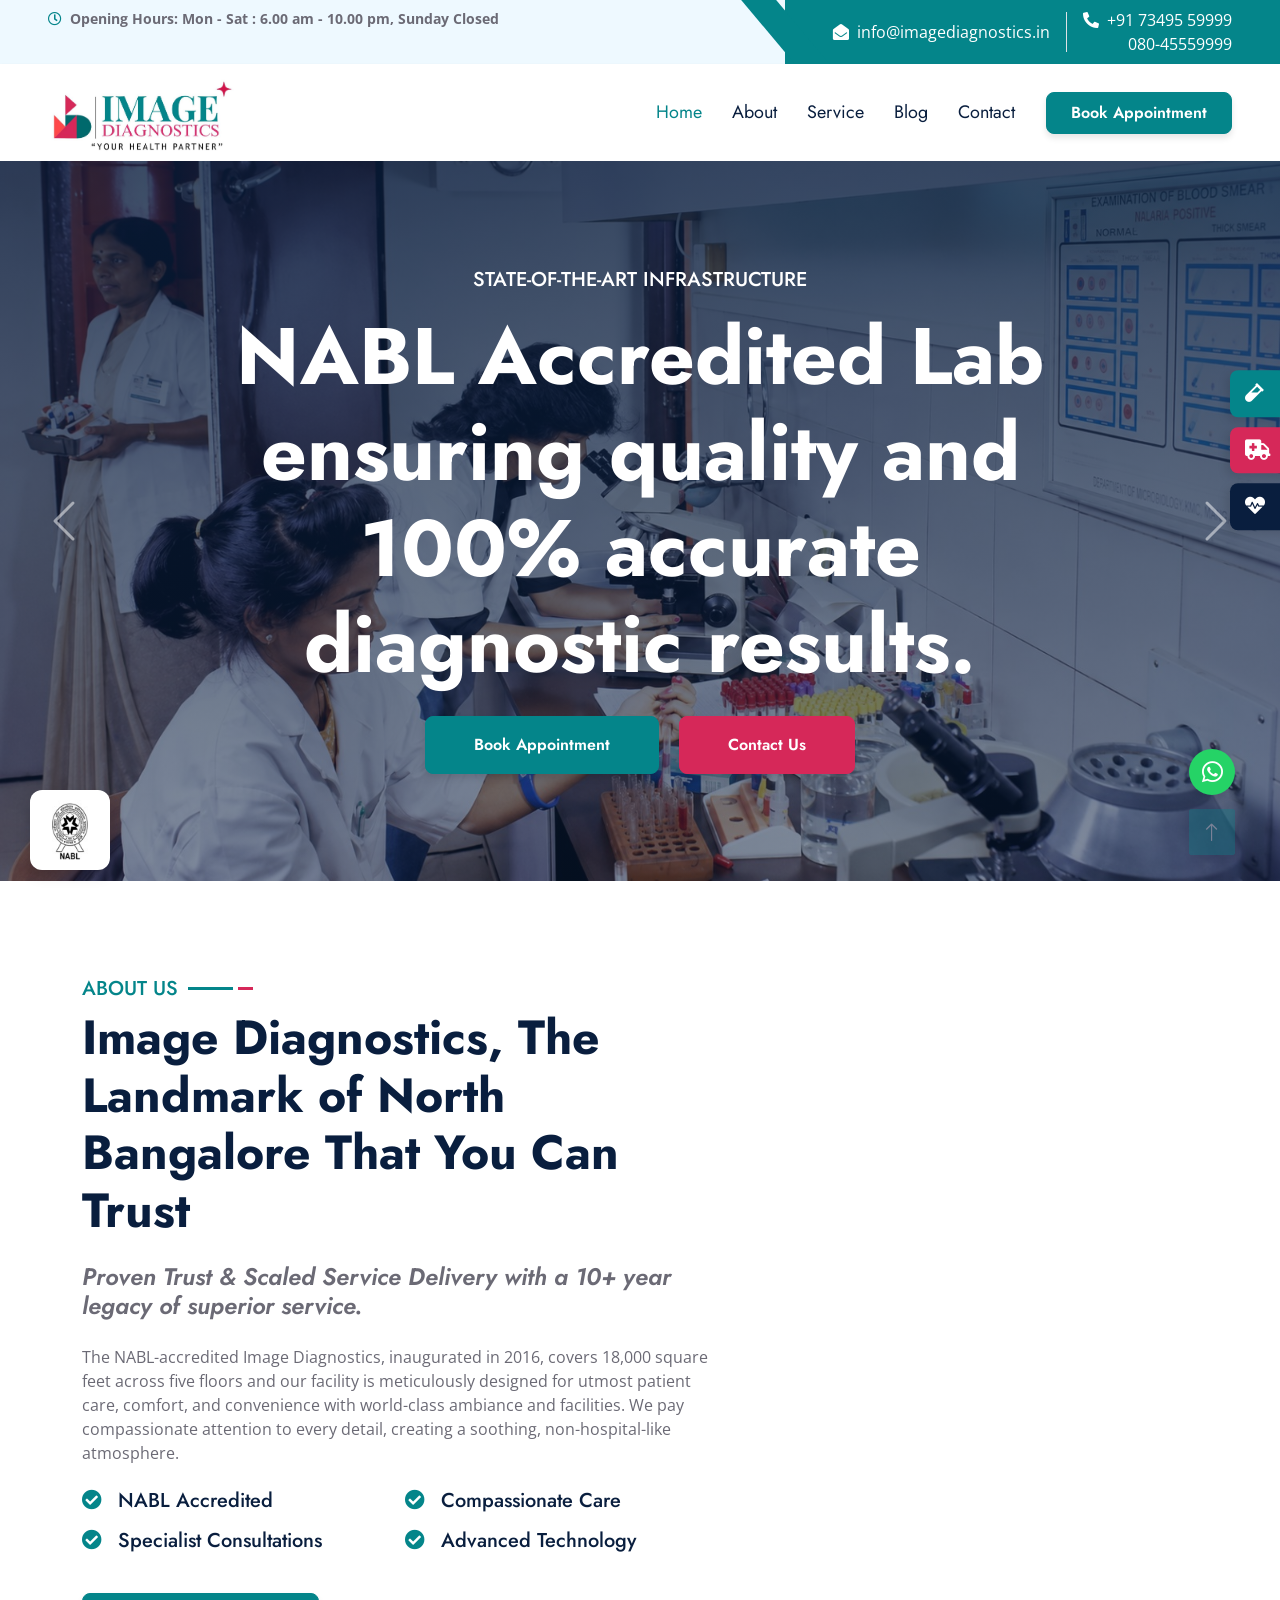
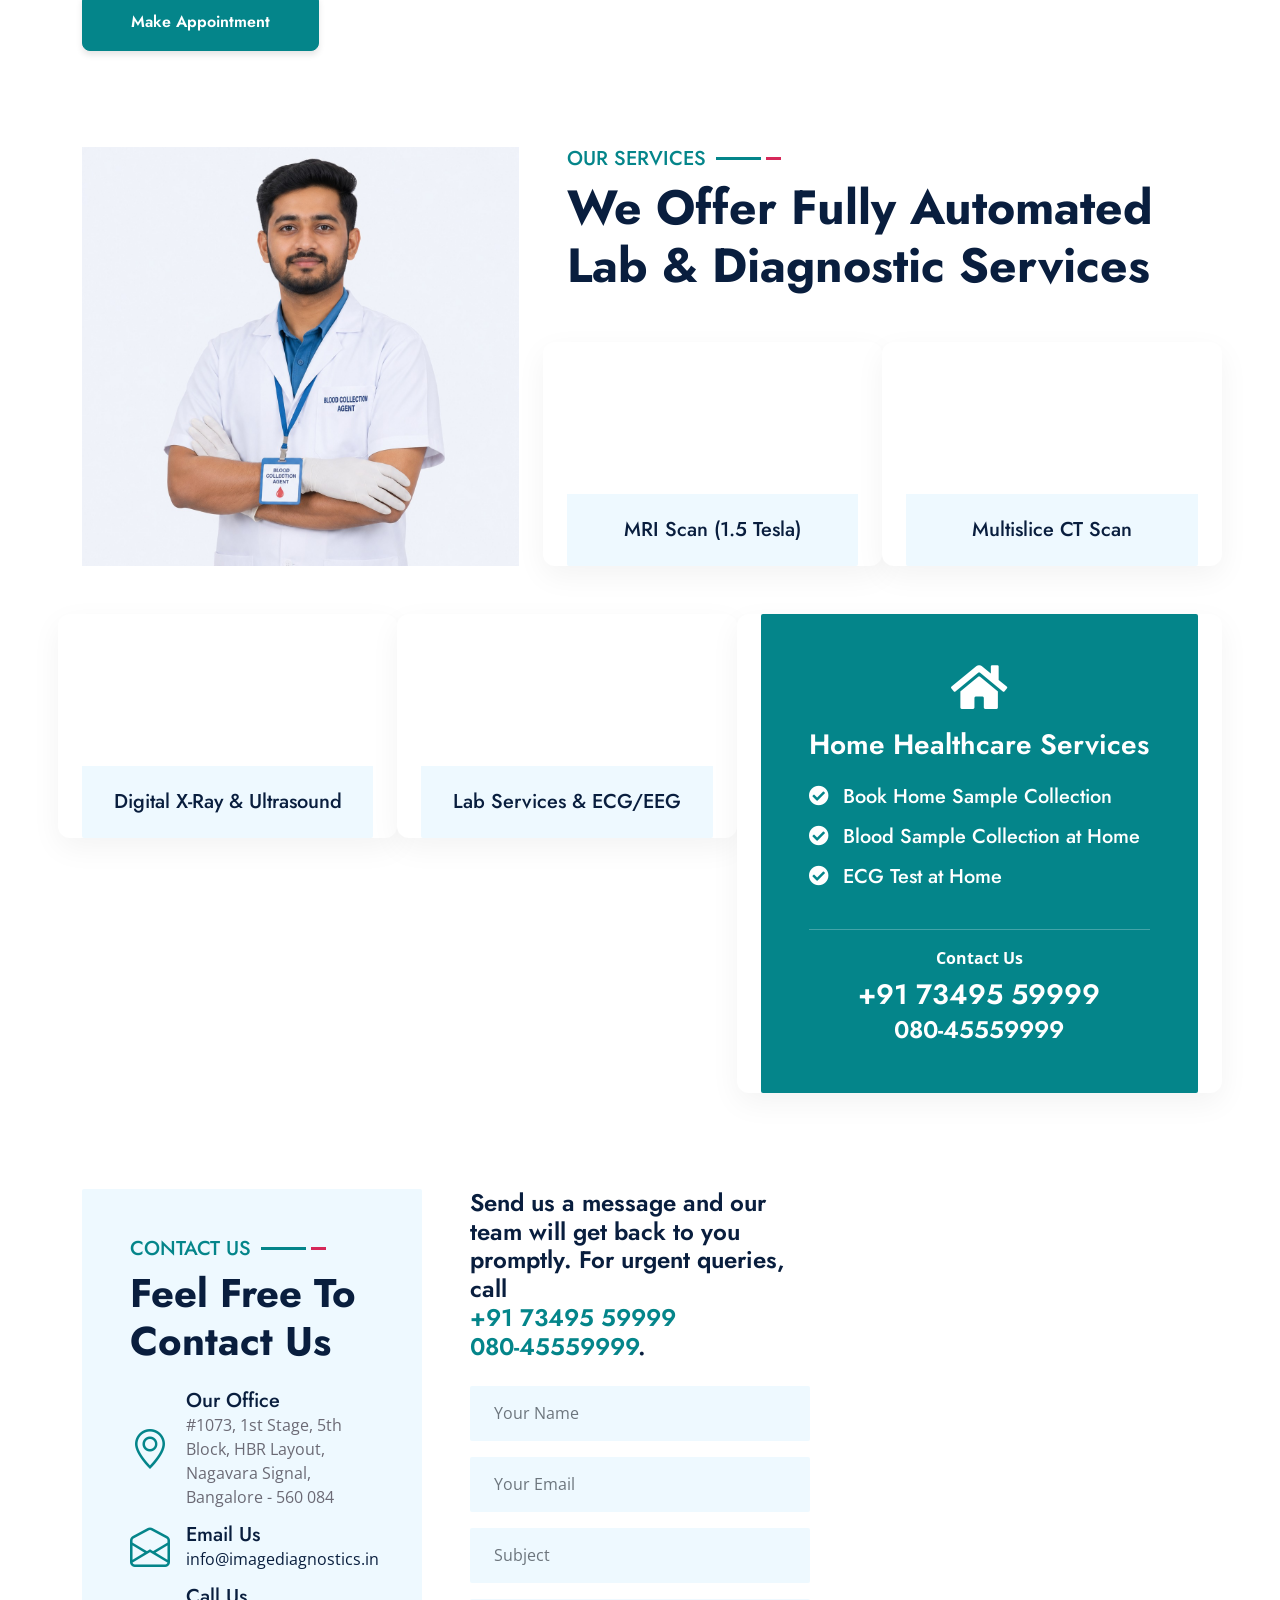
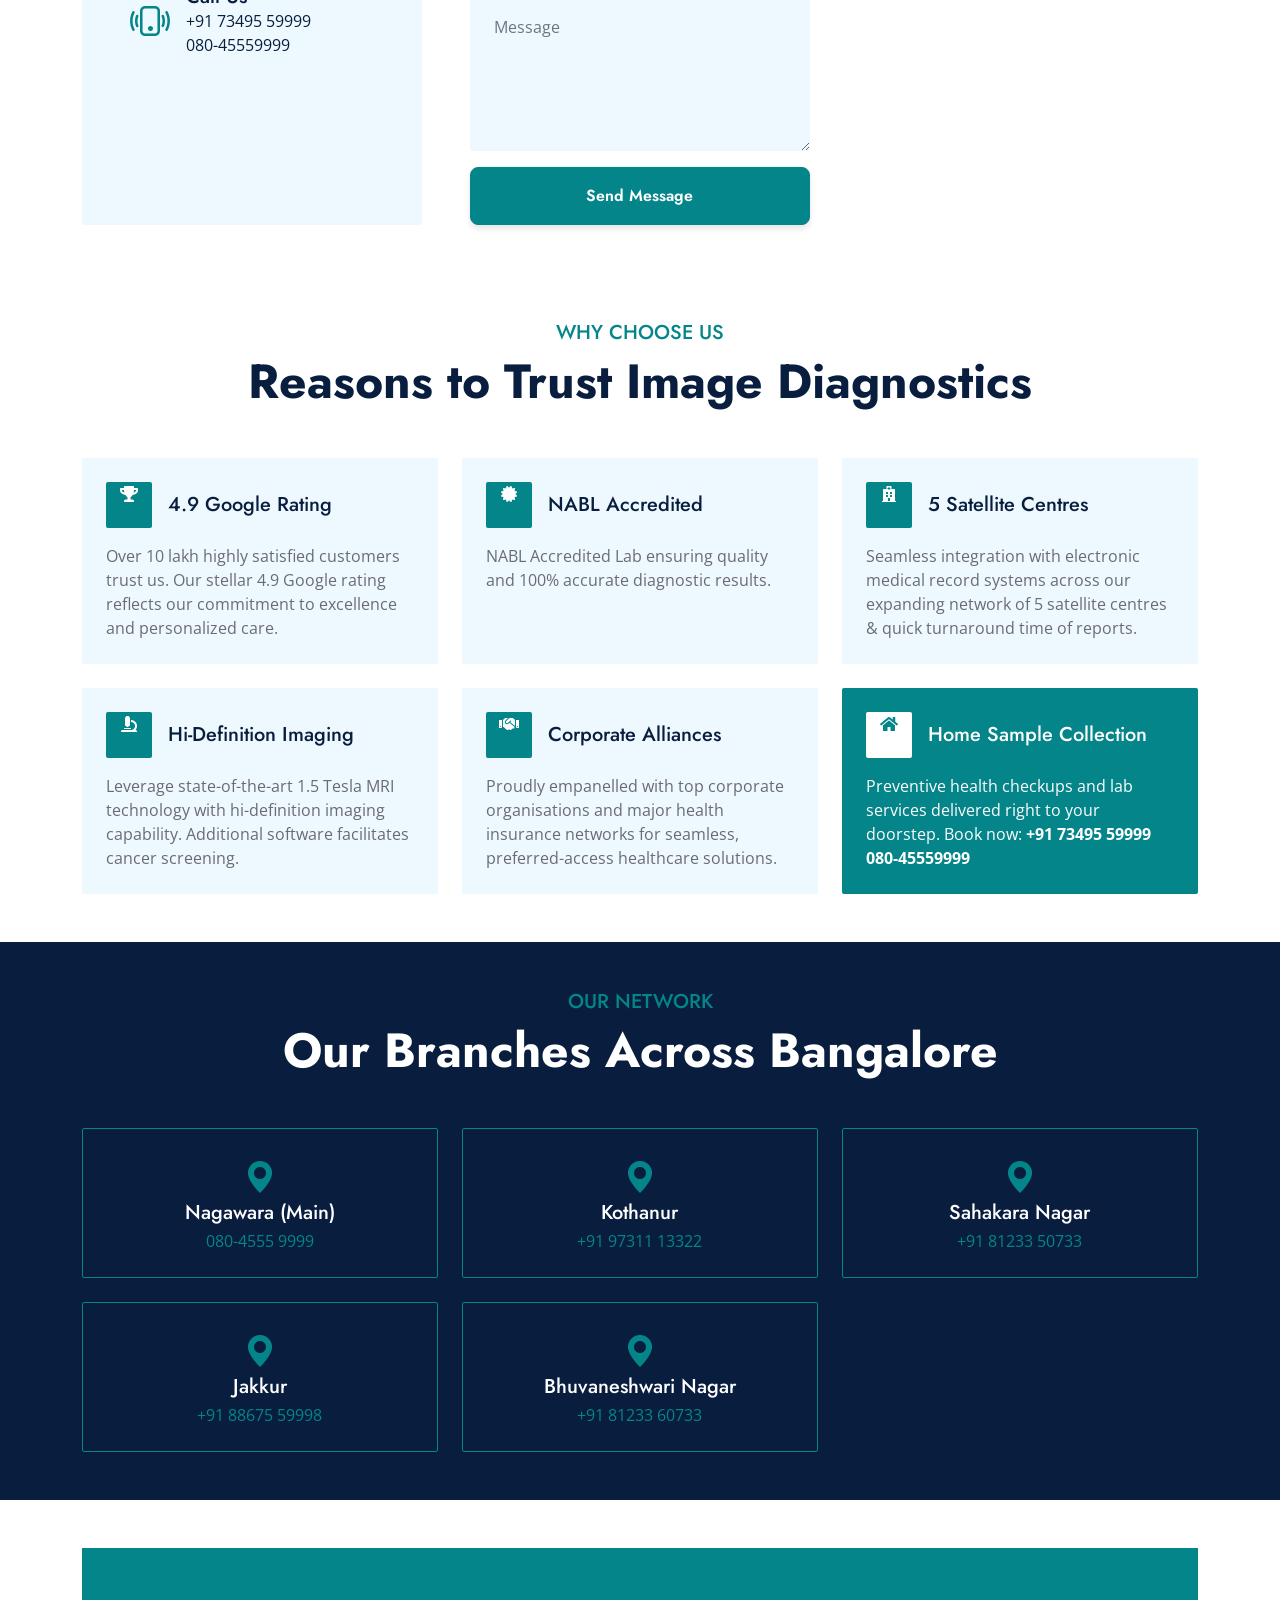
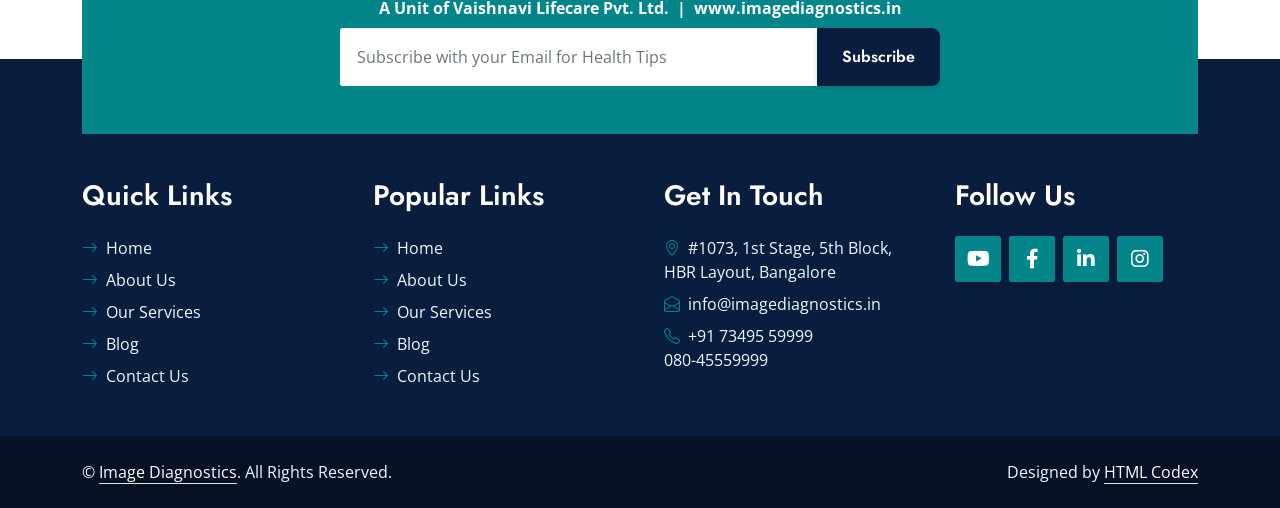
==== commit c16eac20: "Updated website content and stylingandremove some  content with new video new email verification" ====
--- a/index.html
+++ b/index.html
@@ -106,7 +106,7 @@
     <div class="container-fluid p-0 mb-5">
         <div id="header-carousel" class="carousel slide carousel-fade" data-bs-ride="carousel">
             <div class="carousel-inner">
-                <div class="carousel-item active">
+                <div class="carousel-item">
                     <img class="w-100" src="img/carousel-1.jpg" alt="Image">
                     <div class="carousel-caption d-flex flex-column align-items-center justify-content-center">
                         <div class="p-3" style="max-width: 900px;">
@@ -120,7 +120,7 @@
                         </div>
                     </div>
                 </div>
-                <div class="carousel-item">
+                <div class="carousel-item active">
                     <img class="w-100" src="img/hero.jpg" alt="Image">
                     <div class="carousel-caption d-flex flex-column align-items-center justify-content-center">
                         <div class="p-3" style="max-width: 900px;">
@@ -251,7 +251,10 @@
                         </div>
                         <div class="col-md-6 service-item wow zoomIn" data-wow-delay="0.6s">
                             <div class="rounded-top overflow-hidden">
-                                <img class="img-fluid" src="img/service-4.jpg" alt="">
+                                <video class="img-fluid w-100" style="object-fit: cover;" autoplay muted loop
+                                    playsinline>
+                                    <source src="img/0_Clinic_Pregnancy_1920x1080.mp4" type="video/mp4">
+                                </video>
                             </div>
                             <div class="position-relative bg-light rounded-bottom text-center p-4">
                                 <h5 class="m-0">Lab Services & ECG/EEG</h5>
@@ -260,16 +263,54 @@
                     </div>
                 </div>
                 <div class="col-lg-5 service-item wow zoomIn" data-wow-delay="0.9s">
-                    <div
-                        class="position-relative bg-primary rounded h-100 d-flex flex-column align-items-center justify-content-center text-center p-4">
-                        <h3 class="text-white mb-3">Book Home Sample Collection</h3>
-                        <p class="text-white mb-3">Get preventive health checkups and lab services delivered right to
-                            your doorstep for utmost convenience.</p>
-                        <h2 class="text-white mb-0"><a href="tel:+917349559999"
-                                class="text-white text-decoration-none">+91 73495 59999</a><br><a href="tel:08045559999"
-                                class="text-white text-decoration-none">080-45559999</a></h2>
-                    </div>
-                </div>
+    <div class="position-relative bg-primary rounded h-100 d-flex flex-column justify-content-center p-5">
+
+        <div class="text-center mb-4">
+            <i class="fas fa-home text-white mb-3" style="font-size: 50px;"></i>
+            <h3 class="text-white mb-0">Home Healthcare Services</h3>
+        </div>
+
+        <div class="mb-4">
+            <h5 class="text-white mb-3">
+                <i class="fa fa-check-circle me-2"></i>
+                Book Home Sample Collection
+            </h5>
+
+            <h5 class="text-white mb-3">
+                <i class="fa fa-check-circle me-2"></i>
+                Blood Sample Collection at Home
+            </h5>
+
+            <h5 class="text-white mb-0">
+                <i class="fa fa-check-circle me-2"></i>
+                ECG Test at Home
+            </h5>
+        </div>
+
+        <hr class="bg-white">
+
+        <div class="text-center">
+            <p class="text-white mb-2 fw-bold">
+                Contact Us 
+            </p>
+
+            <h3 class="mb-1">
+                <a href="tel:+917349559999"
+                    class="text-white text-decoration-none">
+                    +91 73495 59999
+                </a>
+            </h3>
+
+            <h4 class="mb-0">
+                <a href="tel:08045559999"
+                    class="text-white text-decoration-none">
+                    080-45559999
+                </a>
+            </h4>
+        </div>
+
+    </div>
+</div>
             </div>
         </div>
     </div>
@@ -417,25 +458,27 @@
                 </div>
                 <div class="col-xl-4 col-lg-6 wow slideInUp" data-wow-delay="0.3s">
                     <h4 class="mb-4">Send us a message and our team will get back to you promptly. For urgent queries,
-                        call <a href="tel:+917349559999" class="text-primary">+91 73495 59999</a><br><a
+                        call <br><a href="tel:+917349559999" class="text-primary">+91 73495 59999</a><br><a
                             href="tel:08045559999" class="text-primary">080-45559999</a>.</h4>
-                    <form>
+                    <form data-formsubmit data-subject="New Contact Enquiry from Homepage">
+                        <input type="hidden" name="_template" value="table">
+                        <input type="hidden" name="Form Source" value="Homepage Contact Form">
                         <div class="row g-3">
                             <div class="col-12">
-                                <input type="text" class="form-control border-0 bg-light px-4" placeholder="Your Name"
-                                    style="height: 55px;">
+                                <input type="text" name="Name" class="form-control border-0 bg-light px-4" placeholder="Your Name"
+                                    style="height: 55px;" required>
                             </div>
                             <div class="col-12">
-                                <input type="email" class="form-control border-0 bg-light px-4" placeholder="Your Email"
-                                    style="height: 55px;">
+                                <input type="email" name="Email" class="form-control border-0 bg-light px-4" placeholder="Your Email"
+                                    style="height: 55px;" required>
                             </div>
                             <div class="col-12">
-                                <input type="text" class="form-control border-0 bg-light px-4" placeholder="Subject"
-                                    style="height: 55px;">
+                                <input type="text" name="Subject" class="form-control border-0 bg-light px-4" placeholder="Subject"
+                                    style="height: 55px;" required>
                             </div>
                             <div class="col-12">
-                                <textarea class="form-control border-0 bg-light px-4 py-3" rows="5"
-                                    placeholder="Message"></textarea>
+                                <textarea name="Message" class="form-control border-0 bg-light px-4 py-3" rows="5"
+                                    placeholder="Message" required></textarea>
                             </div>
                             <div class="col-12">
                                 <button class="btn btn-primary w-100 py-3" type="submit">Send Message</button>
@@ -444,10 +487,7 @@
                     </form>
                 </div>
                 <div class="col-xl-4 col-lg-12 wow slideInUp" data-wow-delay="0.6s">
-                    <iframe class="position-relative rounded w-100 h-100"
-                        src="https://www.google.com/maps/embed?pb=!1m18!1m12!1m3!1d3888.0!2d77.6316!3d13.0358!2m3!1f0!2f0!3f0!3m2!1i1024!2i768!4f13.1!3m3!1m2!1s0x3bae17d95a3c1f0b%3A0x0!2sHBR%20Layout%2C%20Bengaluru%2C%20Karnataka%20560084!5e0!3m2!1sen!2sin!4v1718000000000!5m2!1sen!2sin"
-                        frameborder="0" style="min-height: 400px; border:0;" allowfullscreen="" aria-hidden="false"
-                        tabindex="0"></iframe>
+                    <iframe src="https://www.google.com/maps/embed?pb=!1m14!1m8!1m3!1d348.58407619616685!2d77.6247588!3d13.0398811!3m2!1i1024!2i768!4f13.1!3m3!1m2!1s0x3bae176c7863fdb1%3A0x385616165ba6721d!2sImage%20Diagnostics!5e1!3m2!1sen!2sin!4v1781852575539!5m2!1sen!2sin" width="600" height="450" style="border:0;" allowfullscreen="" loading="lazy" referrerpolicy="no-referrer-when-downgrade"></iframe>
                 </div>
             </div>
         </div>
@@ -481,8 +521,7 @@
                                     class="fa fa-certificate text-white"></i></div>
                             <h5 class="mb-0">NABL Accredited</h5>
                         </div>
-                        <p class="mb-0">Achieve higher patient satisfaction supported by the latest equipment and
-                            personalized customer service in our NABL-accredited facility.</p>
+                        <p class="mb-0">NABL Accredited Lab ensuring quality and 100% accurate diagnostic results.</p>
                     </div>
                 </div>
                 <div class="col-lg-4 col-md-6 wow zoomIn" data-wow-delay="0.5s">
@@ -738,6 +777,8 @@
 
     <!-- Template Javascript -->
     <script src="js/main.js"></script>
+    <!-- Form Handler -->
+    <script src="js/form-handler.js"></script>
 </body>
 
 </html>
